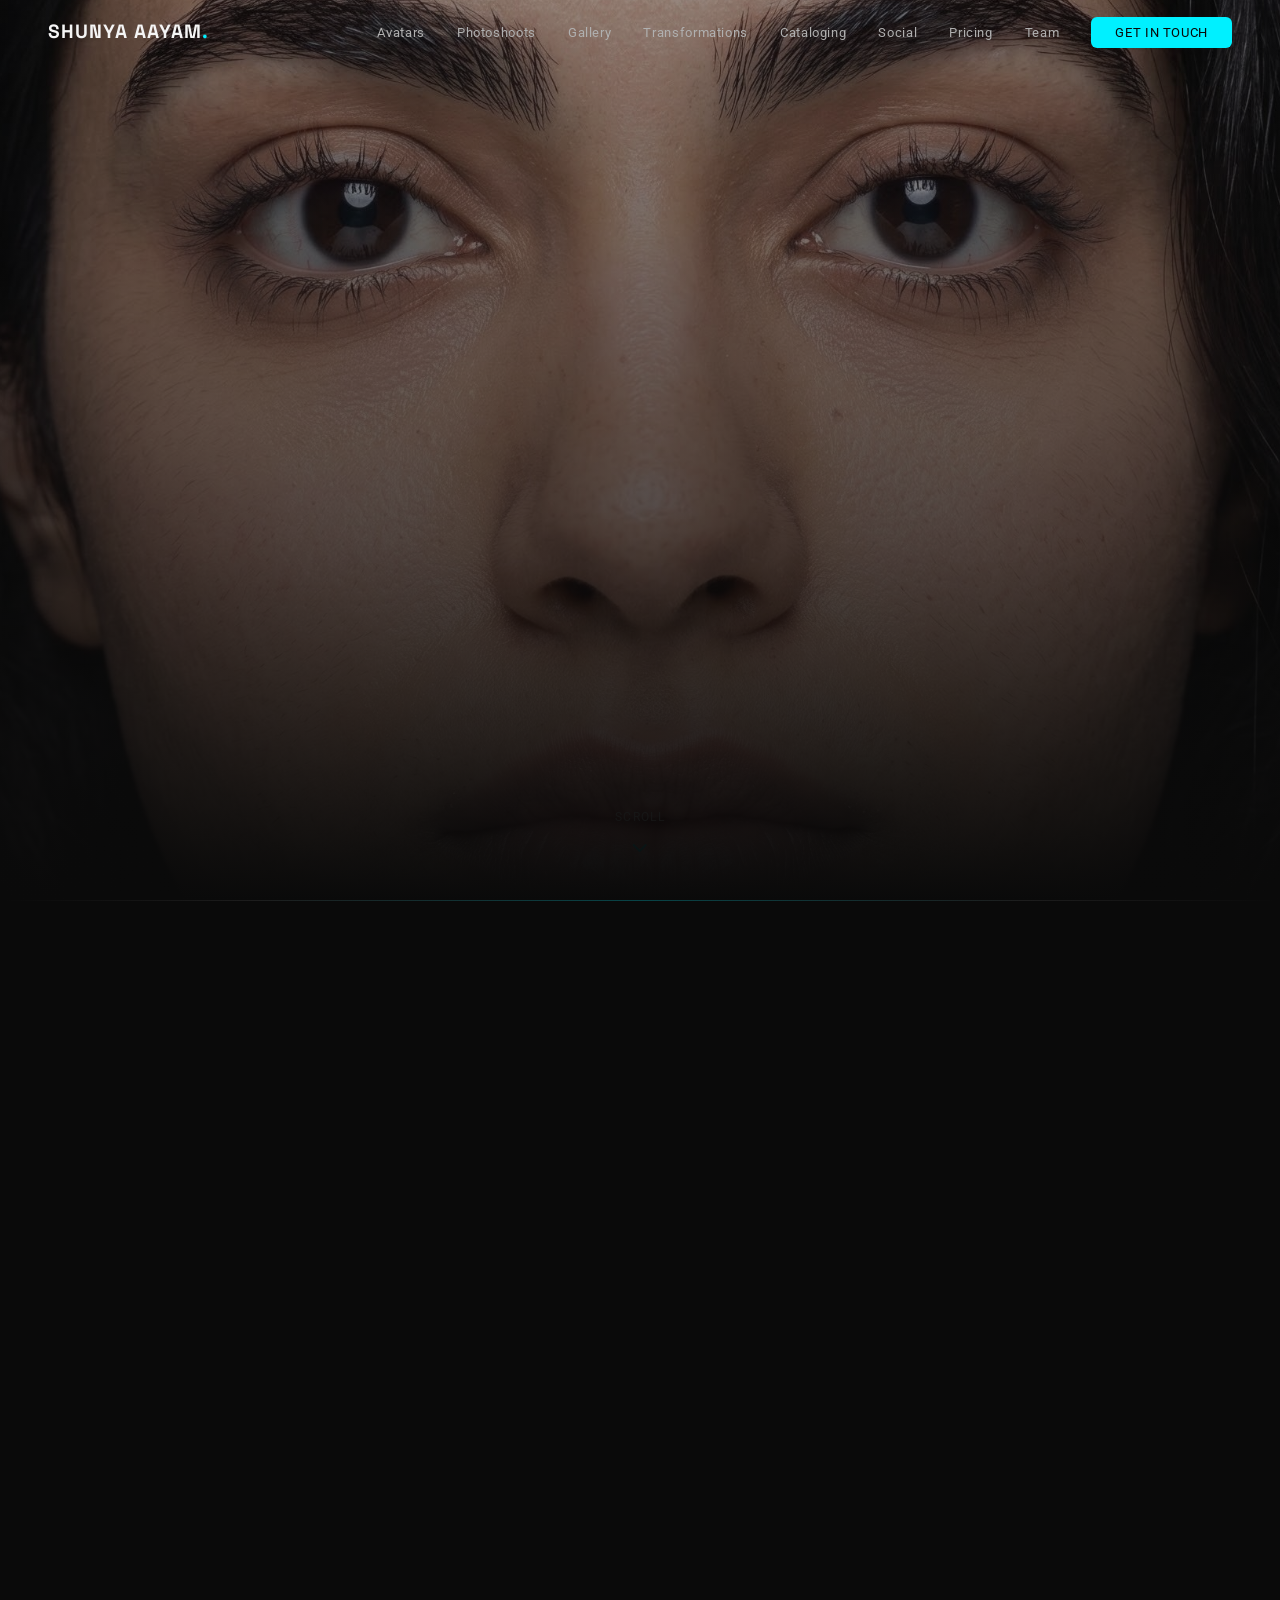
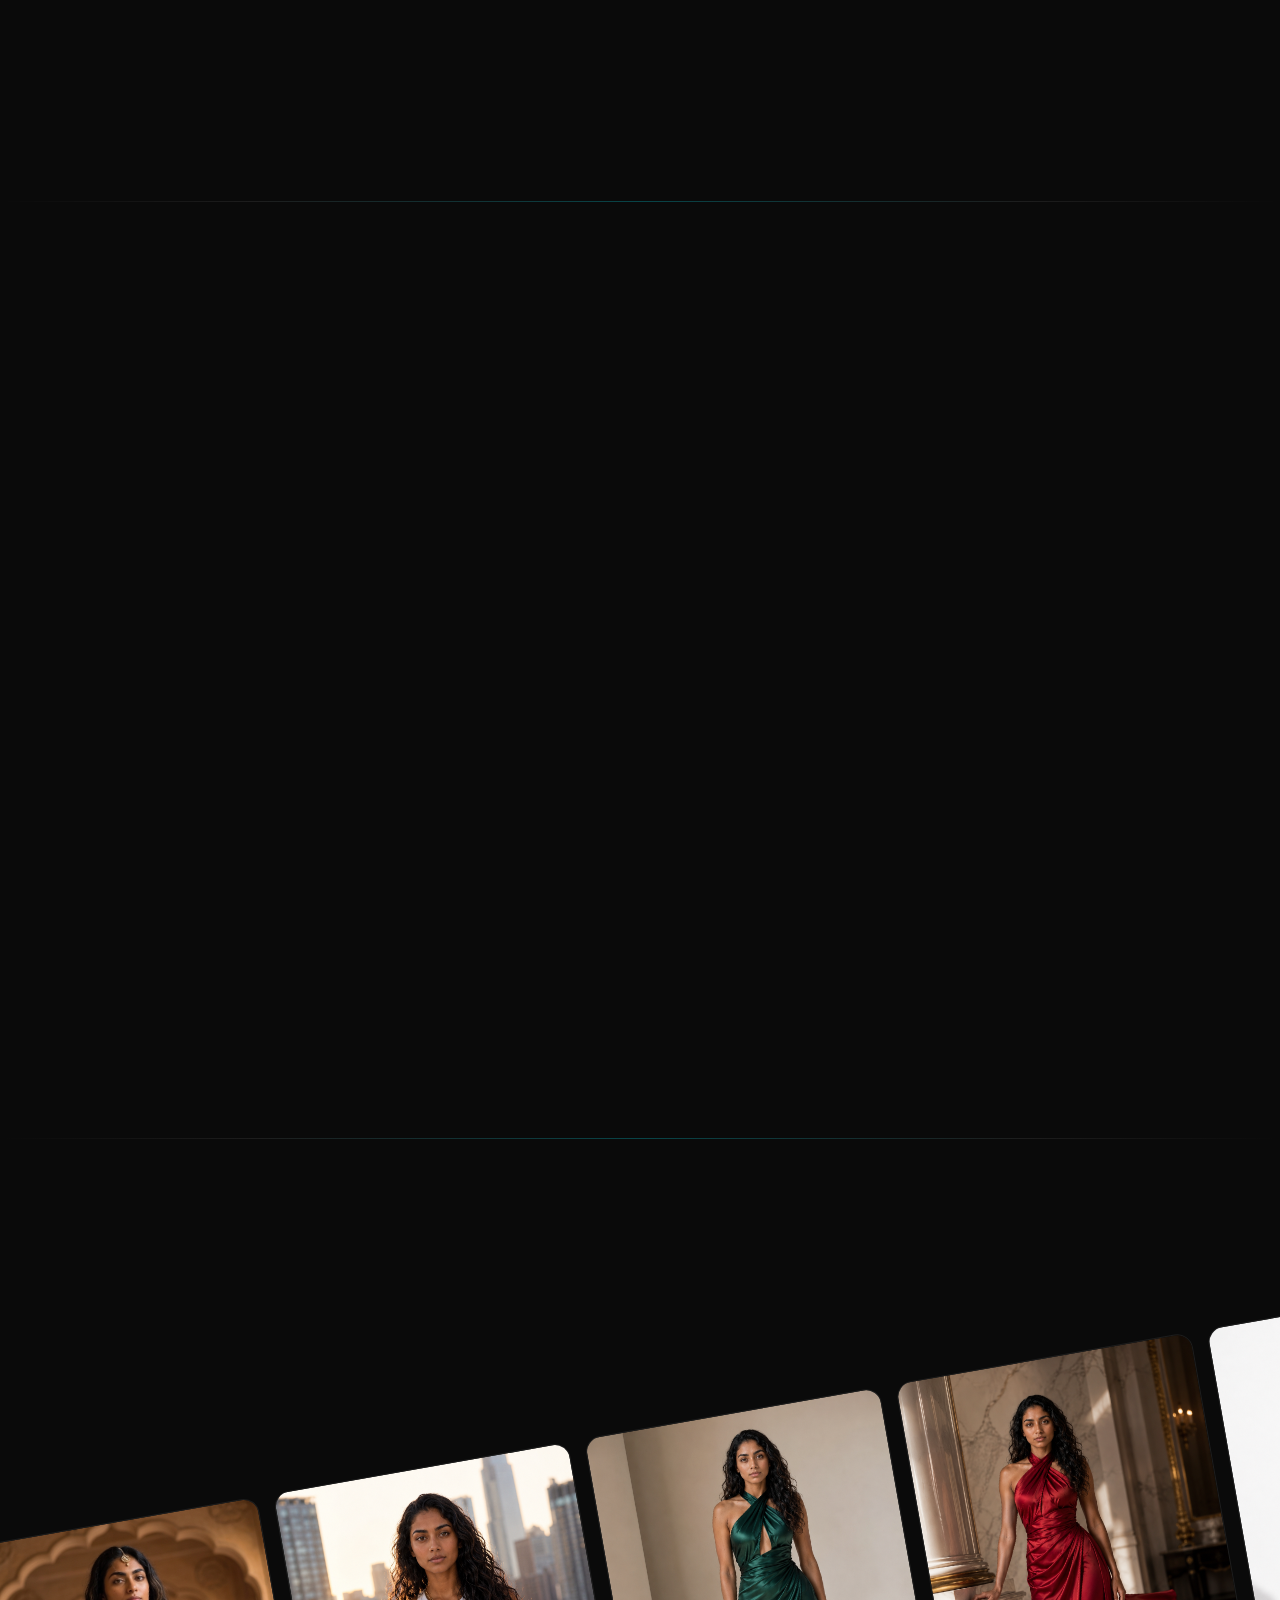
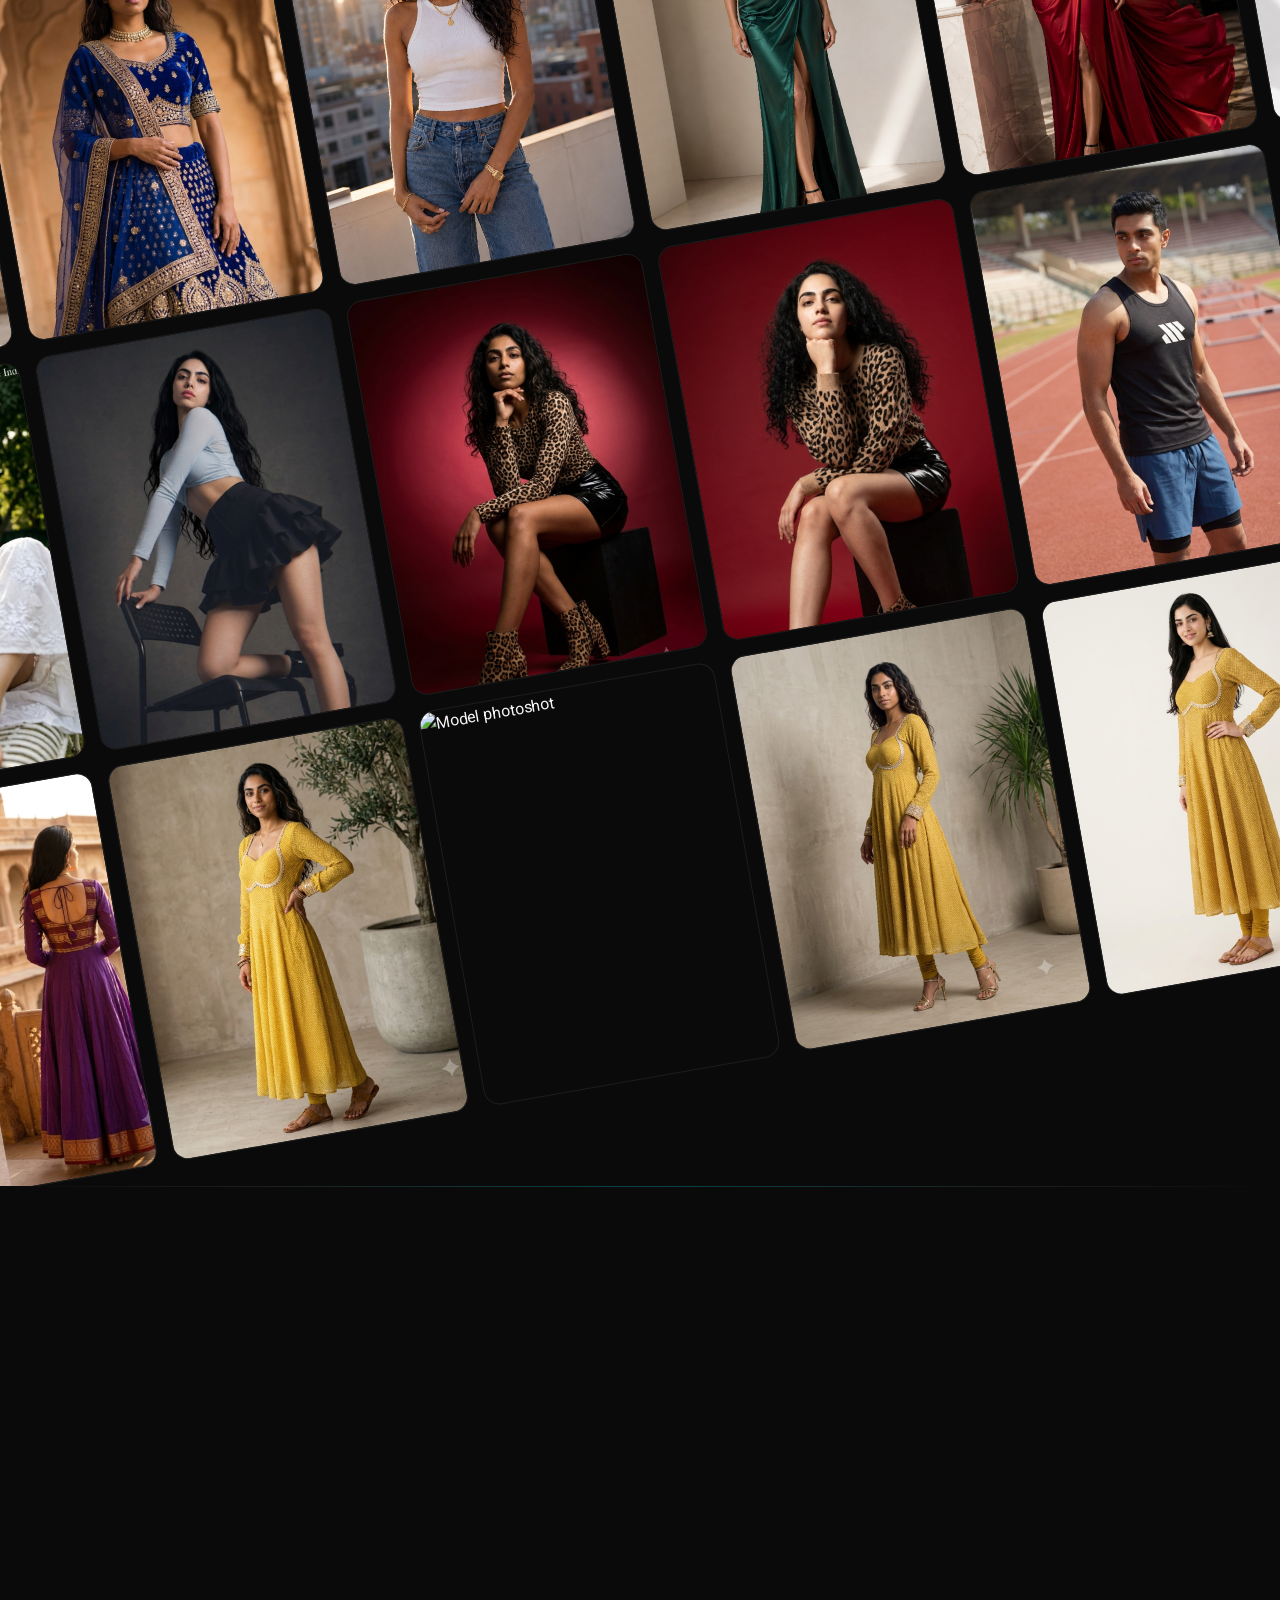
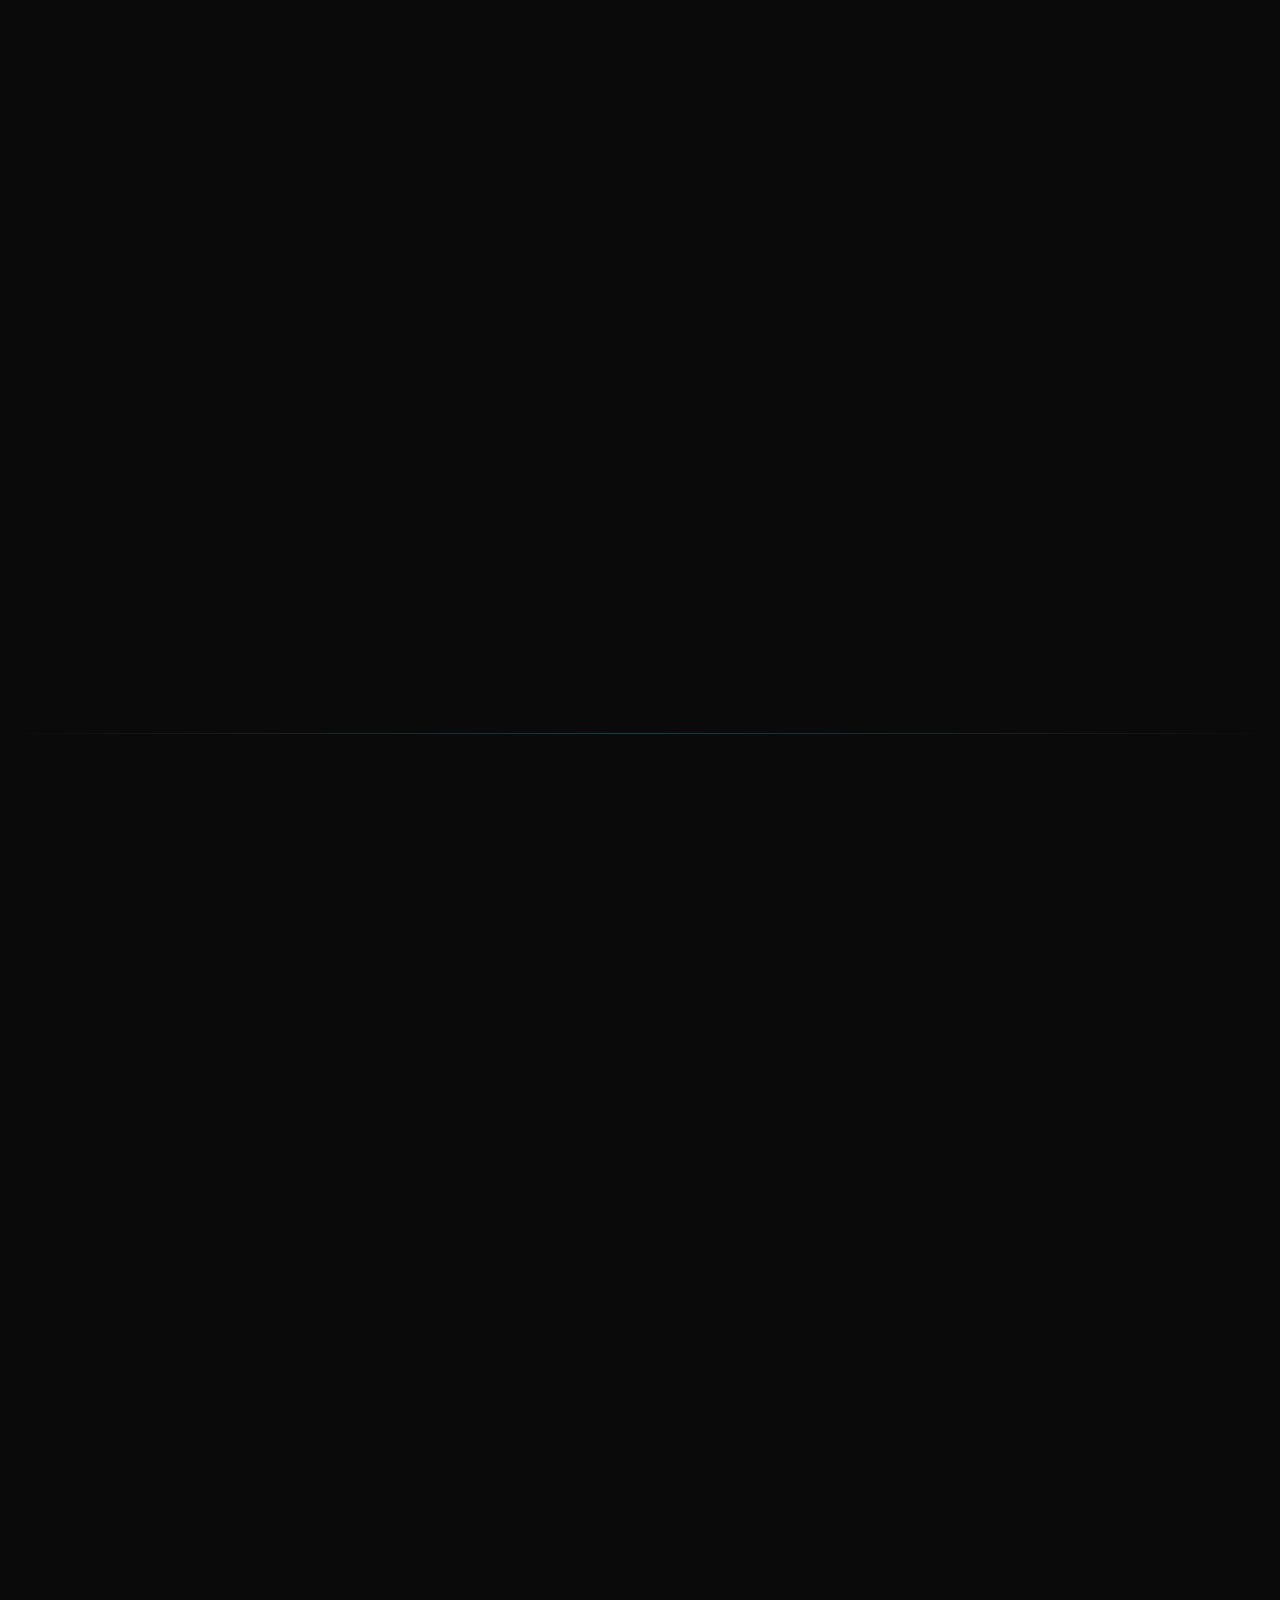
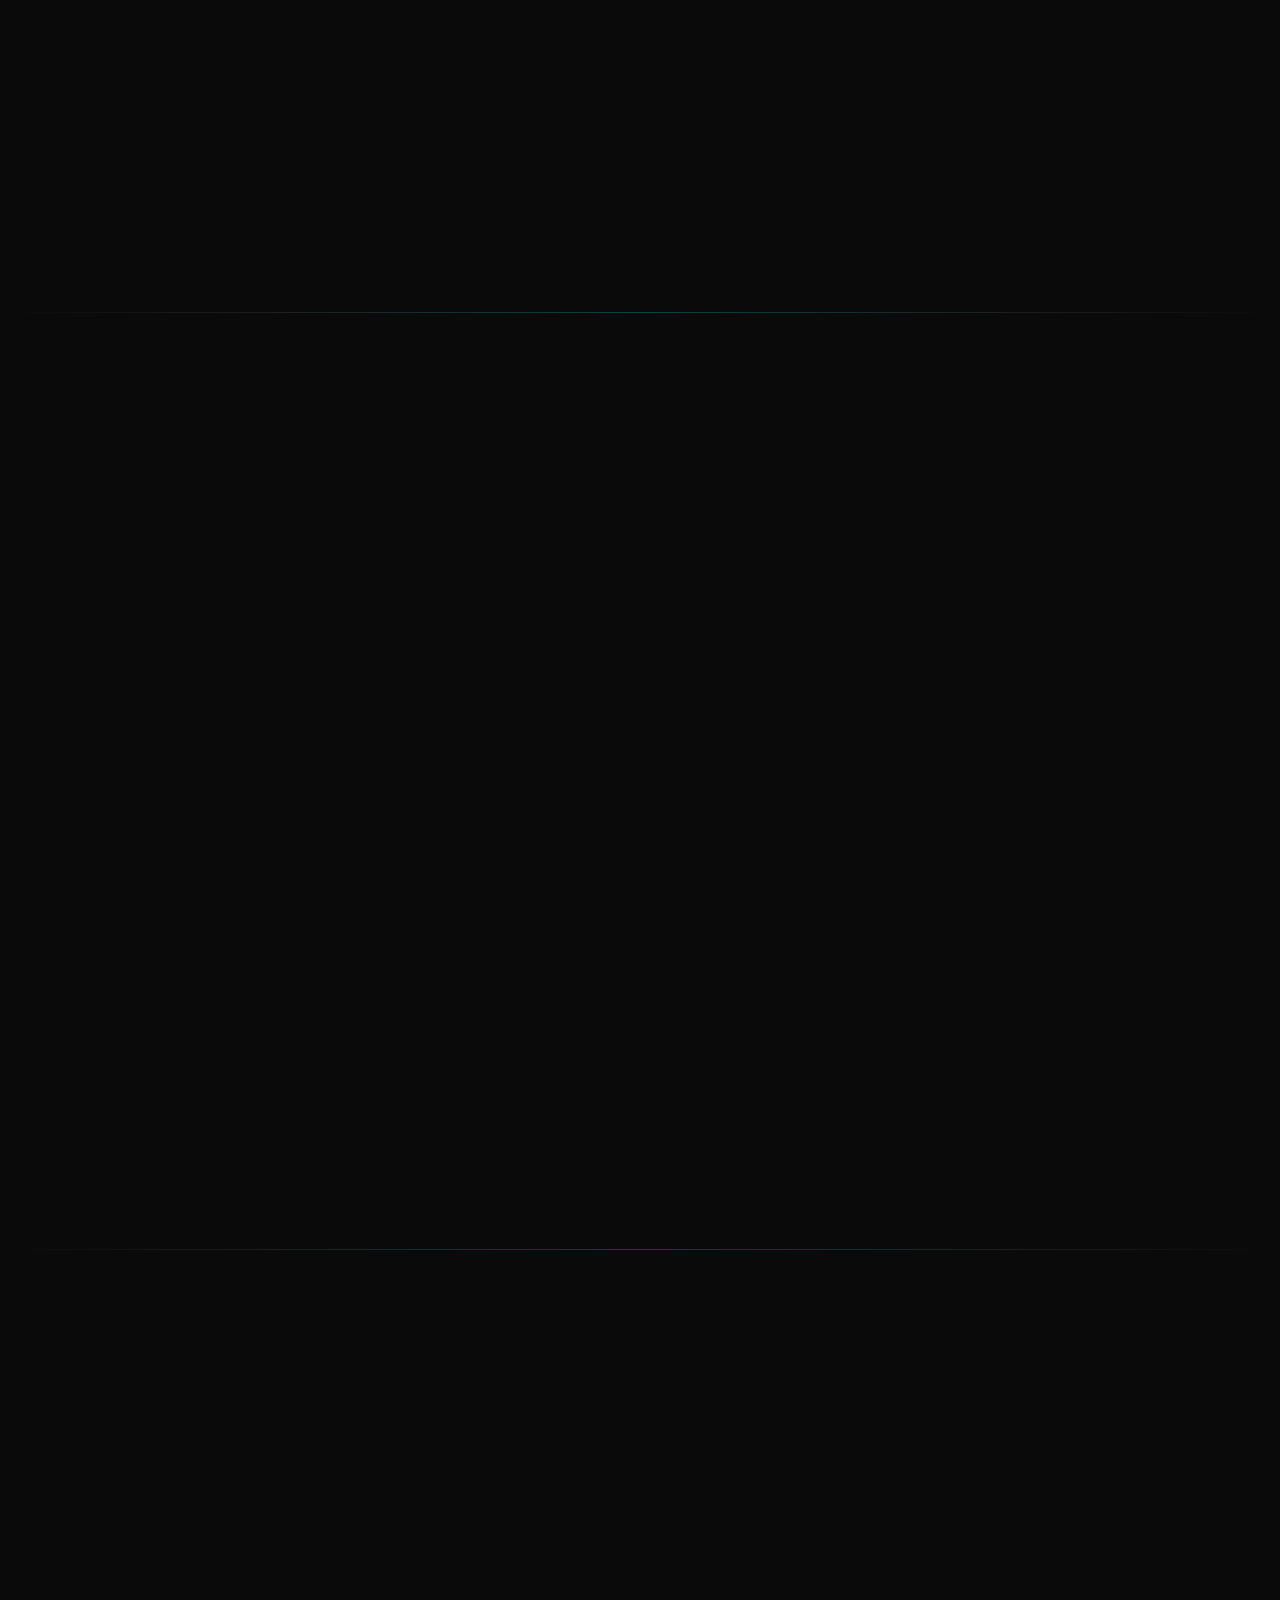
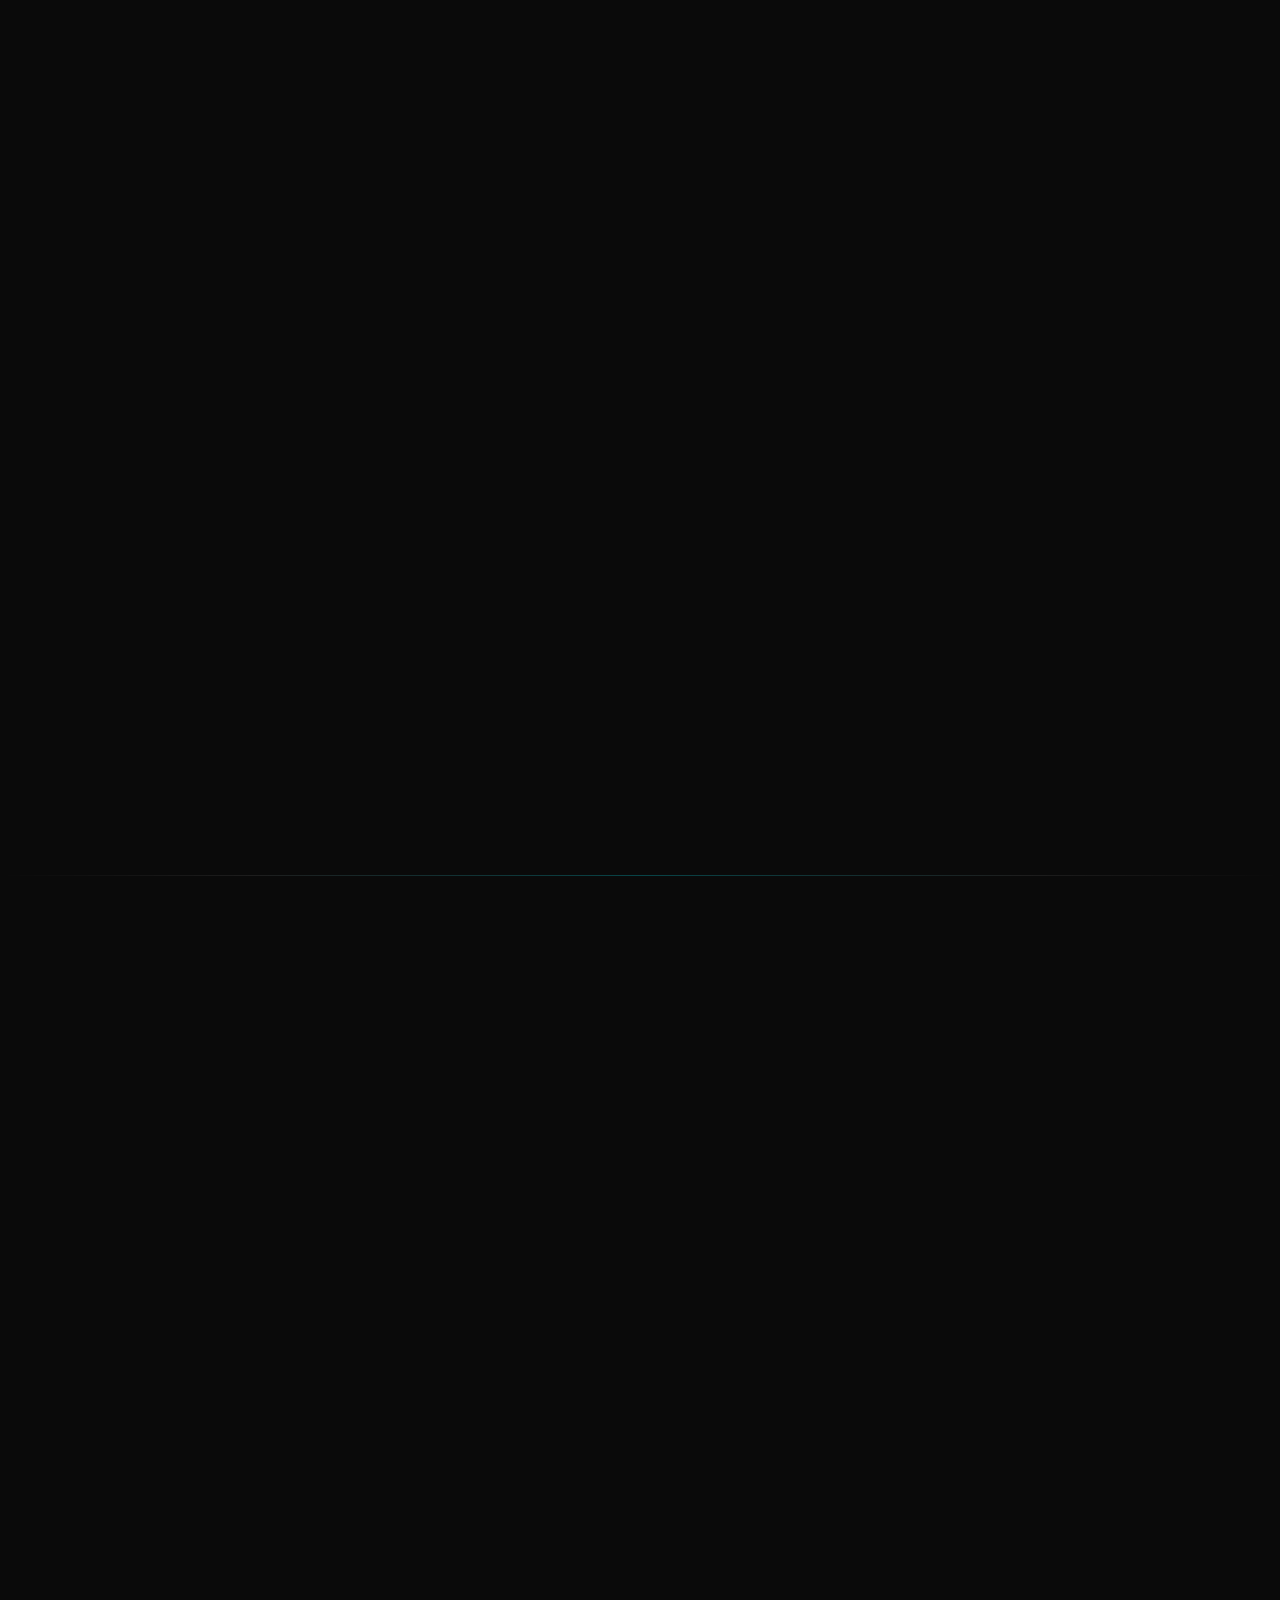
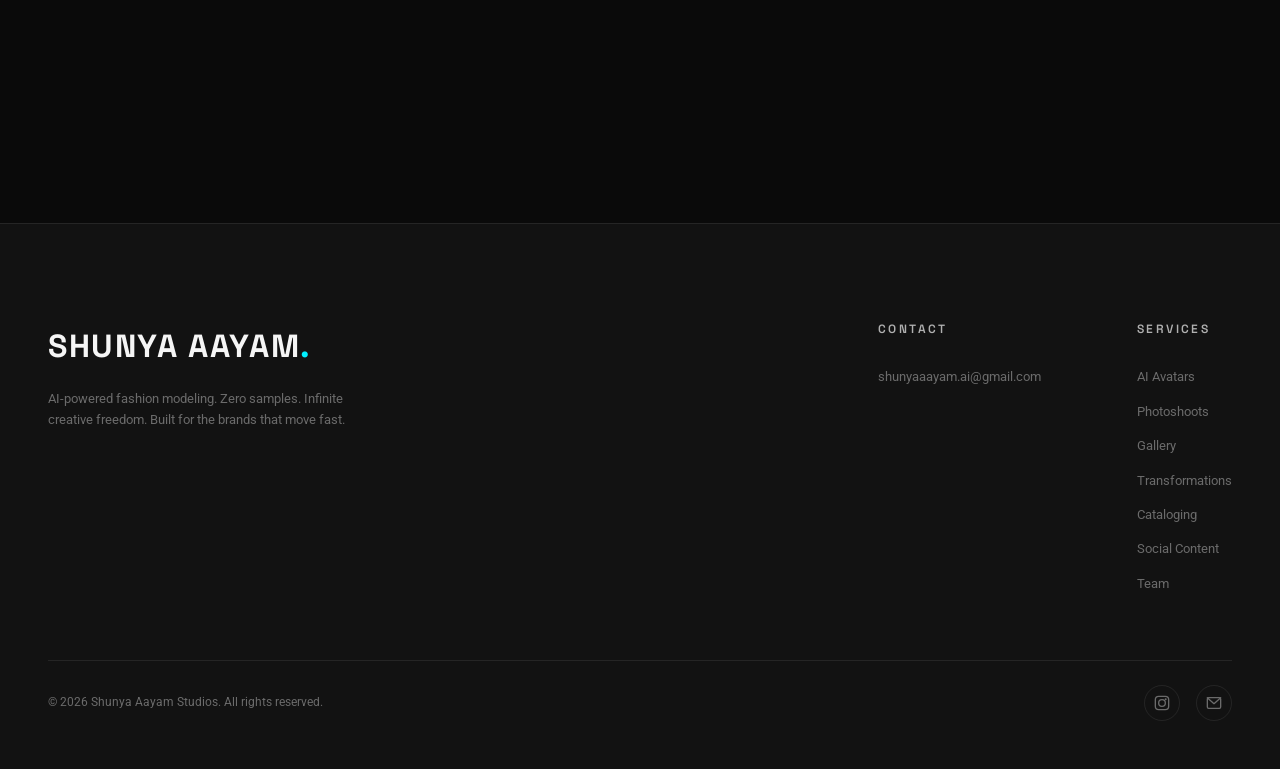
==== index.html @ 2c5df03d "Add pricing section with 4 tiers" ====
<!doctype html>
<html lang="en">
  <head>
    <meta charset="UTF-8" />
    <meta name="viewport" content="width=device-width, initial-scale=1.0" />
    <title>Shunya Aayam Studios — AI Fashion Modeling Agency</title>
    <meta
      name="description"
      content="Shunya Aayam Studios is an AI-powered fashion modeling agency creating hyper-realistic digital avatars, on-demand photoshoots, and scroll-stopping social content — zero samples, infinite fits."
    />

    <!-- ── SEO & Metadata (Favicon, Open Graph, Twitter) ── -->
    <link rel="icon" type="image/png" href="assets/media/logo.png" />
    <meta
      property="og:title"
      content="Shunya Aayam Studios — AI Fashion Modeling Agency"
    />
    <meta
      property="og:description"
      content="Shunya Aayam Studios is an AI-powered fashion modeling agency creating hyper-realistic digital avatars, on-demand photoshoots, and scroll-stopping social content — zero samples, infinite fits."
    />
    <meta property="og:image" content="assets/media/og_image.jpg" />
    <meta property="og:type" content="website" />
    <meta property="og:site_name" content="Shunya Aayam Studios" />
    <meta name="twitter:card" content="summary_large_image" />
    <meta name="twitter:title" content="Shunya Aayam Studios" />
    <meta
      name="twitter:description"
      content="Zero samples, infinite fits. AI-powered fashion modeling agency."
    />
    <meta name="twitter:image" content="assets/media/og_image.jpg" />

    <!-- ── Design System CSS (order matters) ──────────── -->
    <link rel="stylesheet" href="css/design-tokens.css" />
    <link rel="stylesheet" href="css/fonts.css" />
    <link rel="stylesheet" href="css/components.css" />
    <link rel="stylesheet" href="css/layout.css" />

    <!-- ── Tailwind CDN (utility helpers only) ─────── -->
    <script src="https://cdn.tailwindcss.com"></script>
    <script>
      tailwind.config = { corePlugins: { preflight: false } };
    </script>

    <!-- ── GSAP + ScrollTrigger ────────────────────── -->
    <script
      src="https://cdnjs.cloudflare.com/ajax/libs/gsap/3.12.5/gsap.min.js"
      defer
    ></script>
    <script
      src="https://cdnjs.cloudflare.com/ajax/libs/gsap/3.12.5/ScrollTrigger.min.js"
      defer
    ></script>
  </head>

  <body>
    <!-- ================================================================
       NAVBAR
       ================================================================ -->
    <nav class="navbar" id="navbar">
      <a href="#" class="navbar__logo"
        >Shunya Aayam<span class="accent-dot">.</span></a
      >

      <ul class="navbar__links" id="navLinks">
        <li><a href="#avatars">Avatars</a></li>
        <li><a href="#photoshoots">Photoshoots</a></li>
        <li><a href="#gallery">Gallery</a></li>
        <li><a href="#transformations">Transformations</a></li>
        <li><a href="#cataloging">Cataloging</a></li>
        <li><a href="#social">Social</a></li>
        <li><a href="#pricing">Pricing</a></li>
        <li><a href="#team">Team</a></li>
        <li>
          <a href="mailto:shunyaaayam.ai@gmail.com" class="navbar__cta"
            >Get In Touch</a
          >
        </li>
      </ul>

      <button class="navbar__hamburger" id="hamburger" aria-label="Toggle menu">
        <span></span><span></span><span></span>
      </button>
    </nav>

    <!-- ================================================================
       HERO SECTION
       ================================================================ -->
    <section class="hero" id="hero">
      <video
        class="hero__video"
        autoplay
        muted
        loop
        playsinline
        preload="metadata"
        poster="assets/media/og_image.jpg"
      >
        <source src="assets/media/Hero_video.mp4" type="video/mp4" />
      </video>
      <div class="hero__overlay"></div>

      <div class="hero__content">
        <h1 class="hero__title reveal" id="heroTitle">
          Shunya Aayam<br />Studios
        </h1>
        <h2 class="hero__subtitle reveal" id="heroSubtitle">
          Zero Samples<span class="accent-line">.</span> Infinite Fits<span
            class="accent-line"
            >.</span
          >
        </h2>
      </div>

      <div class="scroll-indicator" id="scrollIndicator">
        <span>Scroll</span>
        <svg
          xmlns="http://www.w3.org/2000/svg"
          viewBox="0 0 24 24"
          fill="none"
          stroke="currentColor"
          stroke-width="2"
          stroke-linecap="round"
          stroke-linejoin="round"
        >
          <polyline points="6 9 12 15 18 9" />
        </svg>
      </div>
    </section>

    <!-- ================================================================
       SERVICE 1 — CUSTOM AVATARS
       ================================================================ -->
    <hr class="section-divider" />
    <section class="section" id="avatars">
      <div class="two-col">
        <!-- Left: Character Sheet Image -->
        <div class="two-col__media">
          <div class="img-frame reveal">
            <img
              src="assets/media/PERSONA5.webp"
              alt="AI Character Reference Sheet showing a multi-angle production template of a female model in black activewear with close-ups of facial features and textures"
              loading="lazy"
            />
          </div>
        </div>

        <!-- Right: Copy -->
        <div class="two-col__text">
          <span class="section-label reveal">Service 01</span>
          <h2 class="section-heading reveal">
            Engineered<br /><span class="accent">Identities</span>
          </h2>
          <p class="section-body reveal">
            We craft bespoke AI personas from scratch — complete with front,
            side, and three-quarter reference sheets. Every detail, from skin
            texture to hair strand, is engineered to maintain flawless
            consistency across hundreds of shoots.
          </p>
          <ul class="feature-list reveal">
            <li>Multi-angle character reference sheets</li>
            <li>Photorealistic skin, hair &amp; feature detail</li>
            <li>Consistent identity across unlimited outputs</li>
            <li>Custom body types, ethnicities &amp; aesthetics</li>
          </ul>
        </div>
      </div>
    </section>

    <!-- ================================================================
       SERVICE 2 — PHOTOSHOOTS
       ================================================================ -->
    <hr class="section-divider" />
    <section class="section" id="photoshoots">
      <div class="two-col two-col--reversed">
        <!-- Left: Copy -->
        <div class="two-col__text">
          <span class="section-label reveal">Service 02</span>
          <h2 class="section-heading reveal">
            Limitless Wardrobe,<br /><span class="accent">Zero Logistics</span>
          </h2>
          <p class="section-body reveal">
            From couture gowns to streetwear drops — generate any apparel on
            your AI avatar in any setting, pose, or lighting. No samples needed.
            No studios booked. Just results, on demand.
          </p>
          <ul class="feature-list reveal">
            <li>Any garment, any fabric, any color — instantly</li>
            <li>Editorial, lookbook &amp; e-commerce ready outputs</li>
            <li>Dynamic backgrounds — studio, street, luxury interiors</li>
            <li>Unlimited variations at a fraction of the cost</li>
          </ul>
        </div>

        <!-- Right: Masonry Gallery -->
        <div class="two-col__media">
          <div class="masonry-grid">
            <div class="img-frame reveal">
              <img
                src="assets/media/fashion_blue.png"
                alt="AI model wearing an ornate deep blue velvet lehenga with gold embroidery posing under stone archways"
                loading="lazy"
              />
            </div>
            <div class="img-frame reveal">
              <img
                src="assets/media/fashion_suit.png"
                alt="AI model in a tailored black double-breasted suit standing in a power pose against a white background"
                loading="lazy"
              />
            </div>
            <div class="img-frame reveal">
              <img
                src="assets/media/fashion_white.png"
                alt="AI model wearing a metallic silver and white saree standing indoors by a decorative stone lattice window"
                loading="lazy"
              />
            </div>
            <div class="img-frame reveal">
              <img
                src="assets/media/fashion_casual.png"
                alt="AI model in a casual white tank top and blue jeans standing on a rooftop at golden hour with a city skyline"
                loading="lazy"
              />
            </div>
          </div>
        </div>
      </div>
    </section>

    <!-- ================================================================
       INFINITE GALLERY
       ================================================================ -->
    <hr class="section-divider" />
    <section class="section infinite-gallery-section" id="gallery">
      <span
        class="section-label reveal"
        style="margin-left: 5vw; width: fit-content"
        >Infinite Fits</span
      >
      <h2 class="section-heading reveal" style="margin-left: 5vw">
        Every Style, <span class="accent">Zero Limits</span>
      </h2>
      <div class="infinite-gallery-wrapper">
        <div class="gallery-row gallery-row-1">
          <div class="gallery-track">
            <img
              src="assets/media/model_shots/photos1.webp"
              alt="Model photoshot"
              loading="lazy"
            />
            <img
              src="assets/media/model_shots/photos2.png"
              alt="Model photoshot"
              loading="lazy"
            />
            <img
              src="assets/media/model_shots/photos3.png"
              alt="Model photoshot"
              loading="lazy"
            />
            <img
              src="assets/media/model_shots/photos4.png"
              alt="Model photoshot"
              loading="lazy"
            />
            <img
              src="assets/media/model_shots/photos5.png"
              alt="Model photoshot"
              loading="lazy"
            />
            <img
              src="assets/media/model_shots/photos6.png"
              alt="Model photoshot"
              loading="lazy"
            />
            <img
              src="assets/media/model_shots/photos7.png"
              alt="Model photoshot"
              loading="lazy"
            />
            <img
              src="assets/media/model_shots/photos8.png"
              alt="Model photoshot"
              loading="lazy"
            />
            <img
              src="assets/media/model_shots/photos9.png"
              alt="Model photoshot"
              loading="lazy"
            />
            <img
              src="assets/media/model_shots/photos10.png"
              alt="Model photoshot"
              loading="lazy"
            />
            <img
              src="assets/media/model_shots/photos11.png"
              alt="Model photoshot"
              loading="lazy"
            />
            <img
              src="assets/media/model_shots/photos1.webp"
              alt="Model photoshot"
              loading="lazy"
            />
            <img
              src="assets/media/model_shots/photos2.png"
              alt="Model photoshot"
              loading="lazy"
            />
            <img
              src="assets/media/model_shots/photos3.png"
              alt="Model photoshot"
              loading="lazy"
            />
            <img
              src="assets/media/model_shots/photos4.png"
              alt="Model photoshot"
              loading="lazy"
            />
            <img
              src="assets/media/model_shots/photos5.png"
              alt="Model photoshot"
              loading="lazy"
            />
            <img
              src="assets/media/model_shots/photos6.png"
              alt="Model photoshot"
              loading="lazy"
            />
            <img
              src="assets/media/model_shots/photos7.png"
              alt="Model photoshot"
              loading="lazy"
            />
            <img
              src="assets/media/model_shots/photos8.png"
              alt="Model photoshot"
              loading="lazy"
            />
            <img
              src="assets/media/model_shots/photos9.png"
              alt="Model photoshot"
              loading="lazy"
            />
            <img
              src="assets/media/model_shots/photos10.png"
              alt="Model photoshot"
              loading="lazy"
            />
            <img
              src="assets/media/model_shots/photos11.png"
              alt="Model photoshot"
              loading="lazy"
            />
          </div>
        </div>
        <div class="gallery-row gallery-row-2">
          <div class="gallery-track reverse">
            <img
              src="assets/media/model_shots/photos12.png"
              alt="Model photoshot"
              loading="lazy"
            />
            <img
              src="assets/media/model_shots/photos13.png"
              alt="Model photoshot"
              loading="lazy"
            />
            <img
              src="assets/media/model_shots/photos14.png"
              alt="Model photoshot"
              loading="lazy"
            />
            <img
              src="assets/media/model_shots/photos15.png"
              alt="Model photoshot"
              loading="lazy"
            />
            <img
              src="assets/media/model_shots/photos16.png"
              alt="Model photoshot"
              loading="lazy"
            />
            <img
              src="assets/media/model_shots/photos17.png"
              alt="Model photoshot"
              loading="lazy"
            />
            <img
              src="assets/media/model_shots/photos18.png"
              alt="Model photoshot"
              loading="lazy"
            />
            <img
              src="assets/media/model_shots/photos19.png"
              alt="Model photoshot"
              loading="lazy"
            />
            <img
              src="assets/media/model_shots/photos20.png"
              alt="Model photoshot"
              loading="lazy"
            />
            <img
              src="assets/media/model_shots/photos21.png"
              alt="Model photoshot"
              loading="lazy"
            />
            <img
              src="assets/media/model_shots/photos22.png"
              alt="Model photoshot"
              loading="lazy"
            />
            <img
              src="assets/media/model_shots/photos12.png"
              alt="Model photoshot"
              loading="lazy"
            />
            <img
              src="assets/media/model_shots/photos13.png"
              alt="Model photoshot"
              loading="lazy"
            />
            <img
              src="assets/media/model_shots/photos14.png"
              alt="Model photoshot"
              loading="lazy"
            />
            <img
              src="assets/media/model_shots/photos15.png"
              alt="Model photoshot"
              loading="lazy"
            />
            <img
              src="assets/media/model_shots/photos16.png"
              alt="Model photoshot"
              loading="lazy"
            />
            <img
              src="assets/media/model_shots/photos17.png"
              alt="Model photoshot"
              loading="lazy"
            />
            <img
              src="assets/media/model_shots/photos18.png"
              alt="Model photoshot"
              loading="lazy"
            />
            <img
              src="assets/media/model_shots/photos19.png"
              alt="Model photoshot"
              loading="lazy"
            />
            <img
              src="assets/media/model_shots/photos20.png"
              alt="Model photoshot"
              loading="lazy"
            />
            <img
              src="assets/media/model_shots/photos21.png"
              alt="Model photoshot"
              loading="lazy"
            />
            <img
              src="assets/media/model_shots/photos22.png"
              alt="Model photoshot"
              loading="lazy"
            />
          </div>
        </div>
        <div class="gallery-row gallery-row-3">
          <div class="gallery-track">
            <img
              src="assets/media/model_shots/photos23.png"
              alt="Model photoshot"
              loading="lazy"
            />
            <img
              src="assets/media/model_shots/photos24.png"
              alt="Model photoshot"
              loading="lazy"
            />
            <img
              src="assets/media/model_shots/photos25.png"
              alt="Model photoshot"
              loading="lazy"
            />
            <img
              src="assets/media/model_shots/photos26.png"
              alt="Model photoshot"
              loading="lazy"
            />
            <img
              src="assets/media/model_shots/photos27.png"
              alt="Model photoshot"
              loading="lazy"
            />
            <img
              src="assets/media/model_shots/photos28.png"
              alt="Model photoshot"
              loading="lazy"
            />
            <img
              src="assets/media/model_shots/photos29.png"
              alt="Model photoshot"
              loading="lazy"
            />
            <img
              src="assets/media/model_shots/photos30.png"
              alt="Model photoshot"
              loading="lazy"
            />
            <img
              src="assets/media/model_shots/photos31.webp"
              alt="Model photoshot"
              loading="lazy"
            />
            <img
              src="assets/media/model_shots/photos32.webp"
              alt="Model photoshot"
              loading="lazy"
            />
            <img
              src="assets/media/model_shots/photos33.webp"
              alt="Model photoshot"
              loading="lazy"
            />
            <img
              src="assets/media/model_shots/photos34.webp"
              alt="Model photoshot"
              loading="lazy"
            />
            <img
              src="assets/media/model_shots/photos23.png"
              alt="Model photoshot"
              loading="lazy"
            />
            <img
              src="assets/media/model_shots/photos24.png"
              alt="Model photoshot"
              loading="lazy"
            />
            <img
              src="assets/media/model_shots/photos25.png"
              alt="Model photoshot"
              loading="lazy"
            />
            <img
              src="assets/media/model_shots/photos26.png"
              alt="Model photoshot"
              loading="lazy"
            />
            <img
              src="assets/media/model_shots/photos27.png"
              alt="Model photoshot"
              loading="lazy"
            />
            <img
              src="assets/media/model_shots/photos28.png"
              alt="Model photoshot"
              loading="lazy"
            />
            <img
              src="assets/media/model_shots/photos29.png"
              alt="Model photoshot"
              loading="lazy"
            />
            <img
              src="assets/media/model_shots/photos30.png"
              alt="Model photoshot"
              loading="lazy"
            />
            <img
              src="assets/media/model_shots/photos31.webp"
              alt="Model photoshot"
              loading="lazy"
            />
            <img
              src="assets/media/model_shots/photos32.webp"
              alt="Model photoshot"
              loading="lazy"
            />
            <img
              src="assets/media/model_shots/photos33.webp"
              alt="Model photoshot"
              loading="lazy"
            />
            <img
              src="assets/media/model_shots/photos34.webp"
              alt="Model photoshot"
              loading="lazy"
            />
          </div>
        </div>
        <div class="infinite-gallery-container"></div>
      </div>
    </section>

    <!-- ================================================================
       THE AI TRANSFORMATION — CAROUSEL
       ================================================================ -->
    <hr class="section-divider" />
    <section class="section section--centered" id="transformations">
      <span class="section-label reveal">The AI Transformation</span>
      <h2 class="section-heading reveal" style="text-align: center">
        From Reference to <span class="accent">Reality</span>
      </h2>
      <p
        class="section-body reveal"
        style="
          text-align: center;
          margin-bottom: var(--space-3xl);
          max-width: 640px;
        "
      >
        See how a simple flat-lay image is transformed into a hyper-realistic,
        professional photoshoot on our AI models.
      </p>

      <div class="carousel-section reveal">
        <button
          class="carousel-control prev"
          id="carouselPrev"
          aria-label="Previous Slide"
        >
          <svg
            xmlns="http://www.w3.org/2000/svg"
            viewBox="0 0 24 24"
            fill="none"
            stroke="currentColor"
            stroke-width="2"
            stroke-linecap="round"
            stroke-linejoin="round"
          >
            <polyline points="15 18 9 12 15 6"></polyline>
          </svg>
        </button>
        <button
          class="carousel-control next"
          id="carouselNext"
          aria-label="Next Slide"
        >
          <svg
            xmlns="http://www.w3.org/2000/svg"
            viewBox="0 0 24 24"
            fill="none"
            stroke="currentColor"
            stroke-width="2"
            stroke-linecap="round"
            stroke-linejoin="round"
          >
            <polyline points="9 18 15 12 9 6"></polyline>
          </svg>
        </button>

        <div class="carousel-container" id="transformationCarousel">
          <!-- Slide 0: Floral Dress -->
          <div class="carousel-slide">
            <div class="carousel-slide-inner">
              <div class="carousel-image-box" data-label="Reference Image">
                <img
                  src="assets/media/reference.webp"
                  alt="White embroidered dress flat lay on a bed"
                  loading="lazy"
                />
              </div>
              <div class="carousel-image-box" data-label="AI Photoshoot">
                <img
                  src="assets/media/dress_model.webp"
                  alt="AI model wearing the white embroidered dress on a beautiful beach"
                  loading="lazy"
                />
              </div>
            </div>
          </div>

          <!-- Slide 1: White Dress -->
          <div class="carousel-slide">
            <div class="carousel-slide-inner">
              <div class="carousel-image-box" data-label="Reference Image">
                <img
                  src="assets/media/reference_white_dress.webp"
                  alt="White embroidered dress flat lay on a bed"
                  loading="lazy"
                />
              </div>
              <div class="carousel-image-box" data-label="AI Photoshoot">
                <img
                  src="assets/media/model_white_dress.webp"
                  alt="AI model wearing the white embroidered dress on a beautiful beach"
                  loading="lazy"
                />
              </div>
            </div>
          </div>

          <!-- Slide 2: Blue Jumpsuit -->
          <div class="carousel-slide">
            <div class="carousel-slide-inner">
              <div class="carousel-image-box" data-label="Reference Image">
                <img
                  src="assets/media/reference_blue_jumpsuit.webp"
                  alt="Blue tie-dye jumpsuit flat lay on a bed"
                  loading="lazy"
                />
              </div>
              <div class="carousel-image-box" data-label="AI Photoshoot">
                <img
                  src="assets/media/model_blue_jumpsuit.webp"
                  alt="AI model wearing the blue tie-dye jumpsuit on a beach at sunset"
                  loading="lazy"
                />
              </div>
            </div>
          </div>

          <!-- Slide 3: Striped Dress -->
          <div class="carousel-slide">
            <div class="carousel-slide-inner">
              <div class="carousel-image-box" data-label="Reference Image">
                <img
                  src="assets/media/reference_striped_dress.webp"
                  alt="Striped dress reference"
                  loading="lazy"
                />
              </div>
              <div class="carousel-image-box" data-label="AI Photoshoot">
                <img
                  src="assets/media/model_striped_dress.webp"
                  alt="AI model wearing a striped dress on a beach"
                  loading="lazy"
                />
              </div>
            </div>
          </div>

          <!-- Slide 4: Green Gown -->
          <div class="carousel-slide">
            <div class="carousel-slide-inner">
              <div class="carousel-image-box" data-label="Reference Image">
                <img
                  src="assets/media/reference_green_gown.webp"
                  alt="Green gown reference"
                  loading="lazy"
                />
              </div>
              <div class="carousel-image-box" data-label="AI Photoshoot">
                <img
                  src="assets/media/model_green_gown.webp"
                  alt="AI model wearing a green gown"
                  loading="lazy"
                />
              </div>
            </div>
          </div>
        </div>

        <div class="carousel-nav" id="carouselNav">
          <button
            class="carousel-dot active"
            aria-label="Go to slide 1"
          ></button>
          <button class="carousel-dot" aria-label="Go to slide 2"></button>
          <button class="carousel-dot" aria-label="Go to slide 3"></button>
          <button class="carousel-dot" aria-label="Go to slide 4"></button>
          <button class="carousel-dot" aria-label="Go to slide 5"></button>
        </div>
      </div>
    </section>

    <!-- ================================================================
       SERVICE 3 — CATALOGING ECONOMICS
       ================================================================ -->
    <hr class="section-divider" />
    <section class="section section--centered" id="cataloging">
      <span class="section-label reveal">Service 03</span>
      <h2 class="section-heading reveal" style="text-align: center">
        E-Commerce Cataloging,<br /><span class="accent">Redefined.</span>
      </h2>
      <p
        class="section-body reveal"
        style="
          text-align: center;
          margin-bottom: var(--space-3xl);
          max-width: 640px;
        "
      >
        Traditional photoshoots are expensive, slow, and rigid. We replace the
        entire pipeline with AI — faster turnarounds, limitless creativity, and
        costs that make your CFO smile.
      </p>

      <!-- Comparison Component -->
      <div class="comparison-grid reveal">
        <!-- Traditional Column -->
        <div class="comparison-col traditional">
          <span class="tag">Traditional Photoshoot</span>
          <h3>The Old Way</h3>
          <div class="comparison-item">
            <span class="icon">✕</span>
            <span
              >₹15,000 – ₹50,000+ per SKU for studio, models &amp; post</span
            >
          </div>
          <div class="comparison-item">
            <span class="icon">✕</span>
            <span>2 – 4 weeks turnaround from shoot to final delivery</span>
          </div>
          <div class="comparison-item">
            <span class="icon">✕</span>
            <span
              >Rigid — re-shoots cost time &amp; money for every revision</span
            >
          </div>
          <div class="comparison-item">
            <span class="icon">✕</span>
            <span>Limited by sample availability &amp; logistics</span>
          </div>
          <div class="comparison-item">
            <span class="icon">✕</span>
            <span>Scaling means linearly increasing costs</span>
          </div>
        </div>

        <!-- AI Column -->
        <div class="comparison-col ai">
          <span class="tag">AI Modeling — Shunya Aayam</span>
          <h3>The New Standard</h3>
          <div class="comparison-item">
            <span class="icon">✓</span>
            <span
              >Up to
              <strong style="color: var(--color-accent)">90% lower cost</strong>
              per SKU — no studio, no logistics</span
            >
          </div>
          <div class="comparison-item">
            <span class="icon">✓</span>
            <span
              ><strong style="color: var(--color-accent)">24 – 48 hour</strong>
              turnaround — shoot-to-catalog in a day</span
            >
          </div>
          <div class="comparison-item">
            <span class="icon">✓</span>
            <span
              >Infinite revisions — change pose, lighting, or outfit
              instantly</span
            >
          </div>
          <div class="comparison-item">
            <span class="icon">✓</span>
            <span
              >No physical samples required — generate from flat-lays or tech
              packs</span
            >
          </div>
          <div class="comparison-item">
            <span class="icon">✓</span>
            <span
              >True scale —
              <strong style="color: var(--color-accent)"
                >1000+ SKUs/month</strong
              >
              with consistent quality</span
            >
          </div>
        </div>
      </div>
    </section>

    <!-- ================================================================
       SERVICE 4 — SOCIAL MEDIA
       ================================================================ -->
    <hr class="section-divider" />
    <section class="section" id="social">
      <div class="two-col">
        <!-- Left: Phone Mockup -->
        <div class="two-col__media">
          <div
            class="img-frame reveal"
            style="background: #0a0a0a; border-color: rgba(0, 240, 255, 0.15)"
          >
            <img
              src="assets/media/instagram_mockup.png"
              alt="Instagram post mockup showing a sweaty female model in black activewear resting on a gym bench"
              loading="lazy"
            />
          </div>
        </div>

        <!-- Right: Copy -->
        <div class="two-col__text">
          <span class="section-label reveal">Service 04</span>
          <h2 class="section-heading reveal">
            Stop the<br /><span class="accent">Scroll</span>
          </h2>
          <p class="section-body reveal">
            Your feed is your storefront. We produce thumb-stopping social media
            content — from carousel lookbooks to Reel-ready videos — featuring
            your AI avatar in trend-perfect settings. Algorithmically designed
            to convert attention into revenue.
          </p>
          <ul class="feature-list reveal">
            <li>Instagram, Pinterest &amp; TikTok optimized formats</li>
            <li>Trend-aligned styling — updated weekly</li>
            <li>A/B-test multiple looks without re-shooting</li>
            <li>Branded template packs for in-house teams</li>
          </ul>
        </div>
      </div>
    </section>

    <!-- ================================================================
       PRICING
       ================================================================ -->
    <hr class="section-divider" />
    <section class="section section--centered" id="pricing">
      <span class="section-label reveal">Simple Pricing</span>
      <h2 class="section-heading reveal" style="text-align: center">
        Scale with <span class="accent">Confidence</span>
      </h2>
      <p
        class="section-body reveal"
        style="
          text-align: center;
          margin-bottom: var(--space-3xl);
          max-width: 640px;
        "
      >
        Choose the plan that fits your production volume. No hidden logistics
        fees, no studio rentals.
      </p>

      <div class="pricing-grid reveal">
        <!-- Tier 1 -->
        <div class="glass-card pricing-card">
          <h3 class="pricing-card__title">Basic</h3>
          <p class="pricing-card__desc">For a single, stunning result.</p>
          <div class="pricing-card__price">₹299</div>
          <ul class="pricing-card__features">
            <li><strong>₹299</strong> per image</li>
            <li>1 Image generated</li>
            <li>Basic model (Single Male or Female)</li>
            <li>3 iterations per image</li>
          </ul>
          <button class="btn-primary" style="margin-top: auto">
            Get Started
          </button>
        </div>

        <!-- Tier 2 -->
        <div class="glass-card pricing-card">
          <h3 class="pricing-card__title">Starter</h3>
          <p class="pricing-card__desc">Ideal for small collections.</p>
          <div class="pricing-card__price">₹999</div>
          <ul class="pricing-card__features">
            <li><strong>₹250</strong> per image</li>
            <li>4 Images generated</li>
            <li>Basic model (Single Male or Female)</li>
            <li>3 iterations per image</li>
            <li>Save ₹197 on base price</li>
          </ul>
          <button class="btn-primary" style="margin-top: auto">
            Choose Starter
          </button>
        </div>

        <!-- Tier 3 -->
        <div class="glass-card pricing-card featured">
          <h3 class="pricing-card__title">Pro</h3>
          <p class="pricing-card__desc">For growing e-commerce brands.</p>
          <div class="pricing-card__price">₹2,399</div>
          <ul class="pricing-card__features">
            <li><strong>₹240</strong> per image</li>
            <li>10 Images generated</li>
            <li>20% volume discount included</li>
            <li>Choice from 3 premium models</li>
            <li>Iterations until customer satisfaction</li>
          </ul>
          <button class="btn-primary" style="margin-top: auto">
            Choose Pro
          </button>
        </div>

        <!-- Tier 4 -->
        <div class="glass-card pricing-card">
          <h3 class="pricing-card__title">Scale</h3>
          <p class="pricing-card__desc">For enterprise volume.</p>
          <div class="pricing-card__price">₹10,499</div>
          <ul class="pricing-card__features">
            <li><strong>₹210</strong> per image</li>
            <li>50 Images generated</li>
            <li>30% volume discount included</li>
            <li>Choice from 3 premium models</li>
            <li>Exclusive model selection at 50% cost</li>
            <li>Iterations until customer satisfaction</li>
          </ul>
          <button class="btn-primary" style="margin-top: auto">
            Contact Sales
          </button>
        </div>
      </div>

      <!-- Add-ons -->
      <div class="pricing-addons reveal">
        <div class="pricing-addon">
          <h4>Exclusive Model Creation</h4>
          <p>₹1,499</p>
        </div>
        <div class="pricing-addon">
          <h4>Mannequin Shots</h4>
          <p>₹149 <span>/ image</span></p>
        </div>
      </div>
    </section>

    <!-- ================================================================
       MEET THE TEAM
       ================================================================ -->
    <hr class="section-divider" />
    <section class="section section--centered" id="team">
      <span class="section-label reveal">The Vision</span>
      <h2 class="section-heading reveal" style="text-align: center">
        Meet the <span class="accent">Team</span>
      </h2>
      <p
        class="section-body reveal"
        style="
          text-align: center;
          margin-bottom: var(--space-3xl);
          max-width: 640px;
        "
      >
        Built by engineers, artists, and visionaries redefining the intersection
        of technology and fashion.
      </p>

      <div class="team-grid reveal">
        <div class="glass-card team-card">
          <div class="team-card__image">
            <img
              src="assets/media/sameer_saini.png"
              alt="Sameer Saini - Founder"
              loading="lazy"
            />
          </div>
          <div class="team-card__info">
            <h3 class="team-card__name">Sameer Saini</h3>
            <p class="team-card__role">Founder & CEO</p>
            <div class="team-card__socials">
              <a
                href="https://www.linkedin.com/in/sameer-aka-soyokaze/"
                target="_blank"
                rel="noopener noreferrer"
                aria-label="LinkedIn"
              >
                <svg
                  xmlns="http://www.w3.org/2000/svg"
                  viewBox="0 0 24 24"
                  fill="none"
                  stroke="currentColor"
                  stroke-width="2"
                  stroke-linecap="round"
                  stroke-linejoin="round"
                >
                  <path
                    d="M16 8a6 6 0 0 1 6 6v7h-4v-7a2 2 0 0 0-2-2 2 2 0 0 0-2 2v7h-4v-7a6 6 0 0 1 6-6z"
                  />
                  <rect x="2" y="9" width="4" height="12" />
                  <circle cx="4" cy="4" r="2" />
                </svg>
              </a>
              <a
                href="https://github.com/soyo-kaze"
                target="_blank"
                rel="noopener noreferrer"
                aria-label="GitHub"
              >
                <svg
                  xmlns="http://www.w3.org/2000/svg"
                  viewBox="0 0 24 24"
                  fill="none"
                  stroke="currentColor"
                  stroke-width="2"
                  stroke-linecap="round"
                  stroke-linejoin="round"
                >
                  <path
                    d="M9 19c-5 1.5-5-2.5-7-3m14 6v-3.87a3.37 3.37 0 0 0-.94-2.61c3.14-.35 6.44-1.54 6.44-7A5.44 5.44 0 0 0 20 4.77 5.07 5.07 0 0 0 19.91 1S18.73.65 16 2.48a13.38 13.38 0 0 0-7 0C6.27.65 5.09 1 5.09 1A5.07 5.07 0 0 0 5 4.77a5.44 5.44 0 0 0-1.5 3.78c0 5.42 3.3 6.61 6.44 7A3.37 3.37 0 0 0 9 18.13V22"
                  />
                </svg>
              </a>
              <a
                href="https://www.instagram.com/soyocodes"
                target="_blank"
                rel="noopener noreferrer"
                aria-label="Instagram"
              >
                <svg
                  xmlns="http://www.w3.org/2000/svg"
                  viewBox="0 0 24 24"
                  fill="none"
                  stroke="currentColor"
                  stroke-width="2"
                  stroke-linecap="round"
                  stroke-linejoin="round"
                >
                  <rect x="2" y="2" width="20" height="20" rx="5" ry="5" />
                  <circle cx="12" cy="12" r="5" />
                  <circle
                    cx="17.5"
                    cy="6.5"
                    r="1.5"
                    fill="currentColor"
                    stroke="none"
                  />
                </svg>
              </a>
            </div>
          </div>
        </div>
        <div class="glass-card team-card">
          <div class="team-card__image">
            <img
              src="assets/media/krishna_dp.jpg"
              alt="Krishna Chobdar - CMO"
              loading="lazy"
            />
          </div>
          <div class="team-card__info">
            <h3 class="team-card__name">Krishna Chobdar</h3>
            <p class="team-card__role">
              cmo<br />
              <span style="opacity: 0.6; font-size: 0.85em"
                >Chief Marketing Officer</span
              >
            </p>
            <div class="team-card__socials">
              <a
                href="https://www.instagram.com/ft.krish_01"
                target="_blank"
                rel="noopener noreferrer"
                aria-label="Instagram"
              >
                <svg
                  xmlns="http://www.w3.org/2000/svg"
                  viewBox="0 0 24 24"
                  fill="none"
                  stroke="currentColor"
                  stroke-width="2"
                  stroke-linecap="round"
                  stroke-linejoin="round"
                >
                  <rect x="2" y="2" width="20" height="20" rx="5" ry="5" />
                  <circle cx="12" cy="12" r="5" />
                  <circle
                    cx="17.5"
                    cy="6.5"
                    r="1.5"
                    fill="currentColor"
                    stroke="none"
                  />
                </svg>
              </a>
            </div>
          </div>
        </div>
      </div>
    </section>

    <!-- ================================================================
       FOOTER
       ================================================================ -->
    <footer class="footer" id="footer">
      <div class="footer__inner">
        <!-- Brand -->
        <div class="footer__brand">
          <span class="footer__logo"
            >Shunya Aayam<span style="color: var(--color-accent)">.</span></span
          >
          <p class="footer__tagline">
            AI-powered fashion modeling. Zero samples. Infinite creative
            freedom. Built for the brands that move fast.
          </p>
        </div>

        <!-- Contact -->
        <div class="footer__col">
          <h4>Contact</h4>
          <ul>
            <li>
              <a href="mailto:shunyaaayam.ai@gmail.com"
                >shunyaaayam.ai@gmail.com</a
              >
            </li>
          </ul>
        </div>

        <!-- Services -->
        <div class="footer__col">
          <h4>Services</h4>
          <ul>
            <li><a href="#avatars">AI Avatars</a></li>
            <li><a href="#photoshoots">Photoshoots</a></li>
            <li><a href="#gallery">Gallery</a></li>
            <li><a href="#transformations">Transformations</a></li>
            <li><a href="#cataloging">Cataloging</a></li>
            <li><a href="#social">Social Content</a></li>
            <li><a href="#team">Team</a></li>
          </ul>
        </div>
      </div>

      <div class="footer__bottom">
        <span class="footer__copyright"
          >© 2026 Shunya Aayam Studios. All rights reserved.</span
        >
        <div class="footer__socials">
          <!-- Instagram -->
          <a
            href="https://www.instagram.com/shunya.aayam.ai"
            target="_blank"
            rel="noopener noreferrer"
            aria-label="Follow us on Instagram"
          >
            <svg
              xmlns="http://www.w3.org/2000/svg"
              viewBox="0 0 24 24"
              fill="none"
              stroke="currentColor"
              stroke-width="2"
              stroke-linecap="round"
              stroke-linejoin="round"
            >
              <rect x="2" y="2" width="20" height="20" rx="5" ry="5" />
              <circle cx="12" cy="12" r="5" />
              <circle
                cx="17.5"
                cy="6.5"
                r="1.5"
                fill="currentColor"
                stroke="none"
              />
            </svg>
          </a>
          <!-- Email -->
          <a href="mailto:shunyaaayam.ai@gmail.com" aria-label="Email us">
            <svg
              xmlns="http://www.w3.org/2000/svg"
              viewBox="0 0 24 24"
              fill="none"
              stroke="currentColor"
              stroke-width="2"
              stroke-linecap="round"
              stroke-linejoin="round"
            >
              <rect x="2" y="4" width="20" height="16" rx="2" />
              <polyline points="22,4 12,13 2,4" />
            </svg>
          </a>
        </div>
      </div>
    </footer>

    <!-- ================================================================
       JAVASCRIPT
       ================================================================ -->
    <script>
      document.addEventListener("DOMContentLoaded", () => {
        /* ── Navbar scroll state ────────────────────── */
        const navbar = document.getElementById("navbar");
        const handleNavScroll = () => {
          navbar.classList.toggle("scrolled", window.scrollY > 60);
        };
        window.addEventListener("scroll", handleNavScroll, { passive: true });

        /* ── Mobile hamburger ──────────────────────── */
        const hamburger = document.getElementById("hamburger");
        const navLinks = document.getElementById("navLinks");

        hamburger.addEventListener("click", () => {
          hamburger.classList.toggle("active");
          navLinks.classList.toggle("open");
          document.body.style.overflow = navLinks.classList.contains("open")
            ? "hidden"
            : "";
        });

        // Close menu when a link is clicked
        navLinks.querySelectorAll("a").forEach((link) => {
          link.addEventListener("click", () => {
            hamburger.classList.remove("active");
            navLinks.classList.remove("open");
            document.body.style.overflow = "";
          });
        });

        /* ── GSAP ScrollTrigger Reveals ────────────── */
        gsap.registerPlugin(ScrollTrigger);

        // Hero entrance (no scroll trigger — immediate)
        gsap.fromTo(
          "#heroTitle",
          { opacity: 0, y: 60 },
          { opacity: 1, y: 0, duration: 1.2, ease: "power3.out", delay: 0.3 },
        );
        gsap.fromTo(
          "#heroSubtitle",
          { opacity: 0, y: 40 },
          { opacity: 1, y: 0, duration: 1, ease: "power3.out", delay: 0.7 },
        );
        gsap.fromTo(
          "#scrollIndicator",
          { opacity: 0 },
          { opacity: 1, duration: 0.8, delay: 1.3 },
        );

        // All .reveal elements — staggered fade-in + slide-up on scroll
        const reveals = gsap.utils.toArray(
          ".reveal:not(#heroTitle):not(#heroSubtitle)",
        );

        reveals.forEach((el) => {
          gsap.fromTo(
            el,
            { opacity: 0, y: 40 },
            {
              opacity: 1,
              y: 0,
              duration: 0.9,
              ease: "power2.out",
              scrollTrigger: {
                trigger: el,
                start: "top 88%",
                end: "top 60%",
                toggleActions: "play none none none",
              },
            },
          );
        });

        // Parallax subtle float on hero video
        gsap.to(".hero__video", {
          yPercent: 15,
          ease: "none",
          scrollTrigger: {
            trigger: ".hero",
            start: "top top",
            end: "bottom top",
            scrub: true,
          },
        });

        /* ── Carousel Logic ──────────────────────── */
        const carouselContainer = document.getElementById(
          "transformationCarousel",
        );
        const carouselDots = document.querySelectorAll(".carousel-dot");

        if (carouselContainer && carouselDots.length > 0) {
          const totalSlides = carouselDots.length;
          let currentSlideIndex = 0;

          const updateButtons = () => {
            const prevBtn = document.getElementById("carouselPrev");
            const nextBtn = document.getElementById("carouselNext");
            if (prevBtn && nextBtn) {
              prevBtn.style.opacity = currentSlideIndex === 0 ? "0.3" : "1";
              prevBtn.style.cursor =
                currentSlideIndex === 0 ? "default" : "pointer";
              nextBtn.style.opacity =
                currentSlideIndex === totalSlides - 1 ? "0.3" : "1";
              nextBtn.style.cursor =
                currentSlideIndex === totalSlides - 1 ? "default" : "pointer";
            }
          };

          const goToSlide = (index) => {
            if (index < 0 || index >= totalSlides) return;
            const slideWidth = carouselContainer.clientWidth;
            carouselContainer.scrollTo({
              left: index * slideWidth,
              behavior: "smooth",
            });
            currentSlideIndex = index;
            updateButtons();
          };

          carouselDots.forEach((dot, index) => {
            dot.addEventListener("click", () => {
              goToSlide(index);
              resetAutoplay();
            });
          });

          carouselContainer.addEventListener("scroll", () => {
            const slideWidth = carouselContainer.clientWidth;
            const scrollLeft = carouselContainer.scrollLeft;
            currentSlideIndex = Math.round(scrollLeft / slideWidth);

            carouselDots.forEach((dot, i) => {
              dot.classList.toggle("active", i === currentSlideIndex);
            });
            updateButtons();
          });

          // Autoplay every 5000 ms
          let autoplayInterval;
          const startAutoplay = () => {
            autoplayInterval = setInterval(() => {
              if (currentSlideIndex < totalSlides - 1) {
                goToSlide(currentSlideIndex + 1);
              } else {
                clearInterval(autoplayInterval);
              }
            }, 5000);
          };

          const resetAutoplay = () => {
            clearInterval(autoplayInterval);
            if (currentSlideIndex < totalSlides - 1) {
              startAutoplay();
            }
          };

          const prevBtn = document.getElementById("carouselPrev");
          const nextBtn = document.getElementById("carouselNext");

          if (prevBtn && nextBtn) {
            prevBtn.addEventListener("click", () => {
              if (currentSlideIndex > 0) {
                goToSlide(currentSlideIndex - 1);
                resetAutoplay();
              }
            });

            nextBtn.addEventListener("click", () => {
              if (currentSlideIndex < totalSlides - 1) {
                goToSlide(currentSlideIndex + 1);
                resetAutoplay();
              }
            });
          }

          // Pause on hover for better user experience
          carouselContainer.addEventListener("mouseenter", () =>
            clearInterval(autoplayInterval),
          );
          carouselContainer.addEventListener("mouseleave", () => {
            if (currentSlideIndex < totalSlides - 1) startAutoplay();
          });

          updateButtons();
          startAutoplay();
        }
      });
    </script>
  </body>
</html>
---- css/design-tokens.css ----
/* ============================================================
   DESIGN TOKENS — Shunya Aayam Studios
   Single source of truth for the entire design system.
   Edit these values to reconfigure the site globally.
   ============================================================ */

:root {
  /* ── Color Palette ───────────────────────────────── */
  --color-bg-primary:      #0a0a0a;
  --color-bg-secondary:    #121212;
  --color-bg-surface:      #1a1a1a;
  --color-bg-elevated:     #222222;
  --color-bg-overlay:      rgba(10, 10, 10, 0.85);

  --color-text-primary:    #f5f5f5;
  --color-text-secondary:  #b0b0b0;
  --color-text-muted:      #6b6b6b;
  --color-text-inverse:    #0a0a0a;

  --color-accent:          #00f0ff;
  --color-accent-dim:      rgba(0, 240, 255, 0.15);
  --color-accent-glow:     rgba(0, 240, 255, 0.35);

  --color-border:          rgba(255, 255, 255, 0.08);
  --color-border-accent:   rgba(0, 240, 255, 0.25);
  --color-border-hover:    rgba(255, 255, 255, 0.18);

  --color-success:         #22c55e;
  --color-danger:          #ef4444;

  /* ── Typography Scale (clamp for fluid sizing) ──── */
  --font-heading:          'Space Grotesk', system-ui, sans-serif;
  --font-body:             'Roboto', system-ui, sans-serif;

  --text-hero:             clamp(3rem,   8vw,  7.5rem);
  --text-hero-sub:         clamp(1.1rem, 2.5vw, 1.75rem);
  --text-display:          clamp(2rem,   5vw,  4rem);
  --text-h2:               clamp(1.75rem,4vw,  3rem);
  --text-h3:               clamp(1.25rem,3vw,  2rem);
  --text-body:             clamp(0.95rem,1.2vw, 1.125rem);
  --text-body-lg:          clamp(1rem,   1.4vw, 1.25rem);
  --text-small:            clamp(0.8rem, 1vw,  0.875rem);
  --text-xs:               0.75rem;

  --leading-tight:         1.15;
  --leading-snug:          1.35;
  --leading-normal:        1.65;
  --leading-relaxed:       1.8;

  --tracking-tight:        -0.03em;
  --tracking-normal:        0;
  --tracking-wide:          0.05em;
  --tracking-wider:         0.12em;
  --tracking-widest:        0.2em;

  --weight-light:          300;
  --weight-regular:        400;
  --weight-medium:         500;
  --weight-semibold:       600;
  --weight-bold:           700;

  /* ── Spacing Scale ──────────────────────────────── */
  --space-xs:              0.25rem;
  --space-sm:              0.5rem;
  --space-md:              1rem;
  --space-lg:              1.5rem;
  --space-xl:              2rem;
  --space-2xl:             3rem;
  --space-3xl:             4rem;
  --space-4xl:             6rem;
  --space-5xl:             8rem;
  --space-section:         clamp(5rem, 12vh, 9rem);

  /* ── Layout ─────────────────────────────────────── */
  --max-width:             1280px;
  --max-width-narrow:      960px;
  --gutter:                clamp(1.25rem, 4vw, 3rem);
  --border-radius-sm:      0.375rem;
  --border-radius-md:      0.625rem;
  --border-radius-lg:      1rem;
  --border-radius-xl:      1.5rem;

  /* ── Transitions & Easings ─────────────────────── */
  --ease-out:              cubic-bezier(0.16, 1, 0.3, 1);
  --ease-in-out:           cubic-bezier(0.65, 0, 0.35, 1);
  --ease-spring:           cubic-bezier(0.34, 1.56, 0.64, 1);
  --duration-fast:         150ms;
  --duration-normal:       300ms;
  --duration-slow:         500ms;

  /* ── Shadows & Effects ─────────────────────────── */
  --shadow-sm:             0 1px 2px rgba(0, 0, 0, 0.4);
  --shadow-md:             0 4px 12px rgba(0, 0, 0, 0.5);
  --shadow-lg:             0 8px 30px rgba(0, 0, 0, 0.6);
  --shadow-glow:           0 0 20px var(--color-accent-glow),
                           0 0 60px rgba(0, 240, 255, 0.1);
  --glass-bg:              rgba(18, 18, 18, 0.6);
  --glass-blur:            16px;
}
---- css/fonts.css ----
/* ============================================================
   FONTS — Local @font-face declarations
   Loads Space Grotesk (headings) and Roboto (body) from
   /assets/fonts/.
   ============================================================ */

/* ── Space Grotesk (Variable) ─────────────────── */
@font-face {
  font-family: 'Space Grotesk';
  src: url('../assets/fonts/Space_Grotesk/SpaceGrotesk-VariableFont_wght.ttf') format('truetype');
  font-weight: 300 700;
  font-style: normal;
  font-display: swap;
}

/* ── Roboto (Variable) ────────────────────────── */
@font-face {
  font-family: 'Roboto';
  src: url('../assets/fonts/Roboto/Roboto-VariableFont_wdth,wght.ttf') format('truetype');
  font-weight: 100 900;
  font-style: normal;
  font-display: swap;
}

@font-face {
  font-family: 'Roboto';
  src: url('../assets/fonts/Roboto/Roboto-Italic-VariableFont_wdth,wght.ttf') format('truetype');
  font-weight: 100 900;
  font-style: italic;
  font-display: swap;
}
---- css/components.css ----
/* ============================================================
   COMPONENTS — Re-usable UI patterns
   Uses only design tokens from design-tokens.css
   ============================================================ */

/* ── Section label (overline chip above headings) ── */
.section-label {
  display: inline-flex;
  align-items: center;
  gap: var(--space-sm);
  font-family: var(--font-body);
  font-size: var(--text-xs);
  font-weight: var(--weight-medium);
  letter-spacing: var(--tracking-widest);
  text-transform: uppercase;
  color: var(--color-accent);
  padding: var(--space-xs) var(--space-md);
  border: 1px solid var(--color-border-accent);
  border-radius: 100px;
  background: var(--color-accent-dim);
  margin-bottom: var(--space-lg);
}

.section-label::before {
  content: '';
  width: 6px;
  height: 6px;
  border-radius: 50%;
  background: var(--color-accent);
  box-shadow: 0 0 8px var(--color-accent);
}

/* ── Section heading ──────────────────────── */
.section-heading {
  font-family: var(--font-heading);
  font-size: var(--text-display);
  font-weight: var(--weight-bold);
  line-height: var(--leading-tight);
  letter-spacing: var(--tracking-tight);
  color: var(--color-text-primary);
  margin-bottom: var(--space-lg);
}

.section-heading .accent {
  color: var(--color-accent);
}

/* ── Body paragraph ───────────────────────── */
.section-body {
  font-family: var(--font-body);
  font-size: var(--text-body-lg);
  font-weight: var(--weight-light);
  line-height: var(--leading-relaxed);
  color: var(--color-text-secondary);
  max-width: 540px;
}

/* ── Feature list (bullet items) ──────────── */
.feature-list {
  list-style: none;
  padding: 0;
  margin: var(--space-xl) 0 0 0;
  display: flex;
  flex-direction: column;
  gap: var(--space-md);
}

.feature-list li {
  display: flex;
  align-items: flex-start;
  gap: var(--space-sm);
  font-family: var(--font-body);
  font-size: var(--text-body);
  color: var(--color-text-secondary);
  line-height: var(--leading-normal);
}

.feature-list li::before {
  content: '◆';
  color: var(--color-accent);
  font-size: 0.6em;
  margin-top: 0.55em;
  flex-shrink: 0;
}

/* ── Glass Card ───────────────────────────── */
.glass-card {
  background: var(--glass-bg);
  backdrop-filter: blur(var(--glass-blur));
  -webkit-backdrop-filter: blur(var(--glass-blur));
  border: 1px solid var(--color-border);
  border-radius: var(--border-radius-lg);
  padding: var(--space-2xl);
  transition: border-color var(--duration-normal) var(--ease-out),
    box-shadow var(--duration-normal) var(--ease-out);
}

.glass-card:hover {
  border-color: var(--color-border-hover);
  box-shadow: var(--shadow-md);
}

/* ── CTA Button ───────────────────────────── */
.btn-primary {
  display: inline-flex;
  align-items: center;
  justify-content: center;
  gap: var(--space-sm);
  font-family: var(--font-heading);
  font-size: var(--text-small);
  font-weight: var(--weight-semibold);
  letter-spacing: var(--tracking-wide);
  text-transform: uppercase;
  color: var(--color-text-inverse);
  background: var(--color-accent);
  border: none;
  border-radius: var(--border-radius-sm);
  padding: var(--space-md) var(--space-lg);
  cursor: pointer;
  white-space: nowrap;
  transition: transform var(--duration-fast) var(--ease-spring),
    box-shadow var(--duration-normal) var(--ease-out);
}

.btn-primary:hover {
  transform: translateY(-2px);
  box-shadow: var(--shadow-glow);
}

/* ── Divider ──────────────────────────────── */
.section-divider {
  width: 100%;
  height: 1px;
  background: linear-gradient(90deg,
      transparent,
      var(--color-border) 20%,
      var(--color-border-accent) 50%,
      var(--color-border) 80%,
      transparent);
  border: none;
  margin: 0;
}

/* ── Image wrapper (with glow frame) ─────── */
.img-frame {
  position: relative;
  overflow: hidden;
  border-radius: var(--border-radius-lg);
  border: 1px solid var(--color-border);
  transition: border-color var(--duration-normal) var(--ease-out);
  max-height: 80vh;
}

.img-frame:hover {
  border-color: var(--color-border-accent);
}

.img-frame img {
  width: 100%;
  height: 100%;
  object-fit: cover;
  object-position: top;
  display: block;
}

/* ── Comparison Table (Service 3) ─────────── */
.comparison-grid {
  display: grid;
  grid-template-columns: 1fr 1fr;
  gap: 2px;
  border-radius: var(--border-radius-lg);
  overflow: hidden;
  border: 1px solid var(--color-border);
  max-width: 900px;
  margin: 0 auto;
}

.comparison-col {
  padding: var(--space-2xl);
  display: flex;
  flex-direction: column;
  gap: var(--space-lg);
}

.comparison-col.traditional {
  background: var(--color-bg-secondary);
}

.comparison-col.ai {
  background: linear-gradient(135deg,
      rgba(0, 240, 255, 0.06),
      rgba(0, 240, 255, 0.02));
  border-left: 2px solid var(--color-accent);
}

.comparison-col h3 {
  font-family: var(--font-heading);
  font-size: var(--text-h3);
  font-weight: var(--weight-bold);
  color: var(--color-text-primary);
  letter-spacing: var(--tracking-tight);
}

.comparison-col.ai h3 {
  color: var(--color-accent);
}

.comparison-col .tag {
  display: inline-block;
  font-family: var(--font-body);
  font-size: var(--text-xs);
  font-weight: var(--weight-medium);
  letter-spacing: var(--tracking-wider);
  text-transform: uppercase;
  padding: var(--space-xs) var(--space-sm);
  border-radius: var(--border-radius-sm);
  width: fit-content;
}

.comparison-col.traditional .tag {
  color: var(--color-text-muted);
  background: rgba(255, 255, 255, 0.05);
}

.comparison-col.ai .tag {
  color: var(--color-accent);
  background: var(--color-accent-dim);
}

.comparison-item {
  display: flex;
  align-items: flex-start;
  gap: var(--space-sm);
  font-family: var(--font-body);
  font-size: var(--text-body);
  color: var(--color-text-secondary);
  line-height: var(--leading-normal);
}

.comparison-item .icon {
  flex-shrink: 0;
  margin-top: 0.15em;
  font-size: 1.1em;
}

.comparison-col.traditional .icon {
  color: var(--color-danger);
}

.comparison-col.ai .icon {
  color: var(--color-success);
}

/* ── Masonry Gallery ──────────────────────── */
.masonry-grid {
  display: grid;
  grid-template-columns: repeat(2, 1fr);
  grid-template-rows: repeat(3, 1fr);
  gap: var(--space-md);
  height: 80vh;
}

.masonry-grid .img-frame:nth-child(1) {
  grid-area: 1 / 1 / 3 / 2;
}

.masonry-grid .img-frame:nth-child(2) {
  grid-area: 1 / 2 / 2 / 3;
}

.masonry-grid .img-frame:nth-child(3) {
  grid-area: 2 / 2 / 4 / 3;
}

.masonry-grid .img-frame:nth-child(4) {
  grid-area: 3 / 1 / 4 / 2;
}

/* ── Scroll indicator ─────────────────────── */
.scroll-indicator {
  position: absolute;
  bottom: 2.5rem;
  left: 50%;
  transform: translateX(-50%);
  display: flex;
  flex-direction: column;
  align-items: center;
  gap: var(--space-sm);
  color: var(--color-text-secondary);
  font-family: var(--font-body);
  font-size: var(--text-xs);
  letter-spacing: var(--tracking-wider);
  text-transform: uppercase;
  animation: bounceDown 2s var(--ease-in-out) infinite;
}

.scroll-indicator svg {
  width: 24px;
  height: 24px;
  stroke: var(--color-accent);
}

@keyframes bounceDown {

  0%,
  100% {
    transform: translateX(-50%) translateY(0);
  }

  50% {
    transform: translateX(-50%) translateY(10px);
  }
}

/* ── GSAP reveal helpers ──────────────────── */
.reveal {
  opacity: 0;
  transform: translateY(40px);
}

/* ── Team Card ───────────────────────────── */
.team-grid {
  display: flex;
  justify-content: center;
  gap: var(--space-xl);
  flex-wrap: wrap;
  width: 100%;
}

.team-card {
  display: flex;
  flex-direction: column;
  align-items: center;
  text-align: center;
  gap: var(--space-lg);
  max-width: 320px;
}

.team-card__image {
  width: 200px;
  height: 200px;
  border-radius: 50%;
  overflow: hidden;
  margin: 0 auto;
  border: 1px solid var(--color-border);
  transition: border-color var(--duration-normal) var(--ease-out);
}

.team-card:hover .team-card__image {
  border-color: var(--color-border-accent);
}

.team-card__image img {
  width: 100%;
  height: 100%;
  object-fit: cover;
  display: block;
}

.team-card__info {
  display: flex;
  flex-direction: column;
  align-items: center;
  flex: 1;
  width: 100%;
}

.team-card__name {
  font-family: var(--font-heading);
  font-size: var(--text-h4);
  font-weight: var(--weight-bold);
  color: var(--color-text-primary);
  margin-bottom: var(--space-xs);
}

.team-card__role {
  font-family: var(--font-body);
  font-size: var(--text-small);
  color: var(--color-accent);
  letter-spacing: var(--tracking-wider);
  text-transform: uppercase;
}

.team-card__socials {
  display: flex;
  justify-content: center;
  gap: var(--space-md);
  margin-top: auto;
  padding-top: var(--space-md);
}

.team-card__socials a {
  display: flex;
  align-items: center;
  justify-content: center;
  width: 40px;
  height: 40px;
  border-radius: 50%;
  background: rgba(255, 255, 255, 0.05);
  color: var(--color-text-secondary);
  transition: color var(--duration-fast) var(--ease-out),
              background var(--duration-fast) var(--ease-out),
              transform var(--duration-fast) var(--ease-out);
}

.team-card__socials a:hover {
  color: var(--color-accent);
  background: rgba(0, 240, 255, 0.1);
  transform: translateY(-2px);
}

.team-card__socials svg {
  width: 18px;
  height: 18px;
}

/* ── Responsive overrides ─────────────────── */
@media (max-width: 768px) {
  .comparison-grid {
    grid-template-columns: 1fr;
  }

  .comparison-col.ai {
    border-left: none;
    border-top: 2px solid var(--color-accent);
  }

  .masonry-grid {
    grid-template-columns: repeat(2, 1fr);
    grid-template-rows: repeat(3, 1fr);
    height: 60vh;
  }
}
/* ── Transformation Carousel ───────────────── */
.carousel-section {
  position: relative;
  width: 100%;
  max-width: 1200px;
  margin: 0 auto;
  overflow: hidden;
  padding-bottom: var(--space-xl);
}

.carousel-control {
  position: absolute;
  top: 50%;
  transform: translateY(-50%);
  width: 48px;
  height: 48px;
  border-radius: 50%;
  background: var(--glass-bg);
  backdrop-filter: blur(var(--glass-blur));
  -webkit-backdrop-filter: blur(var(--glass-blur));
  border: 1px solid var(--color-border);
  color: var(--color-text-primary);
  display: flex;
  align-items: center;
  justify-content: center;
  cursor: pointer;
  z-index: 10;
  transition: background var(--duration-fast) var(--ease-out), color var(--duration-fast) var(--ease-out), transform var(--duration-fast) var(--ease-out), border-color var(--duration-fast) var(--ease-out);
}

.carousel-control:hover {
  background: var(--color-accent);
  color: var(--color-text-inverse);
  border-color: var(--color-accent);
}

.carousel-control svg {
  width: 24px;
  height: 24px;
}

.carousel-control.prev {
  left: var(--space-md);
}

.carousel-control.next {
  right: var(--space-md);
}

@media (max-width: 768px) {
  .carousel-control {
    display: none; /* Hide buttons on mobile, rely on swipe/dots */
  }
}

.carousel-container {
  display: flex;
  overflow-x: auto;
  scroll-snap-type: x mandatory;
  scroll-behavior: smooth;
  gap: var(--space-xl);
  padding: var(--space-md) 0;
  -webkit-overflow-scrolling: touch;
  scrollbar-width: none; /* Firefox */
}

.carousel-container::-webkit-scrollbar {
  display: none; /* Chrome, Safari */
}

.carousel-slide {
  flex: 0 0 100%;
  scroll-snap-align: center;
  display: flex;
  flex-direction: column;
  gap: var(--space-lg);
}

.carousel-slide-inner {
  display: flex;
  gap: var(--space-md);
  width: 100%;
}

.carousel-image-box {
  flex: 1;
  position: relative;
  border-radius: var(--border-radius-lg);
  overflow: hidden;
  border: 1px solid var(--color-border);
  background: var(--color-bg-secondary);
}

.carousel-image-box::after {
  content: attr(data-label);
  position: absolute;
  top: var(--space-sm);
  left: var(--space-sm);
  background: rgba(0, 0, 0, 0.6);
  color: #fff;
  padding: var(--space-xs) var(--space-md);
  border-radius: var(--border-radius-sm);
  font-family: var(--font-body);
  font-size: var(--text-xs);
  letter-spacing: var(--tracking-wider);
  text-transform: uppercase;
  backdrop-filter: blur(4px);
  -webkit-backdrop-filter: blur(4px);
  border: 1px solid rgba(255, 255, 255, 0.1);
}

.carousel-image-box img {
  width: 100%;
  height: 60vh;
  object-fit: contain;
  object-position: center;
  display: block;
}

.carousel-nav {
  display: flex;
  justify-content: center;
  gap: var(--space-md);
  margin-top: var(--space-xl);
}

.carousel-dot {
  width: 12px;
  height: 12px;
  border-radius: 50%;
  background: var(--color-border);
  border: none;
  cursor: pointer;
  transition: background var(--duration-fast) var(--ease-out), transform var(--duration-fast) var(--ease-out);
}

.carousel-dot.active {
  background: var(--color-accent);
  transform: scale(1.2);
}

.carousel-dot:hover {
  background: var(--color-border-accent);
}

@media (max-width: 768px) {
  .carousel-slide-inner {
    flex-direction: column;
  }
  .carousel-image-box img {
    height: 40vh;
  }
}

/* ── Infinite Scrolling Gallery ───────────────── */
.infinite-gallery-section {
  position: relative;
  width: 100%;
  overflow: hidden;
  padding: var(--space-3xl) 0;
  display: flex;
  flex-direction: column;
  background: var(--color-bg-primary);
}

.infinite-gallery-wrapper {
  position: relative;
  width: 150vw;
  left: -25vw;
  transform: rotate(-10deg);
  display: flex;
  flex-direction: column;
  gap: 16px;
  margin-top: var(--space-xl);
}

.gallery-row {
  display: flex;
  width: max-content;
}

.gallery-track {
  display: flex;
  gap: 16px;
  padding: 0 16px;
  animation: scroll-left 40s linear infinite;
}

.gallery-track.reverse {
  animation: scroll-right 40s linear infinite;
}

.gallery-track:hover {
  animation-play-state: paused;
}

.gallery-track img {
  width: 300px;
  height: 400px;
  object-fit: cover;
  object-position: top;
  border-radius: var(--border-radius-lg);
  border: 1px solid var(--color-border);
  transition: transform var(--duration-fast) var(--ease-out), border-color var(--duration-fast) var(--ease-out);
}

.gallery-track img:hover {
  transform: scale(1.05);
  border-color: var(--color-accent);
  z-index: 10;
}

@keyframes scroll-left {
  0% { transform: translateX(0); }
  100% { transform: translateX(calc(-50% - 8px)); }
}

@keyframes scroll-right {
  0% { transform: translateX(calc(-50% - 8px)); }
  100% { transform: translateX(0); }
}

@media (max-width: 768px) {
  .infinite-gallery-wrapper {
    transform: rotate(-8deg);
  }
  .gallery-track img {
    width: 200px;
    height: 280px;
  }
}

/* ── Pricing Grid ─────────────────────────── */
.pricing-grid {
  display: grid;
  grid-template-columns: repeat(4, minmax(0, 1fr));
  gap: var(--space-lg);
  max-width: 1400px;
  width: 95%;
  margin: 0 auto;
  align-items: stretch;
}

.pricing-card {
  display: flex;
  flex-direction: column;
  padding: var(--space-xl);
  text-align: left;
  position: relative;
}

/* Make one tier "popular" or highlighted */
.pricing-card.featured {
  border-color: var(--color-accent);
  background: linear-gradient(135deg, rgba(0, 240, 255, 0.05), transparent);
  transform: scale(1.02);
  z-index: 1;
}

.pricing-card.featured::before {
  content: 'Most Popular';
  position: absolute;
  top: -12px;
  left: 50%;
  transform: translateX(-50%);
  background: var(--color-accent);
  color: var(--color-text-inverse);
  font-family: var(--font-body);
  font-size: var(--text-xs);
  font-weight: var(--weight-bold);
  text-transform: uppercase;
  letter-spacing: var(--tracking-wider);
  padding: 4px 12px;
  border-radius: 100px;
  white-space: nowrap;
  text-align: center;
}

.pricing-card__title {
  font-family: var(--font-heading);
  font-size: var(--text-h4);
  font-weight: var(--weight-semibold);
  color: var(--color-text-primary);
  margin-bottom: var(--space-xs);
}

.pricing-card__desc {
  font-family: var(--font-body);
  font-size: var(--text-small);
  color: var(--color-text-muted);
  margin-bottom: var(--space-lg);
}

.pricing-card__price {
  font-family: var(--font-heading);
  font-size: var(--text-h2);
  font-weight: var(--weight-bold);
  color: var(--color-text-primary);
  margin-bottom: var(--space-sm);
  display: flex;
  align-items: baseline;
}

.pricing-card__price span {
  font-family: var(--font-body);
  font-size: var(--text-small);
  font-weight: var(--weight-normal);
  color: var(--color-text-muted);
  margin-left: var(--space-xs);
}

.pricing-card__features {
  list-style: none;
  padding: 0;
  margin: var(--space-xl) 0;
  flex-grow: 1;
  display: flex;
  flex-direction: column;
  gap: var(--space-md);
}

.pricing-card__features li {
  display: flex;
  align-items: flex-start;
  gap: var(--space-sm);
  font-family: var(--font-body);
  font-size: var(--text-small);
  color: var(--color-text-secondary);
  line-height: var(--leading-tight);
}

.pricing-card__features li::before {
  content: '✓';
  color: var(--color-accent);
  font-weight: var(--weight-bold);
}

.pricing-addons {
  max-width: 800px;
  margin: var(--space-3xl) auto 0;
  background: rgba(255, 255, 255, 0.02);
  border: 1px solid var(--color-border);
  border-radius: var(--border-radius-lg);
  padding: var(--space-xl);
  display: flex;
  justify-content: space-around;
  flex-wrap: wrap;
  gap: var(--space-lg);
}

.pricing-addon {
  text-align: center;
}

.pricing-addon h4 {
  font-family: var(--font-heading);
  font-size: var(--text-body-lg);
  color: var(--color-text-primary);
  margin-bottom: var(--space-xs);
}

.pricing-addon p {
  color: var(--color-accent);
  font-weight: var(--weight-bold);
  font-family: var(--font-heading);
  font-size: var(--text-h4);
}

@media (max-width: 1024px) {
  .pricing-grid {
    grid-template-columns: repeat(2, 1fr);
  }
  .pricing-card.featured {
    transform: none;
  }
}

@media (max-width: 640px) {
  .pricing-grid {
    grid-template-columns: 1fr;
  }
}
---- css/layout.css ----
/* ============================================================
   LAYOUT — Page-level styles, section shells, nav, footer
   ============================================================ */

/* ── Reset & Global ──────────────────────────────── */
*,
*::before,
*::after {
  margin: 0;
  padding: 0;
  box-sizing: border-box;
}

html {
  scroll-behavior: smooth;
  -webkit-font-smoothing: antialiased;
  -moz-osx-font-smoothing: grayscale;
}

body {
  font-family: var(--font-body);
  font-weight: var(--weight-regular);
  color: var(--color-text-primary);
  background: var(--color-bg-primary);
  overflow-x: hidden;
  line-height: var(--leading-normal);
}

a {
  color: inherit;
  text-decoration: none;
}

img {
  max-width: 100%;
  display: block;
}

/* ── Navbar ──────────────────────────────────────── */
.navbar {
  position: fixed;
  top: 0;
  left: 0;
  right: 0;
  z-index: 1000;
  display: flex;
  align-items: center;
  justify-content: space-between;
  padding: var(--space-md) var(--gutter);
  background: transparent;
  transition: background var(--duration-normal) var(--ease-out),
    backdrop-filter var(--duration-normal) var(--ease-out);
}

.navbar.scrolled {
  background: rgba(10, 10, 10, 0.8);
  backdrop-filter: blur(12px);
  -webkit-backdrop-filter: blur(12px);
  border-bottom: 1px solid var(--color-border);
}

.navbar__logo {
  font-family: var(--font-heading);
  font-size: clamp(1rem, 1.5vw, 1.25rem);
  font-weight: var(--weight-bold);
  letter-spacing: var(--tracking-wide);
  color: var(--color-text-primary);
  text-transform: uppercase;
}

.navbar__logo .accent-dot {
  color: var(--color-accent);
}

.navbar__links {
  display: flex;
  align-items: center;
  gap: var(--space-xl);
  list-style: none;
}

.navbar__links a {
  font-family: var(--font-body);
  font-size: var(--text-small);
  font-weight: var(--weight-regular);
  letter-spacing: var(--tracking-wide);
  color: var(--color-text-secondary);
  transition: color var(--duration-fast) var(--ease-out);
}

.navbar__links a:hover {
  color: var(--color-accent);
}

.navbar__cta {
  font-family: var(--font-heading);
  font-size: var(--text-xs);
  font-weight: var(--weight-semibold);
  letter-spacing: var(--tracking-wider);
  text-transform: uppercase;
  color: var(--color-text-inverse) !important;
  background: var(--color-accent);
  padding: var(--space-sm) var(--space-lg);
  border-radius: var(--border-radius-sm);
  transition: box-shadow var(--duration-normal) var(--ease-out),
    transform var(--duration-fast) var(--ease-spring);
}

.navbar__cta:hover {
  box-shadow: var(--shadow-glow);
  transform: translateY(-1px);
  color: var(--color-text-inverse) !important;
}

/* Mobile hamburger */
.navbar__hamburger {
  display: none;
  flex-direction: column;
  gap: 5px;
  cursor: pointer;
  background: none;
  border: none;
  padding: var(--space-sm);
}

.navbar__hamburger span {
  width: 24px;
  height: 2px;
  background: var(--color-text-primary);
  border-radius: 1px;
  transition: transform var(--duration-normal) var(--ease-out),
    opacity var(--duration-fast) var(--ease-out);
}

.navbar__hamburger.active span:nth-child(1) {
  transform: rotate(45deg) translate(5px, 5px);
}

.navbar__hamburger.active span:nth-child(2) {
  opacity: 0;
}

.navbar__hamburger.active span:nth-child(3) {
  transform: rotate(-45deg) translate(5px, -5px);
}

/* ── Hero Section ────────────────────────────────── */
.hero {
  position: relative;
  width: 100%;
  height: 100vh;
  min-height: 600px;
  display: flex;
  align-items: center;
  justify-content: center;
  text-align: center;
  overflow: hidden;
}

.hero__video {
  position: absolute;
  top: -10%;
  left: 0;
  width: 100%;
  height: 120%;
  object-fit: cover;
  z-index: 0;
}

.hero__overlay {
  position: absolute;
  inset: 0;
  width: 100%;
  height: 100%;
  background: linear-gradient(180deg,
      rgba(10, 10, 10, 0.4) 0%,
      rgba(10, 10, 10, 0.7) 60%,
      var(--color-bg-primary) 100%);
  z-index: 1;
  position: absolute;
}

.hero__content {
  position: relative;
  z-index: 2;
  max-width: 900px;
  padding: 0 var(--gutter);
}

.hero__title {
  font-family: var(--font-heading);
  font-size: var(--text-hero);
  font-weight: var(--weight-bold);
  line-height: 1;
  letter-spacing: var(--tracking-tight);
  color: var(--color-text-primary);
  margin-bottom: var(--space-lg);
  text-transform: uppercase;
}

.hero__subtitle {
  font-family: var(--font-body);
  font-size: var(--text-hero-sub);
  font-weight: var(--weight-light);
  line-height: var(--leading-snug);
  letter-spacing: var(--tracking-wider);
  color: var(--color-text-secondary);
  text-transform: uppercase;
}

.hero__subtitle .accent-line {
  color: var(--color-accent);
  font-weight: var(--weight-medium);
}

/* ── Generic section shell ───────────────────────── */
.section {
  position: relative;
  padding: var(--space-section) var(--gutter);
  max-width: var(--max-width);
  margin: 0 auto;
  min-height: 100vh;
  display: flex;
  flex-direction: column;
  justify-content: center;
}

.section--full {
  max-width: 100%;
  padding-left: var(--gutter);
  padding-right: var(--gutter);
}

.section--centered {
  text-align: center;
  display: flex;
  flex-direction: column;
  align-items: center;
}

/* ── Two-column layouts ──────────────────────────── */
.two-col {
  display: grid;
  grid-template-columns: 1fr 1fr;
  gap: var(--space-4xl);
  align-items: center;
}

.two-col--reversed {
  direction: ltr;
  /* keep for safety */
}

.two-col__text {
  display: flex;
  flex-direction: column;
  align-items: flex-start;
}

.two-col__media {
  width: 100%;
}

/* ── Footer ──────────────────────────────────────── */
.footer {
  position: relative;
  background: var(--color-bg-secondary);
  border-top: 1px solid var(--color-border);
  padding: var(--space-4xl) var(--gutter) var(--space-2xl);
}

.footer__inner {
  max-width: var(--max-width);
  margin: 0 auto;
  display: grid;
  grid-template-columns: 1fr auto auto;
  gap: var(--space-4xl);
  align-items: start;
}

.footer__brand {
  display: flex;
  flex-direction: column;
  gap: var(--space-md);
}

.footer__logo {
  font-family: var(--font-heading);
  font-size: var(--text-h3);
  font-weight: var(--weight-bold);
  letter-spacing: var(--tracking-wide);
  color: var(--color-text-primary);
  text-transform: uppercase;
}

.footer__tagline {
  font-family: var(--font-body);
  font-size: var(--text-small);
  color: var(--color-text-muted);
  line-height: var(--leading-normal);
  max-width: 320px;
}

.footer__col h4 {
  font-family: var(--font-heading);
  font-size: var(--text-xs);
  font-weight: var(--weight-semibold);
  letter-spacing: var(--tracking-widest);
  text-transform: uppercase;
  color: var(--color-text-secondary);
  margin-bottom: var(--space-lg);
}

.footer__col ul {
  list-style: none;
  display: flex;
  flex-direction: column;
  gap: var(--space-sm);
}

.footer__col ul li a {
  font-family: var(--font-body);
  font-size: var(--text-small);
  color: var(--color-text-muted);
  transition: color var(--duration-fast) var(--ease-out);
}

.footer__col ul li a:hover {
  color: var(--color-accent);
}

.footer__bottom {
  max-width: var(--max-width);
  margin: var(--space-3xl) auto 0;
  padding-top: var(--space-lg);
  border-top: 1px solid var(--color-border);
  display: flex;
  align-items: center;
  justify-content: space-between;
}

.footer__copyright {
  font-family: var(--font-body);
  font-size: var(--text-xs);
  color: var(--color-text-muted);
}

.footer__socials {
  display: flex;
  gap: var(--space-md);
}

.footer__socials a {
  display: flex;
  align-items: center;
  justify-content: center;
  width: 36px;
  height: 36px;
  border: 1px solid var(--color-border);
  border-radius: 50%;
  color: var(--color-text-muted);
  transition: border-color var(--duration-fast) var(--ease-out),
    color var(--duration-fast) var(--ease-out);
}

.footer__socials a:hover {
  border-color: var(--color-accent);
  color: var(--color-accent);
}

.footer__socials a svg {
  width: 16px;
  height: 16px;
}

/* ============================================================
   RESPONSIVE
   ============================================================ */
@media (max-width: 1024px) {
  .two-col {
    gap: var(--space-2xl);
  }

  .footer__inner {
    grid-template-columns: 1fr 1fr;
    gap: var(--space-2xl);
  }
}

@media (max-width: 768px) {

  /* Nav */
  .navbar__links {
    display: none;
    position: absolute;
    top: 0;
    left: 0;
    width: 100vw;
    height: 100vh;
    background: rgba(10, 10, 10, 0.97);
    backdrop-filter: blur(20px);
    flex-direction: column;
    justify-content: center;
    align-items: center;
    gap: var(--space-2xl);
    z-index: 999;
  }

  .navbar__links.open {
    display: flex;
  }

  .navbar__links a {
    font-size: var(--text-h3);
  }

  .navbar__hamburger {
    display: flex;
    z-index: 1001;
  }

  /* Two col → single col */
  .two-col {
    grid-template-columns: 1fr;
    gap: var(--space-2xl);
  }

  .two-col--reversed .two-col__media {
    order: -1;
  }

  /* Footer */
  .footer__inner {
    grid-template-columns: 1fr;
    gap: var(--space-xl);
  }

  .footer__bottom {
    flex-direction: column;
    gap: var(--space-md);
    text-align: center;
  }
}
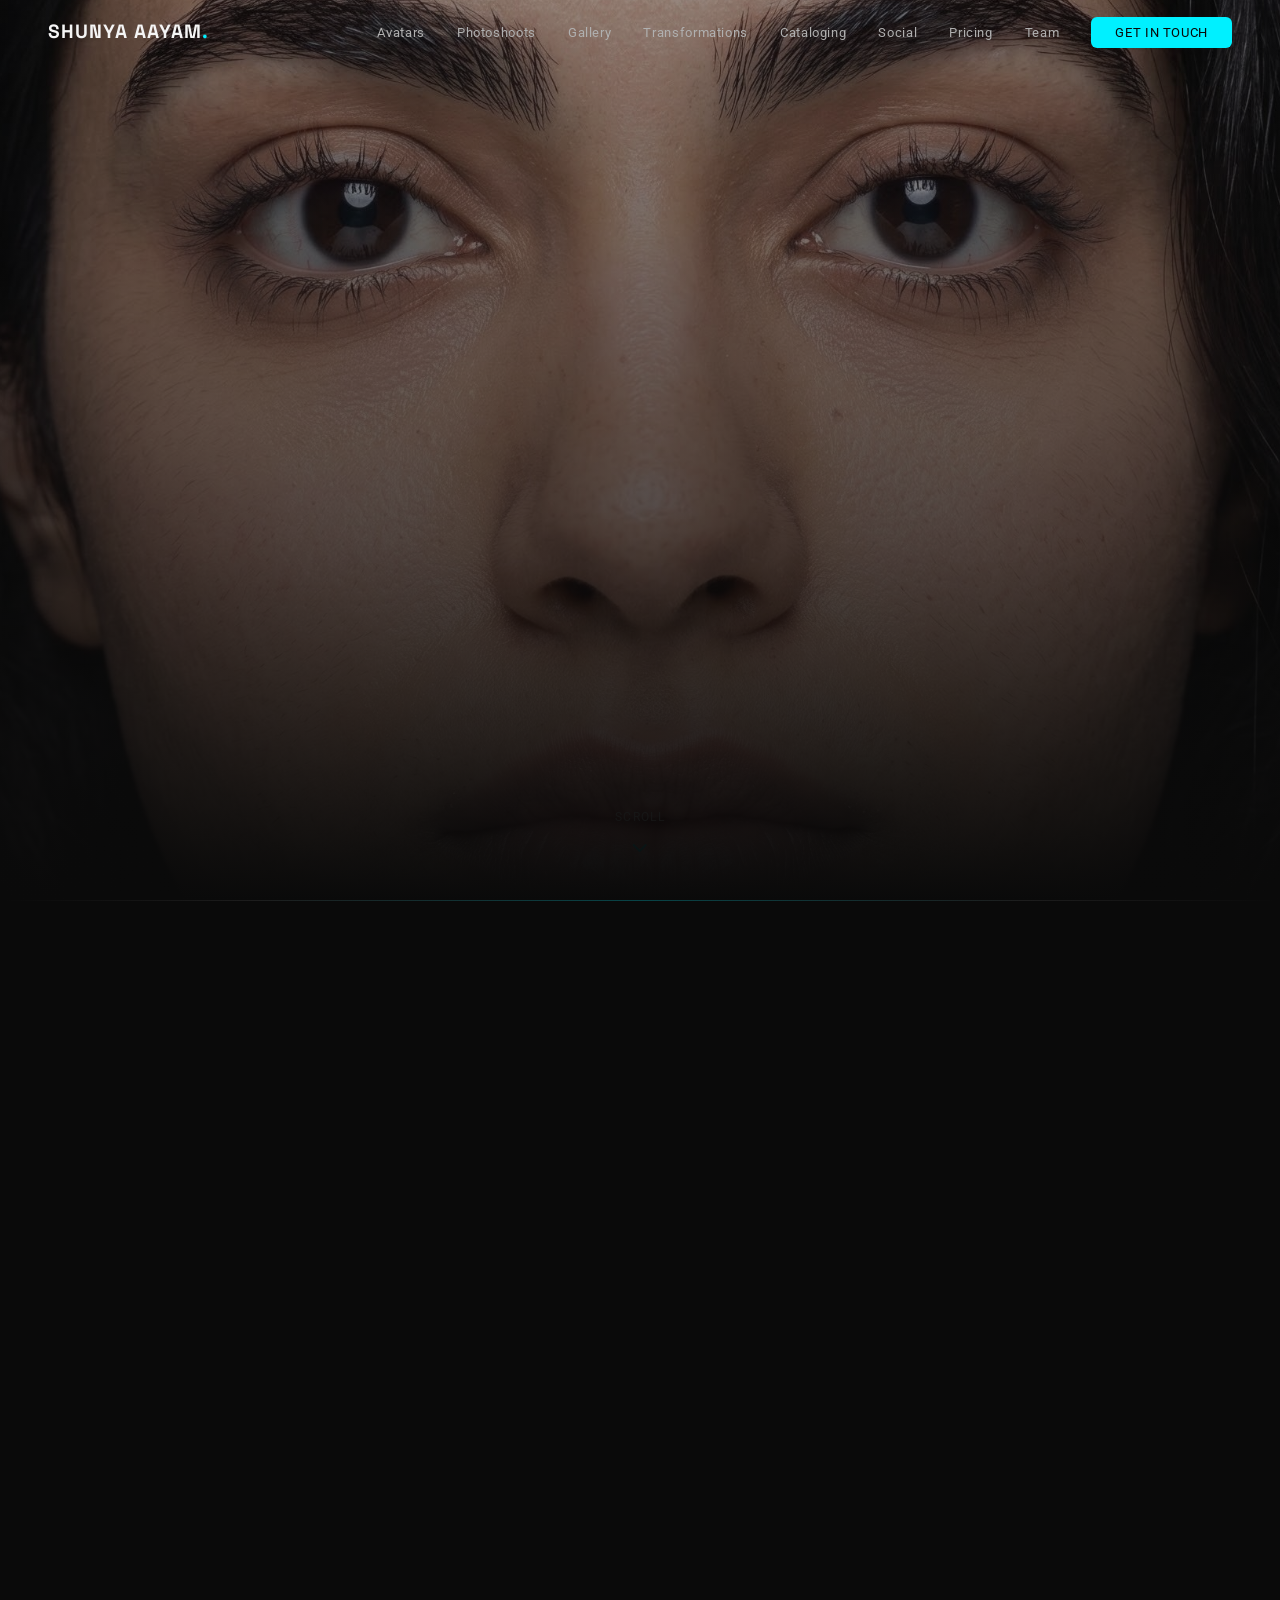
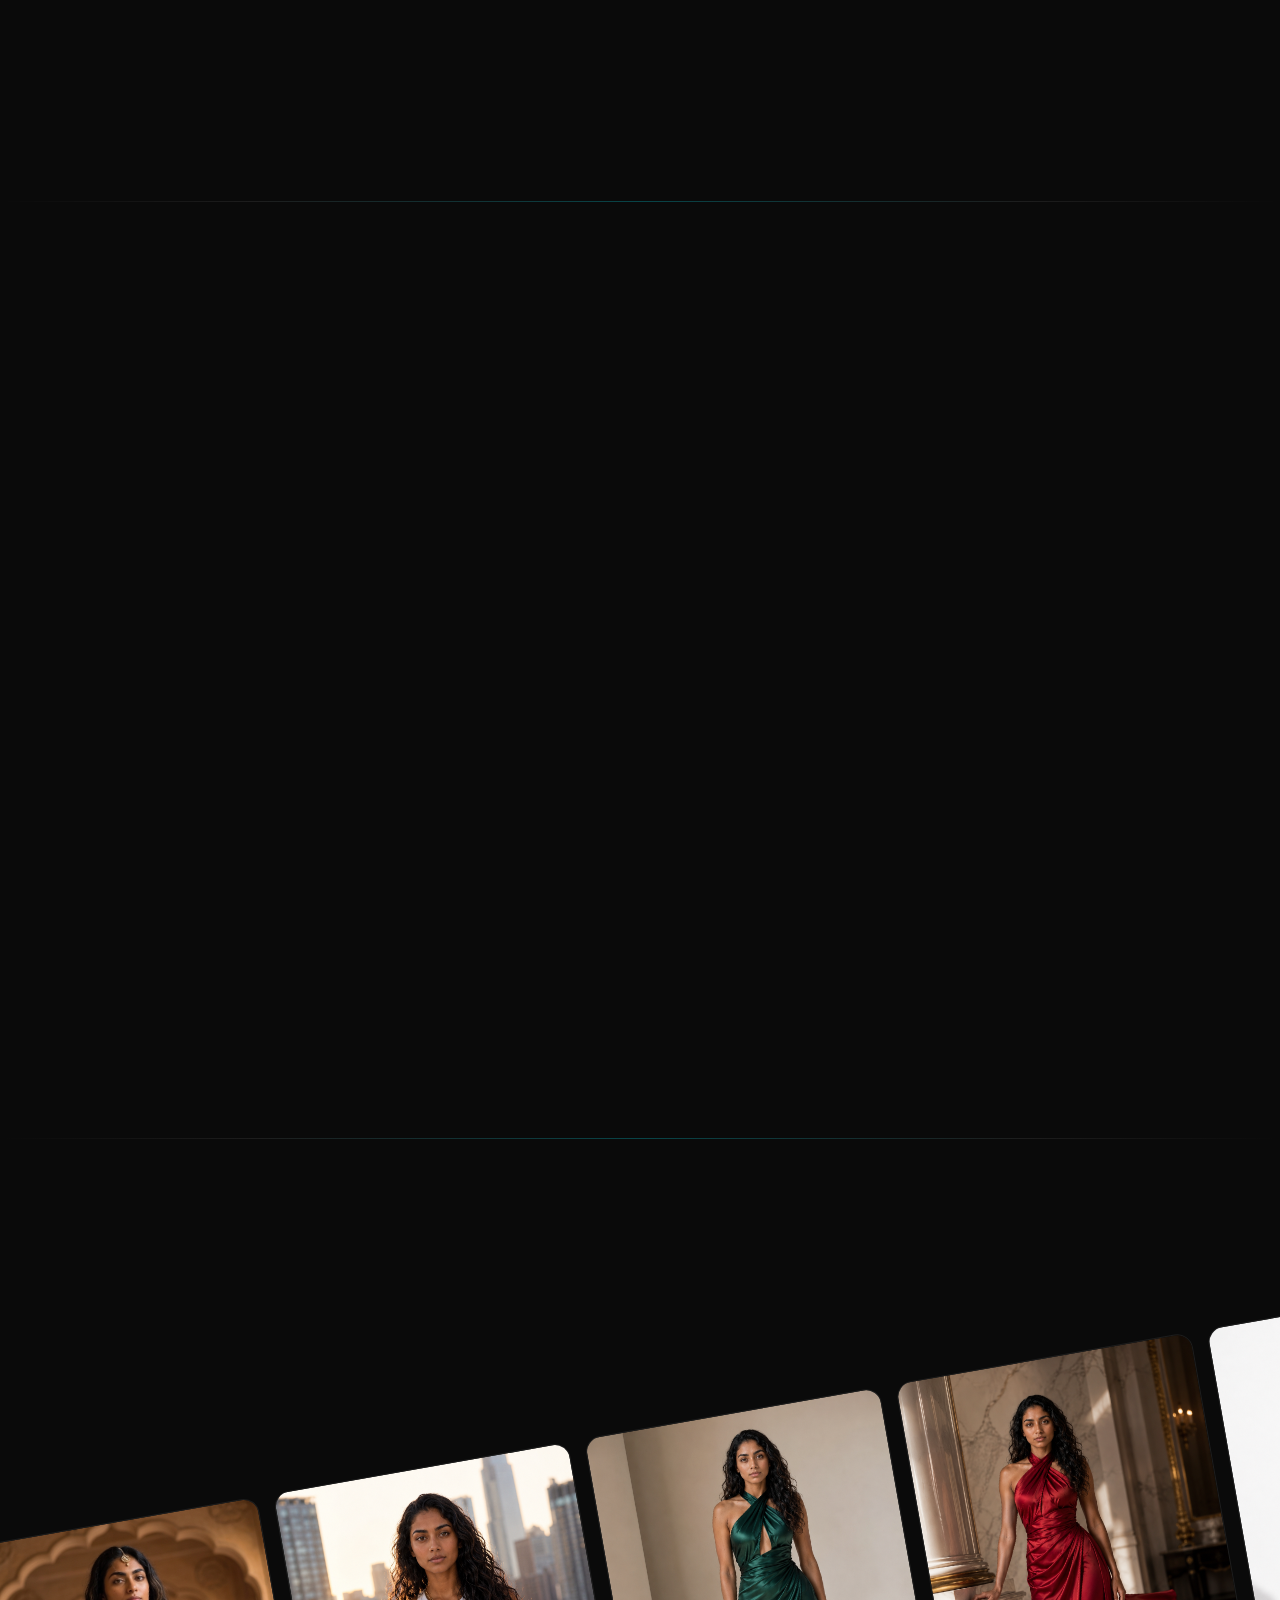
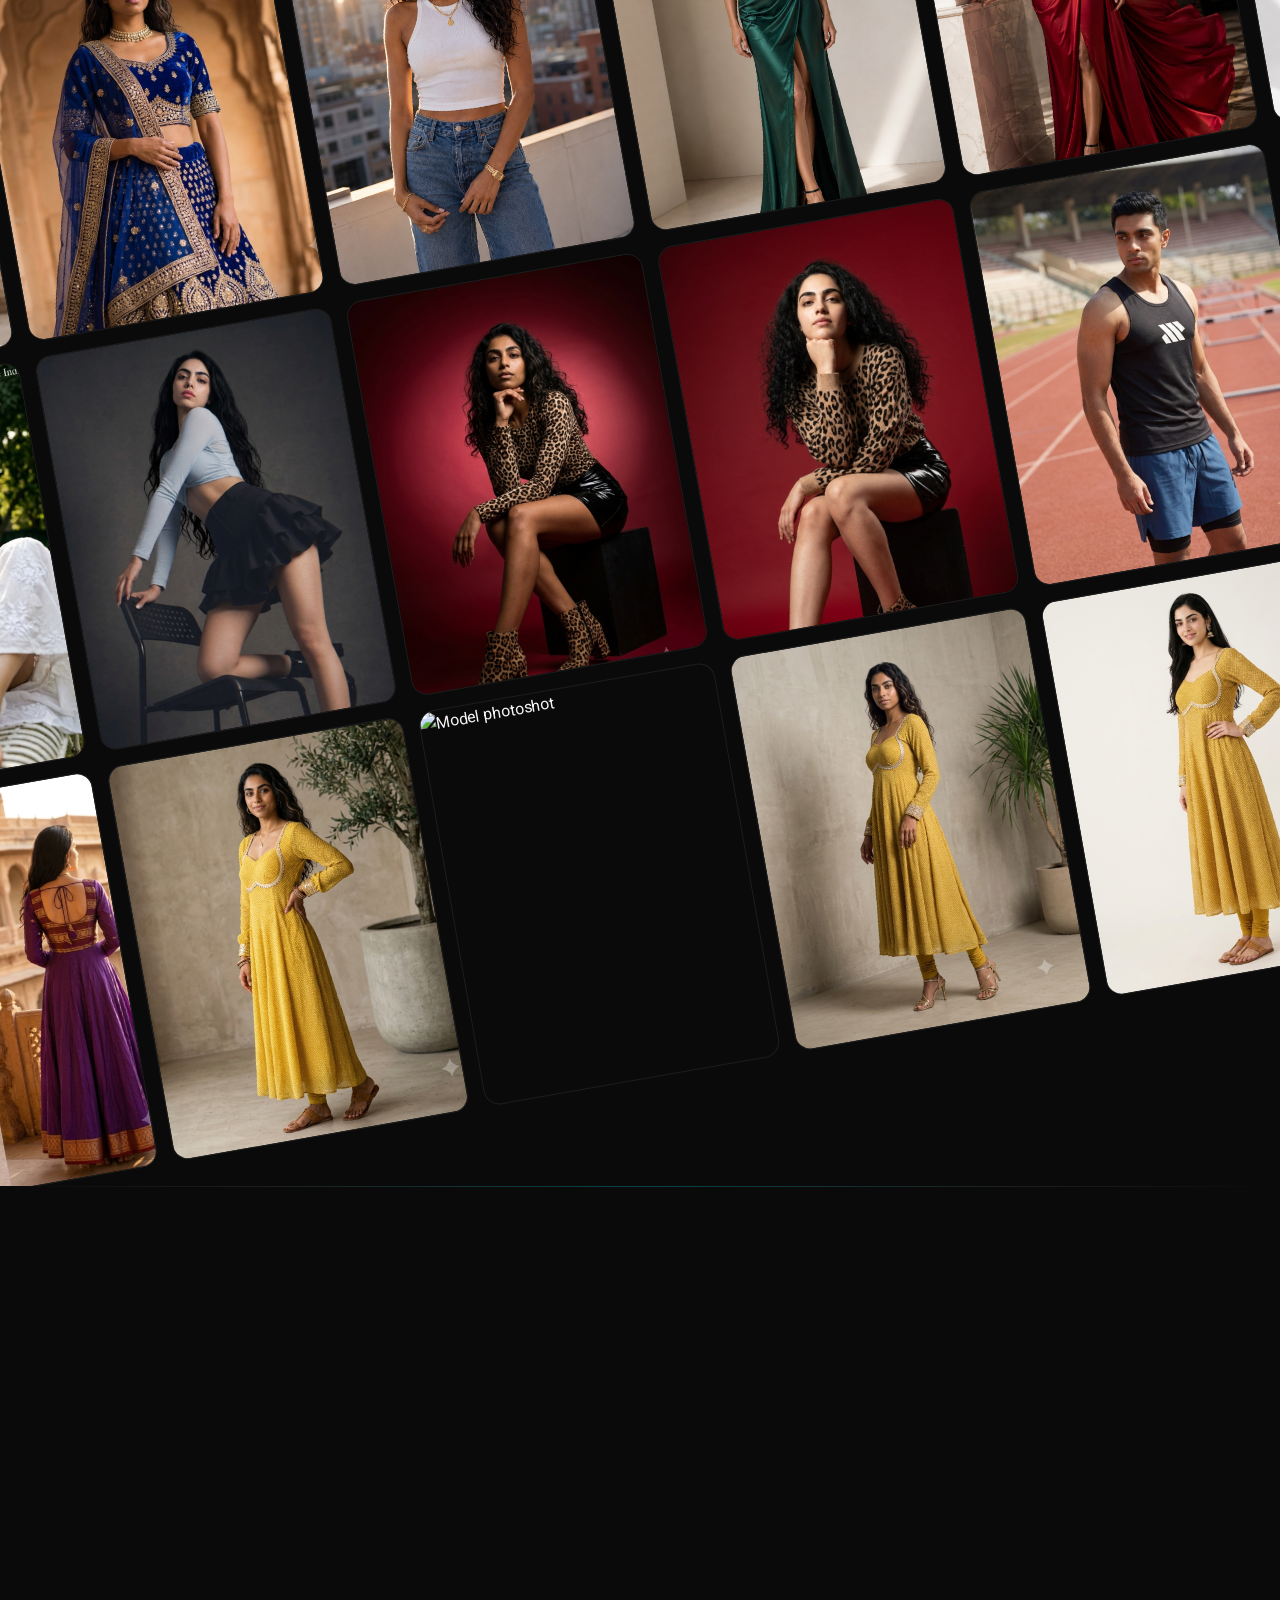
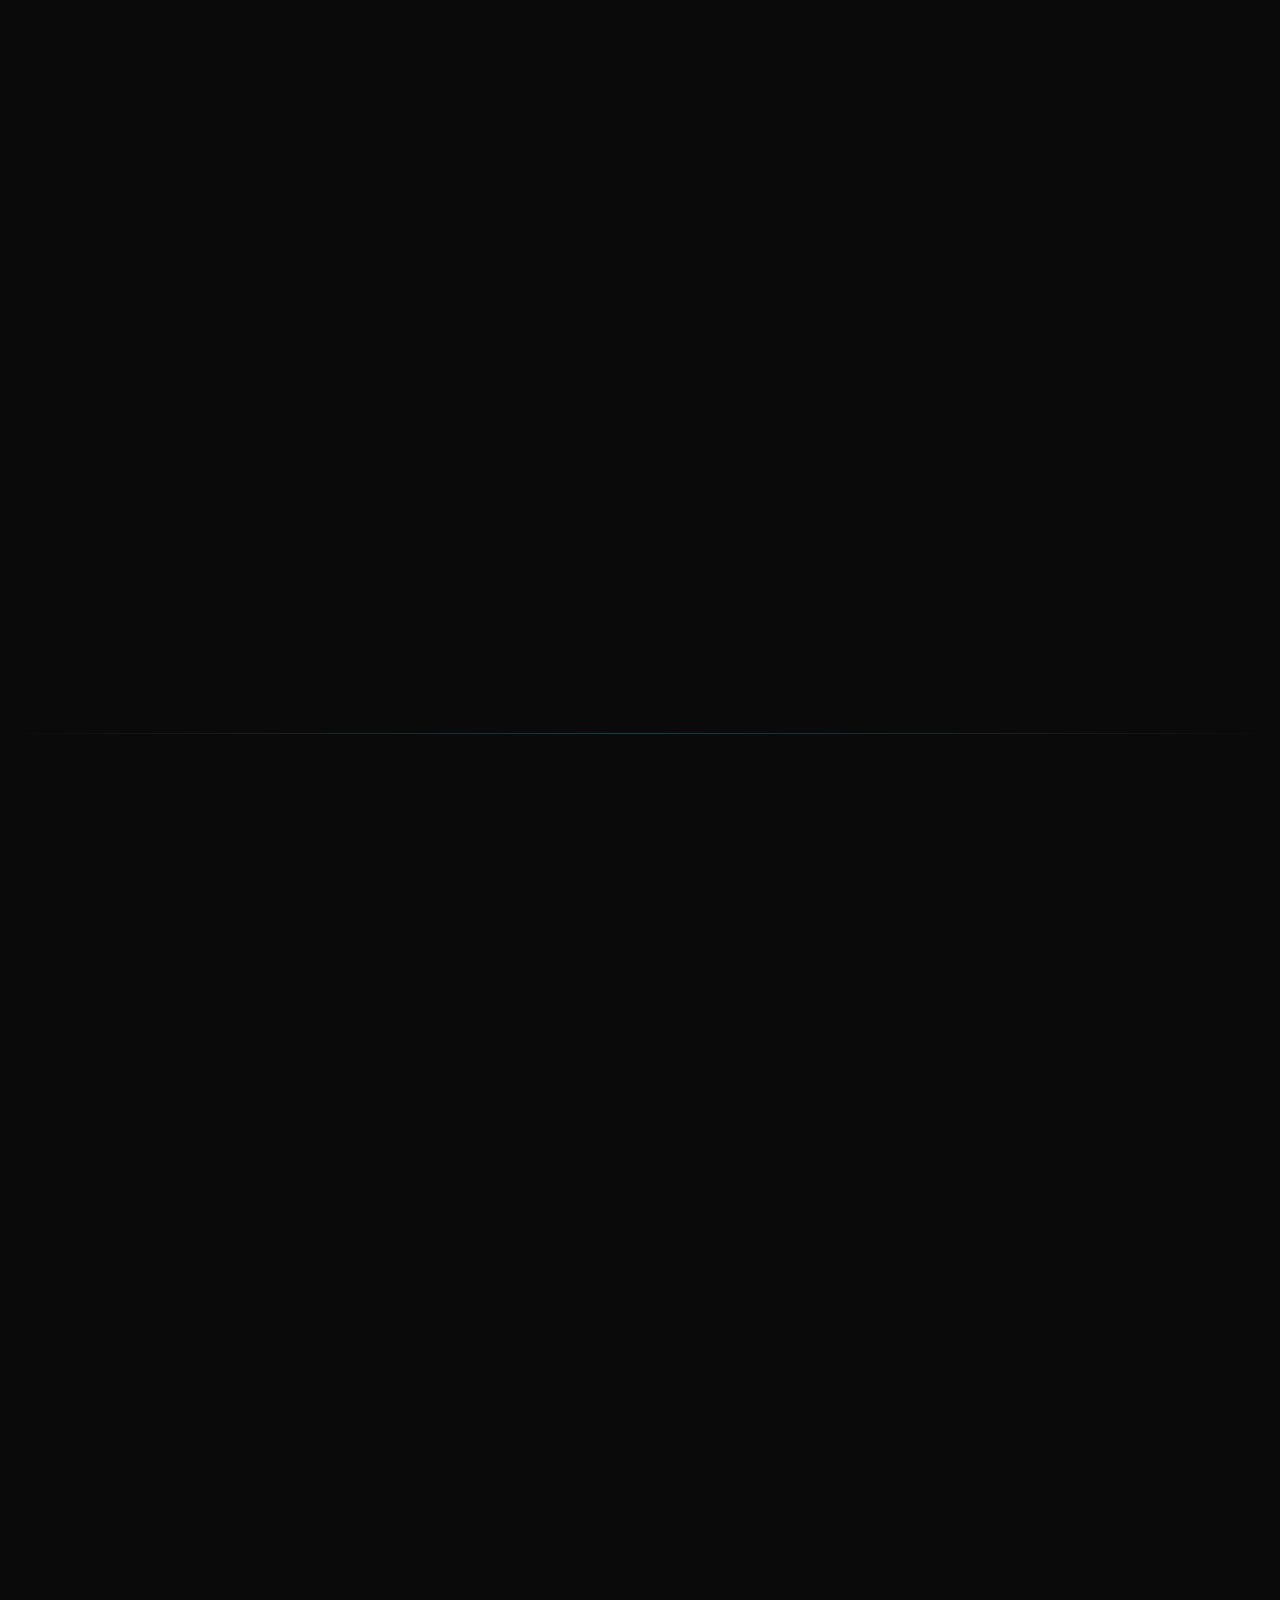
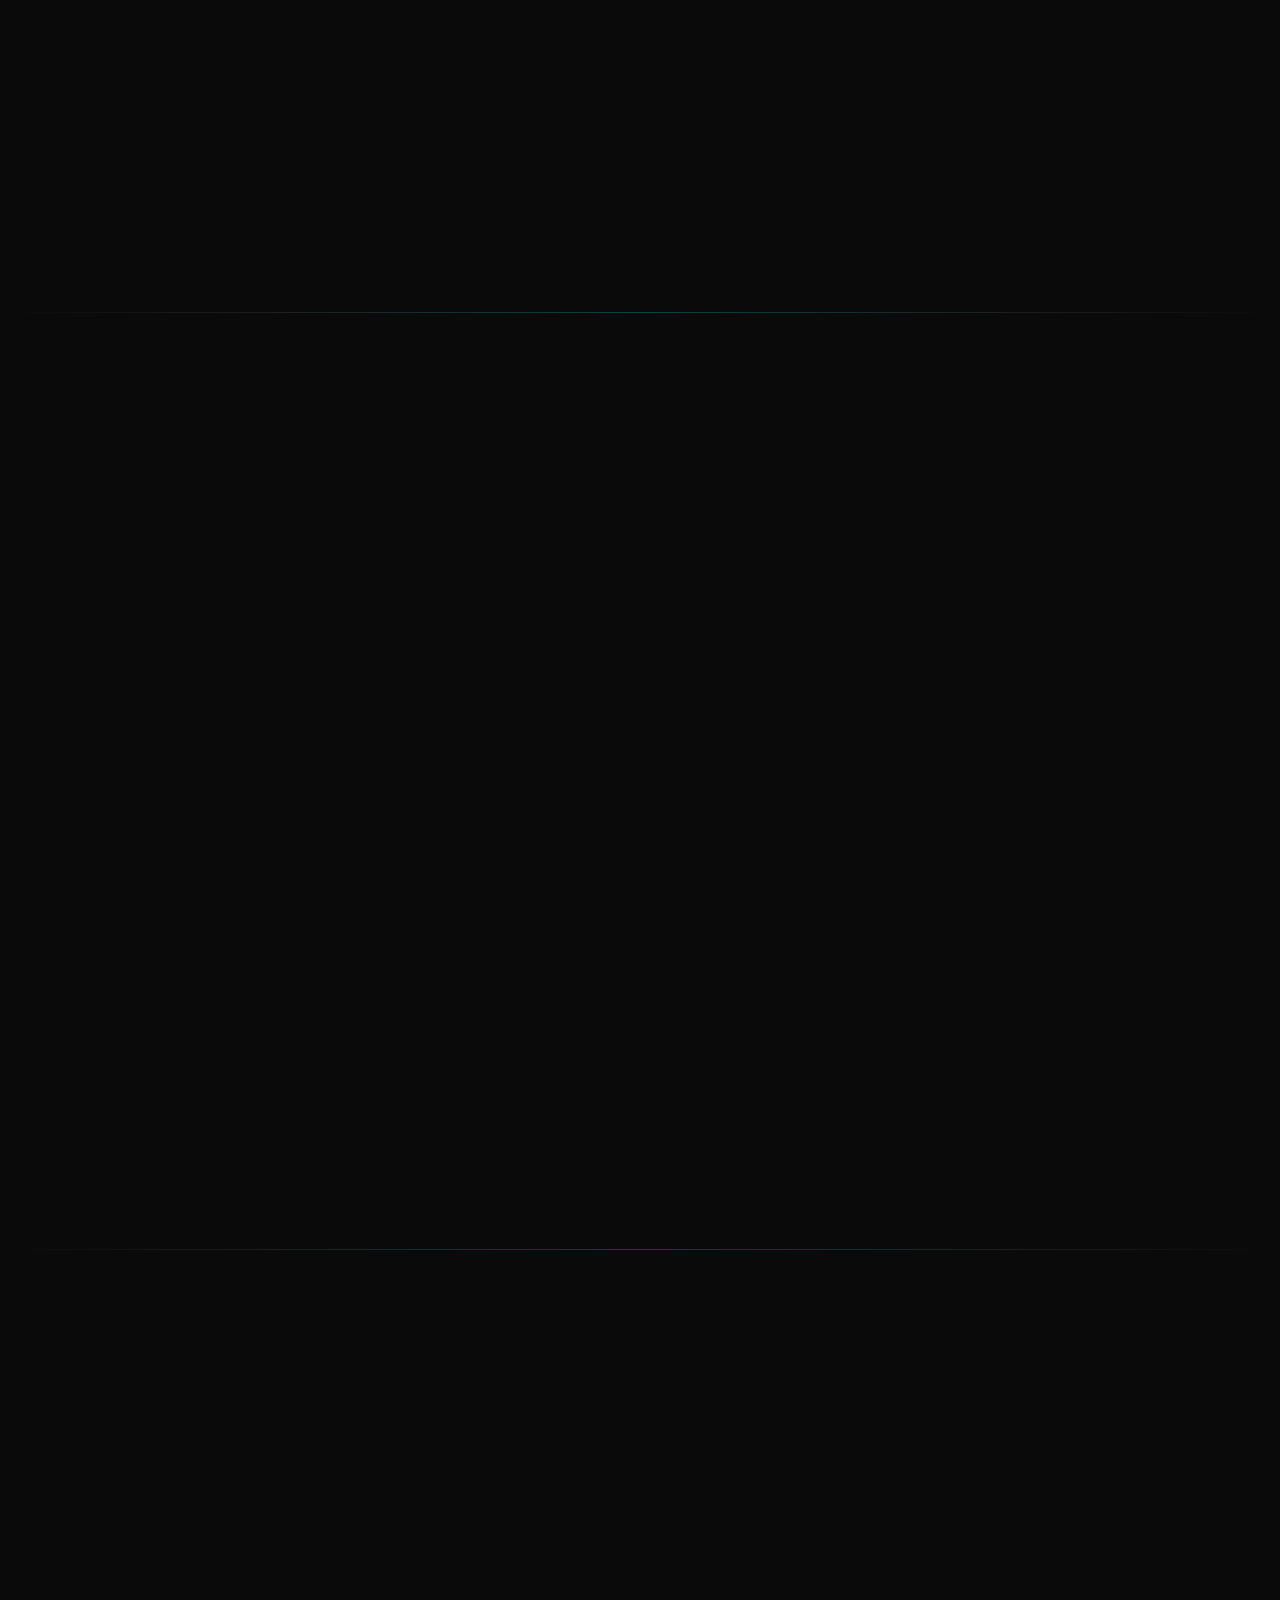
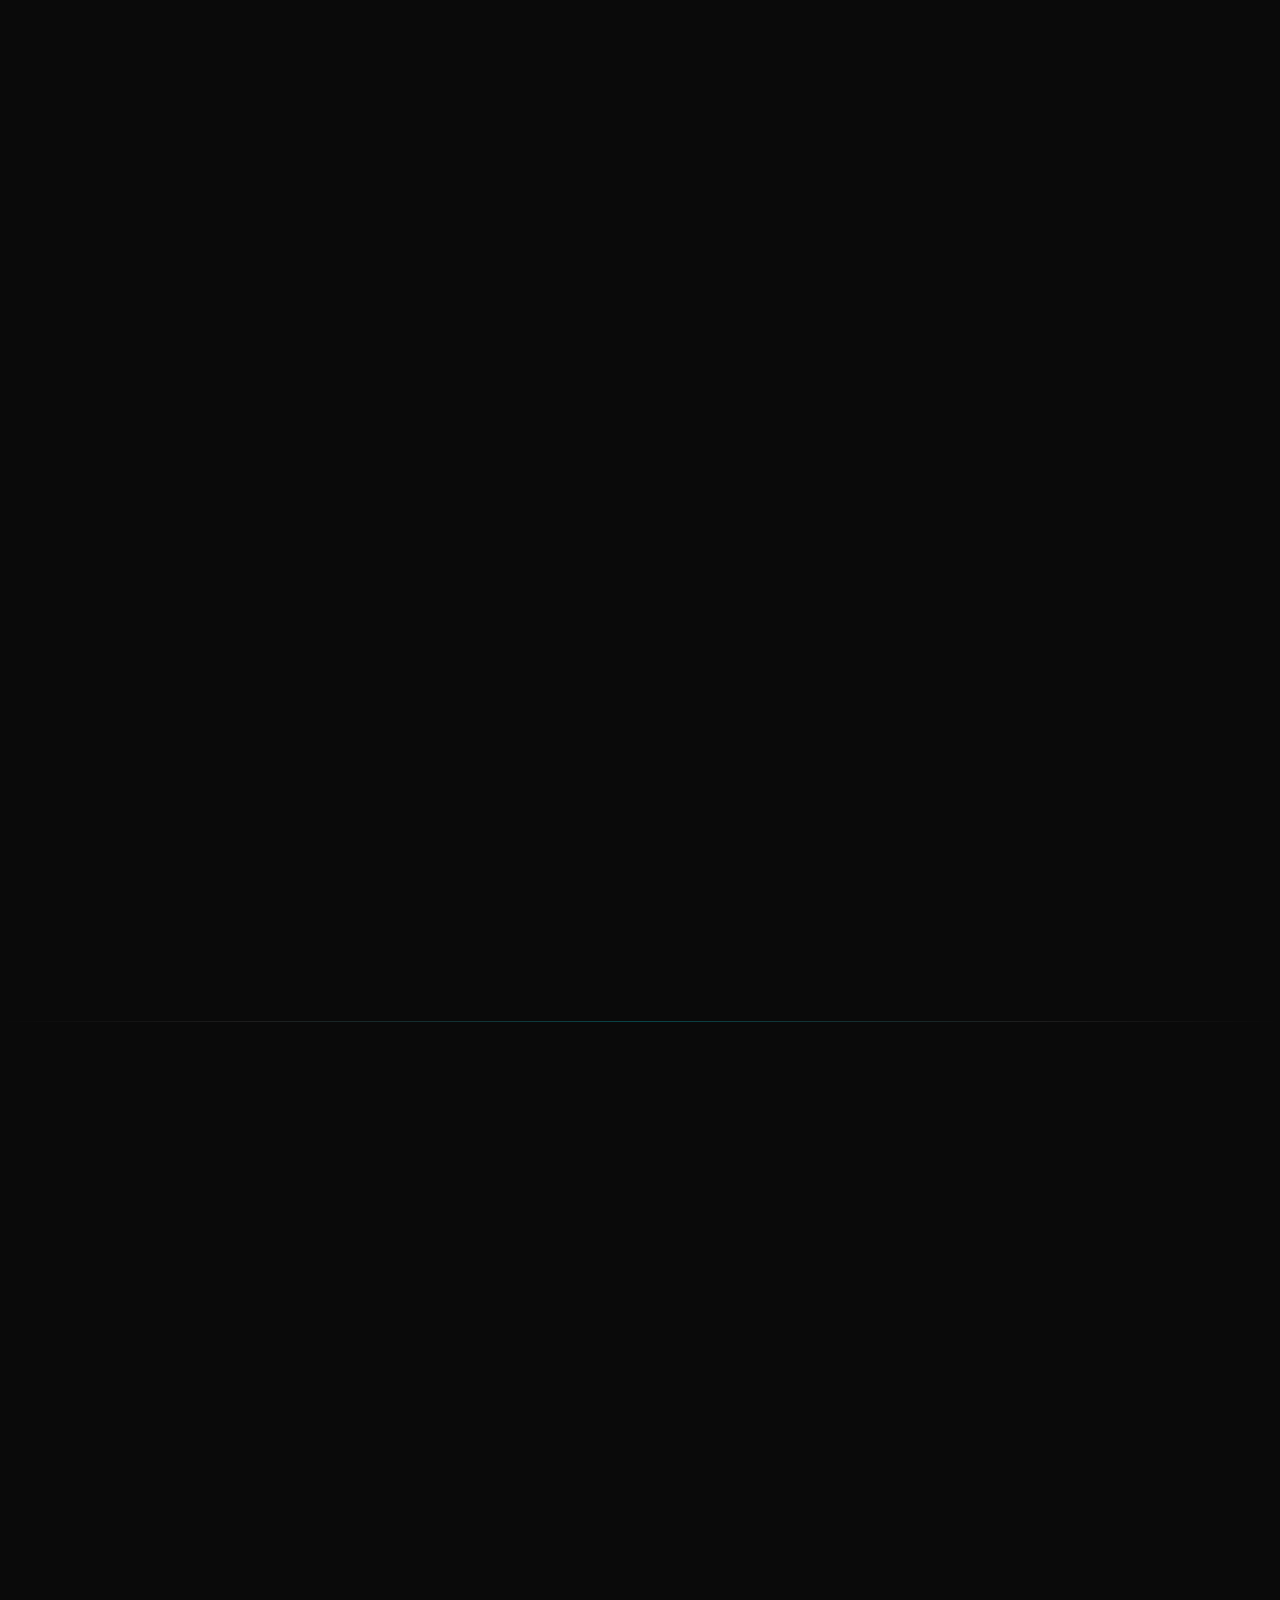
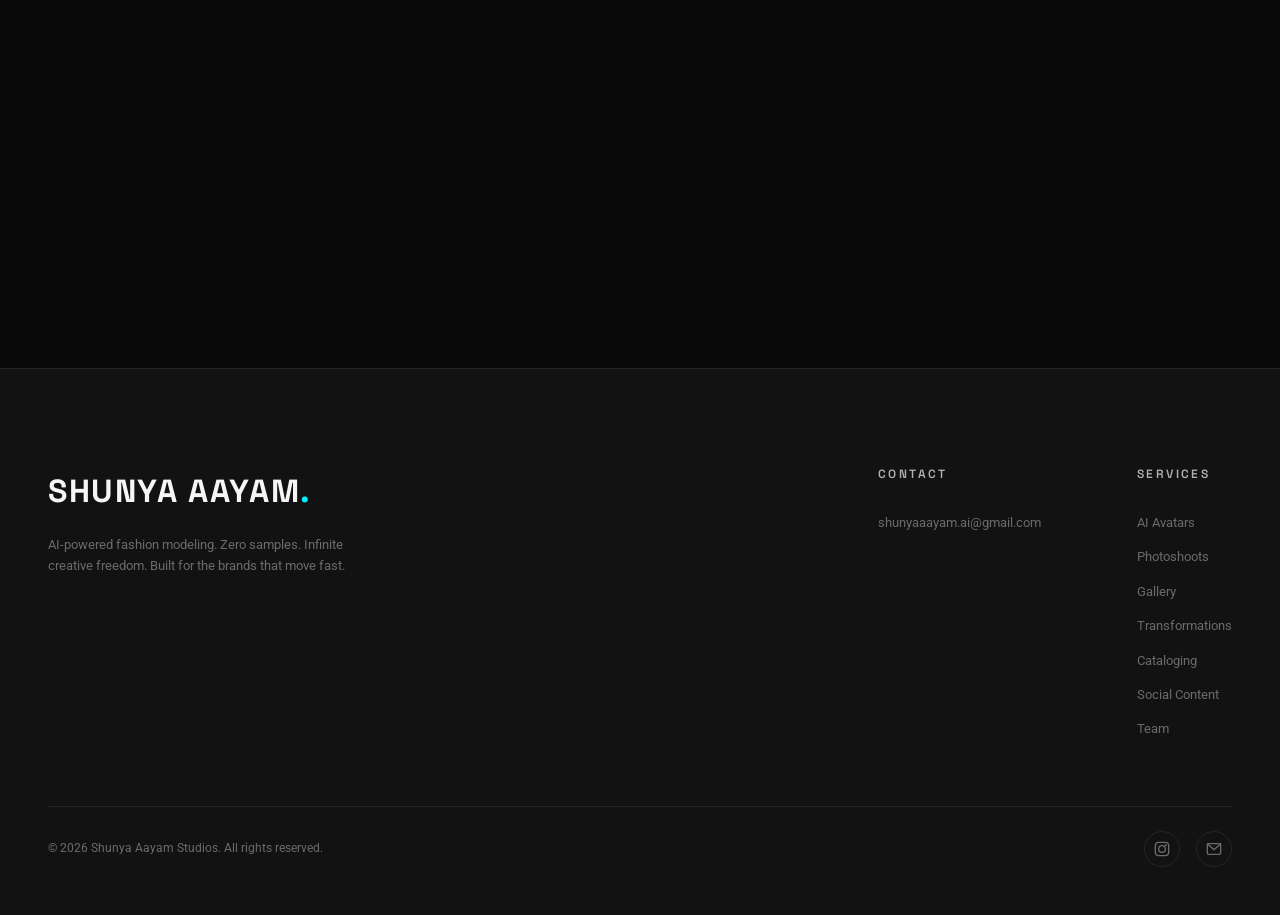
==== commit 7e39779a: "Add free campaign alert" ====
--- a/index.html
+++ b/index.html
@@ -926,13 +926,21 @@
         class="section-body reveal"
         style="
           text-align: center;
-          margin-bottom: var(--space-3xl);
+          margin-bottom: var(--space-xl);
           max-width: 640px;
         "
       >
         Choose the plan that fits your production volume. No hidden logistics
         fees, no studio rentals.
       </p>
+
+      <div class="launch-alert reveal" style="max-width: 800px; margin: 0 auto var(--space-3xl); background: rgba(0, 240, 255, 0.05); border: 1px solid var(--color-accent); border-radius: var(--border-radius-md); padding: var(--space-md) var(--space-xl); display: flex; align-items: flex-start; gap: var(--space-md); text-align: left;">
+        <span style="font-size: 1.5rem; margin-top: 2px;">🚀</span>
+        <div>
+          <h4 style="color: var(--color-accent); font-family: var(--font-heading); font-size: var(--text-body-lg); margin-bottom: 4px; font-weight: var(--weight-bold);">Launch Special: Free Pilot Campaign</h4>
+          <p style="color: var(--color-text-secondary); font-family: var(--font-body); font-size: var(--text-small); line-height: var(--leading-relaxed);">As part of our pilot launch, we are offering a <strong>completely free apparel model shot generation</strong> so you can test our capabilities firsthand. <a href="mailto:shunyaaayam.ai@gmail.com" style="color: var(--color-text-primary); font-weight: var(--weight-bold); text-decoration: underline; text-underline-offset: 2px;">Contact us</a> to claim your pilot generation.</p>
+        </div>
+      </div>
 
       <div class="pricing-grid reveal">
         <!-- Tier 1 -->
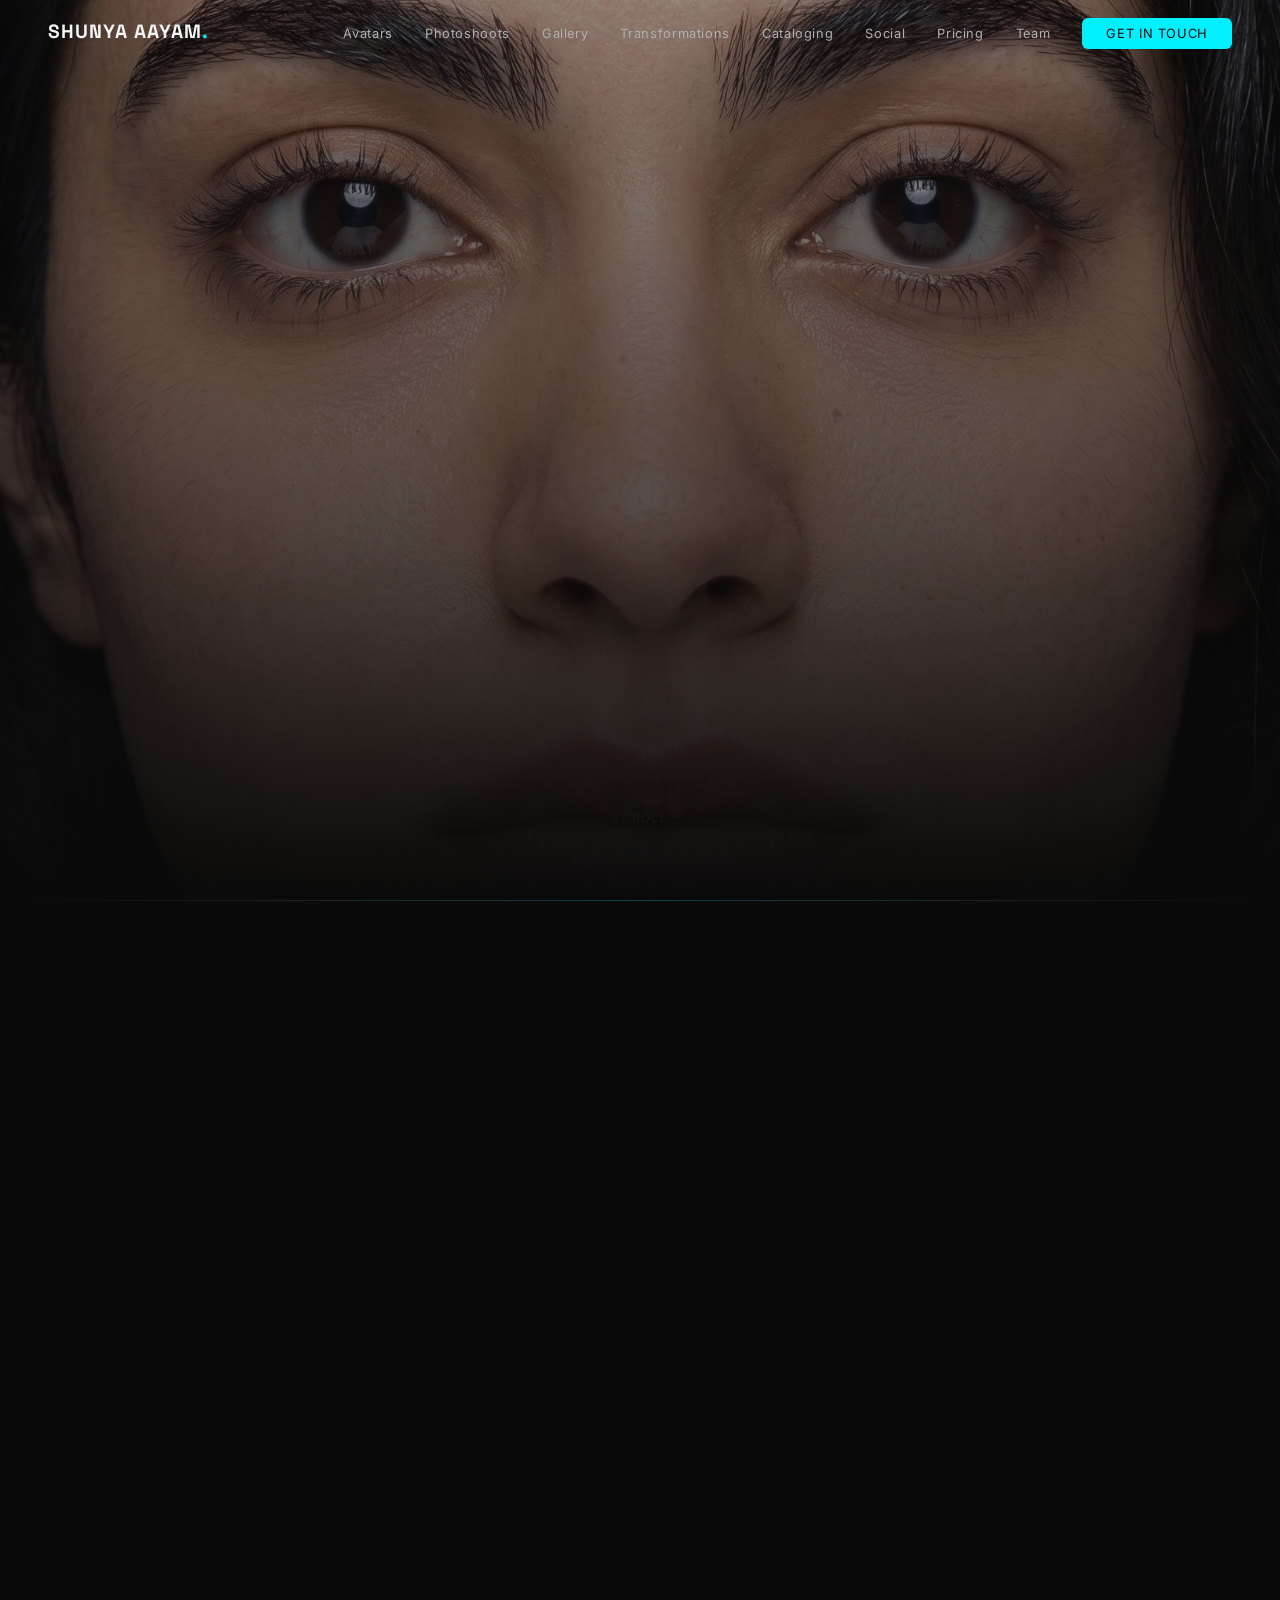
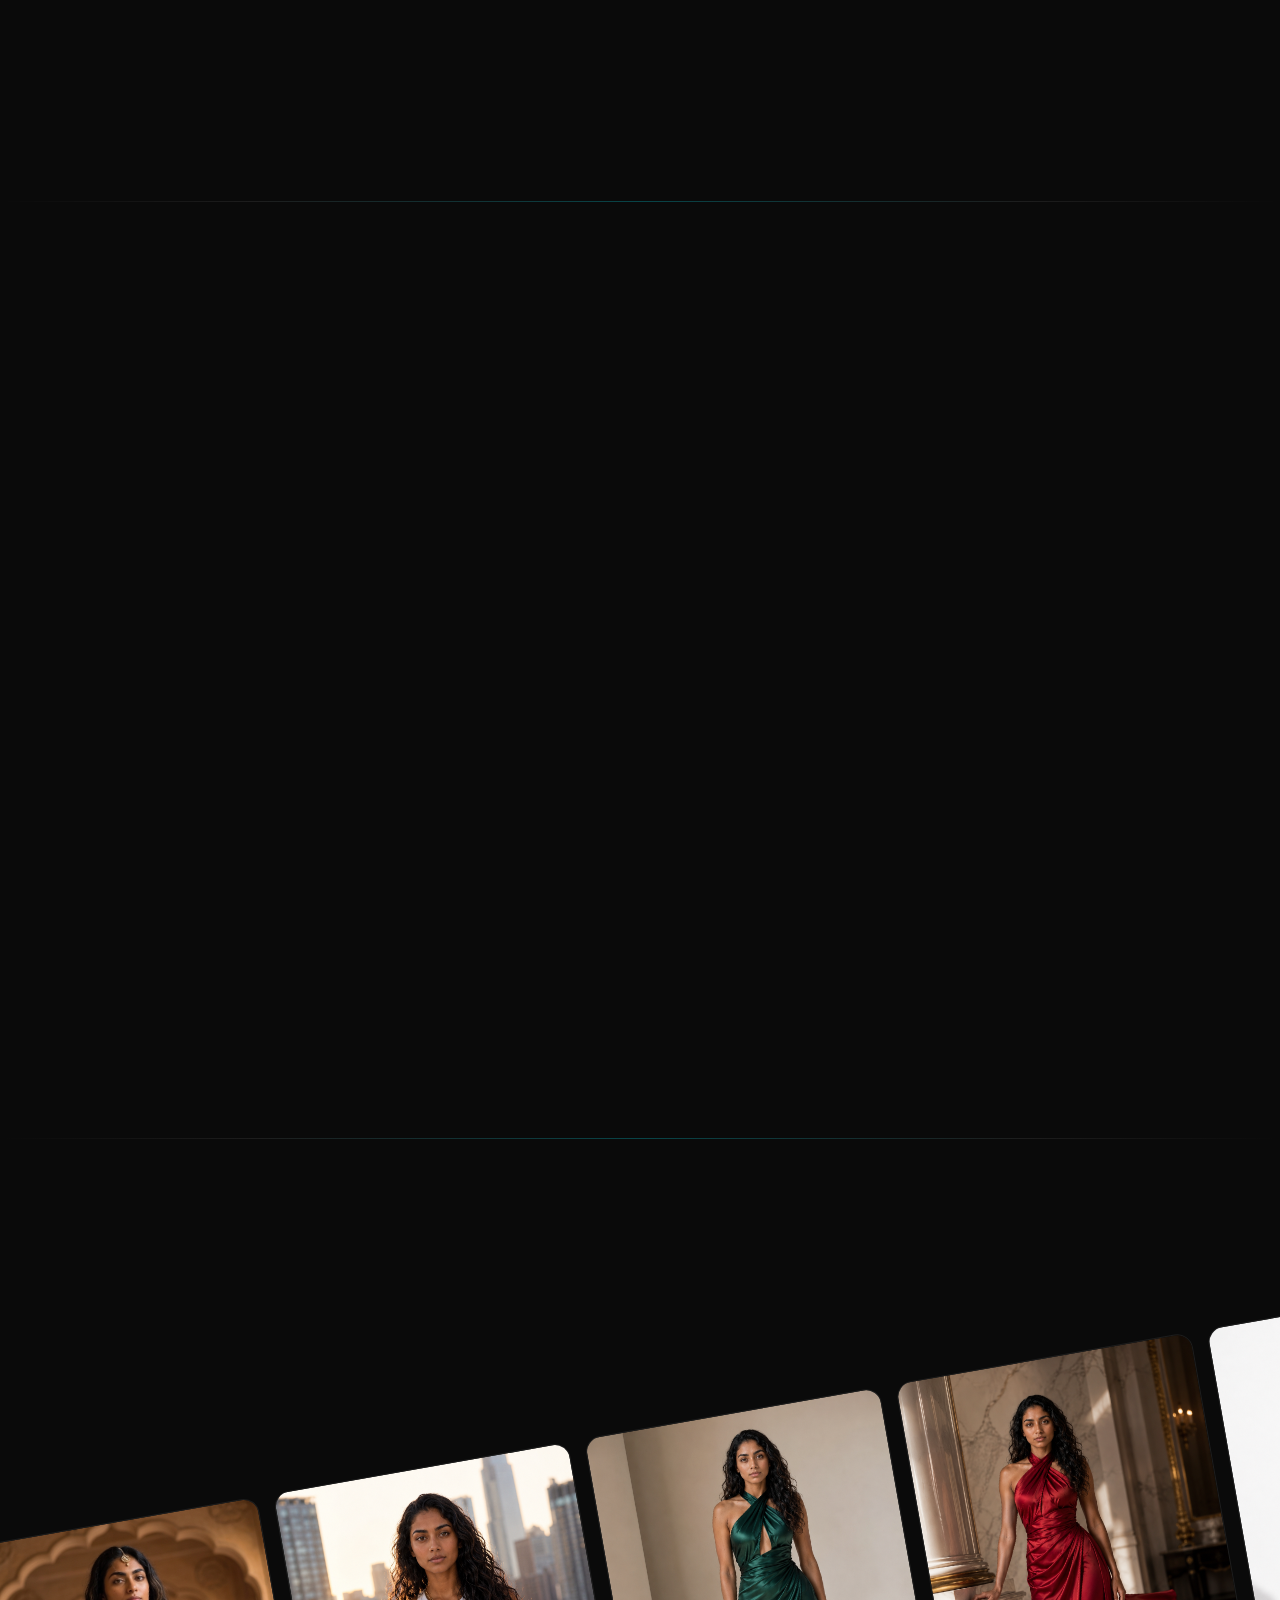
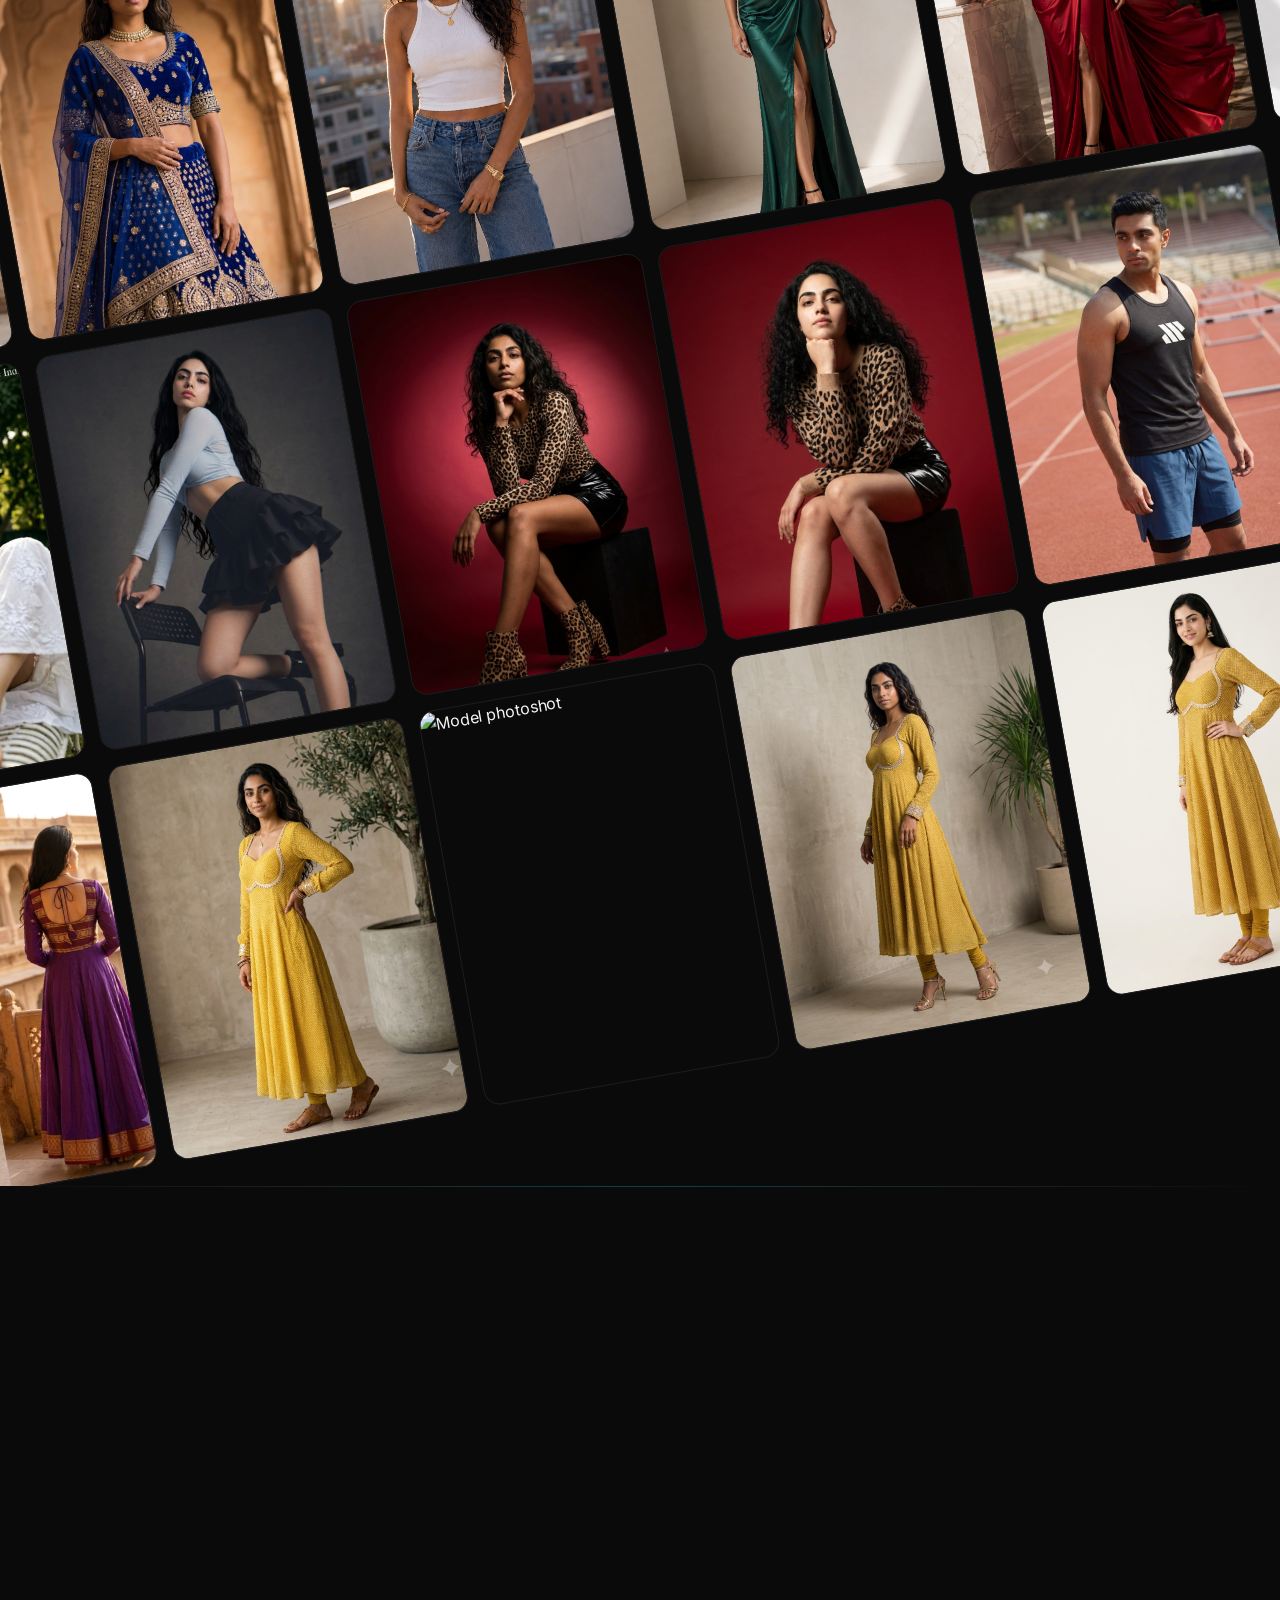
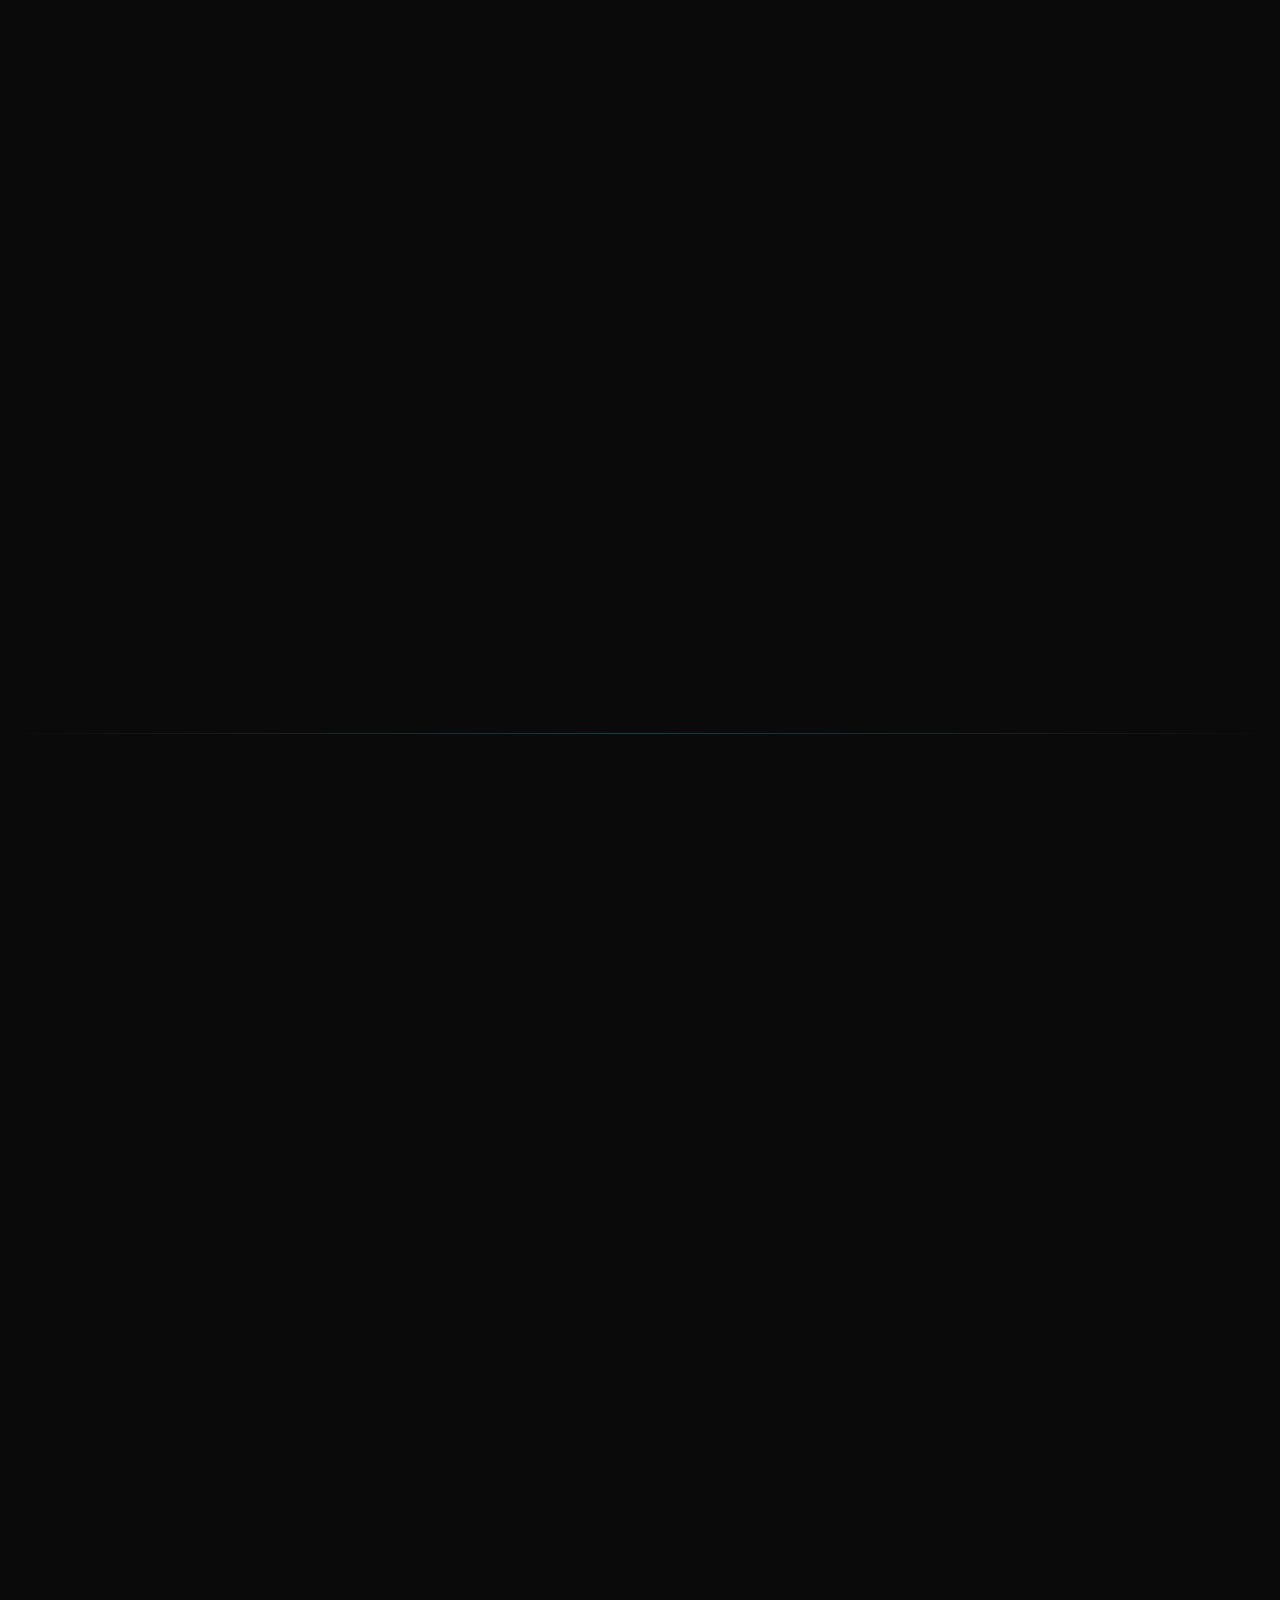
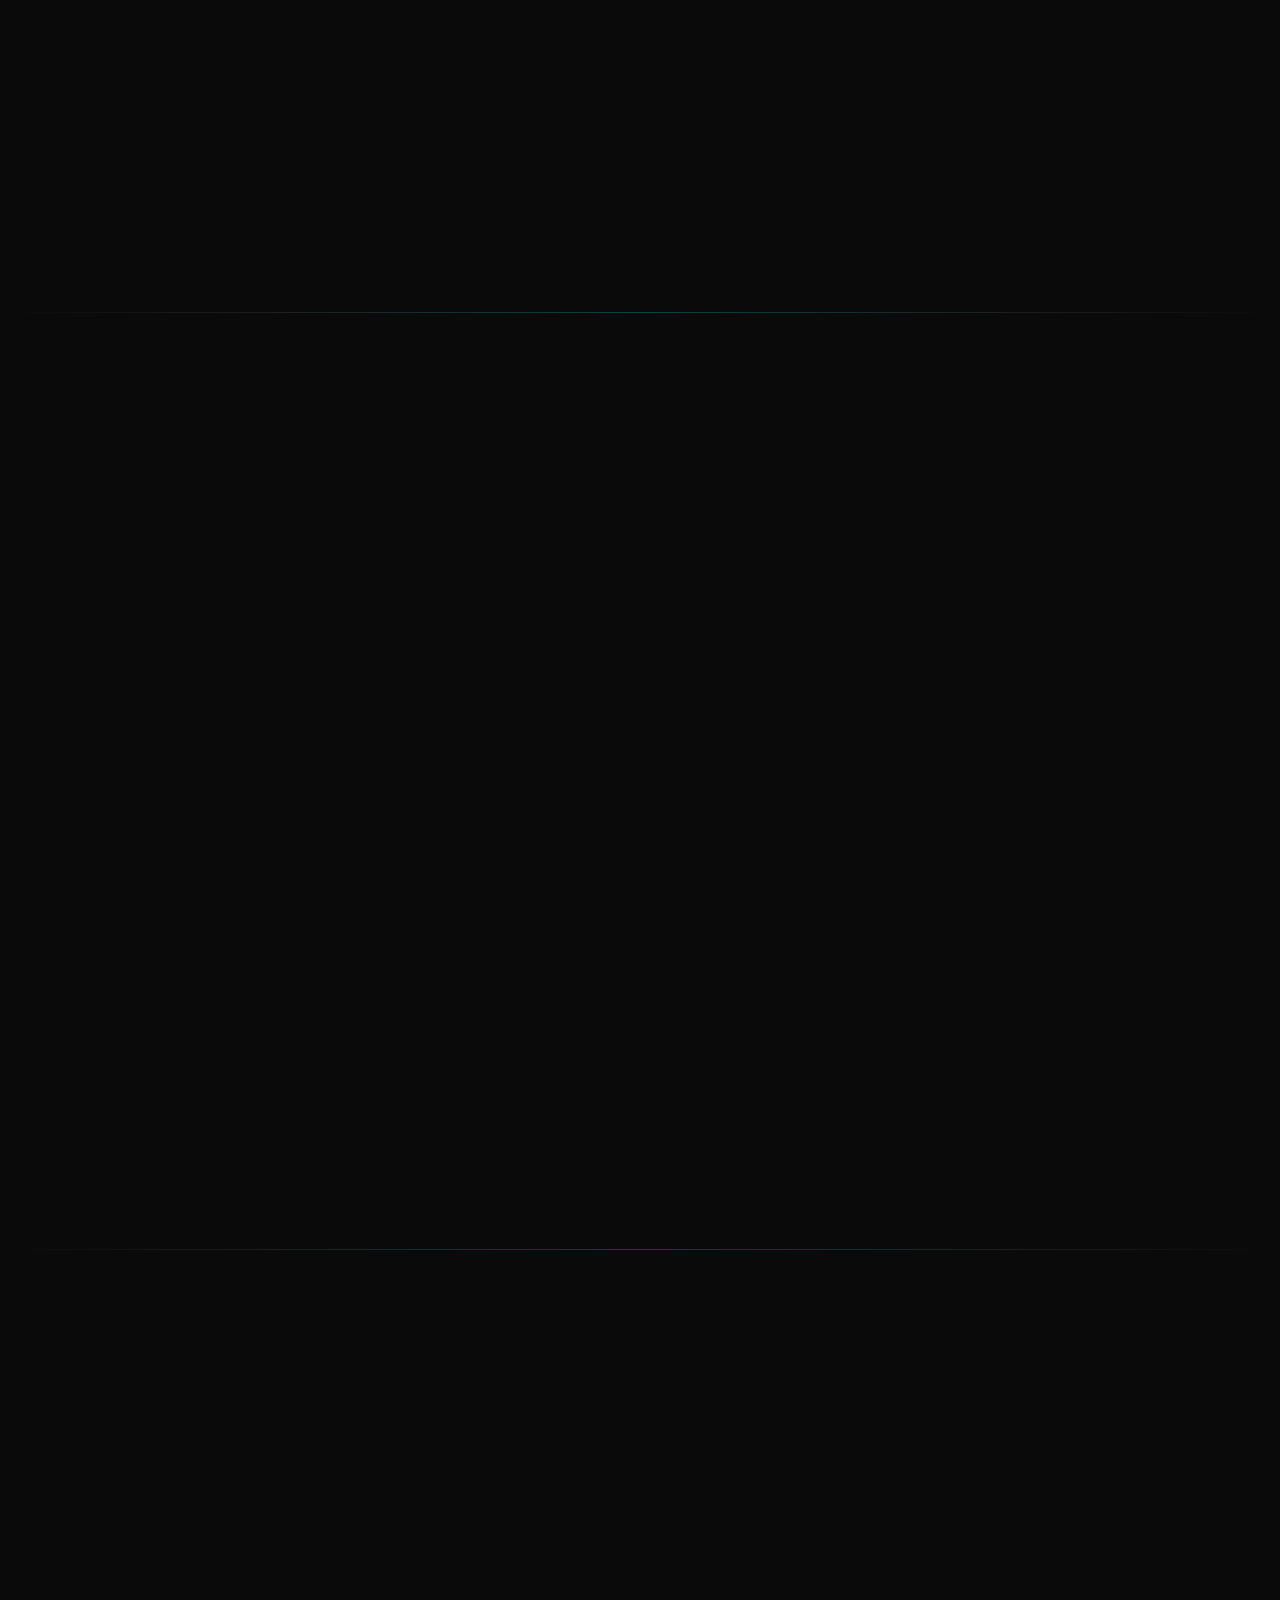
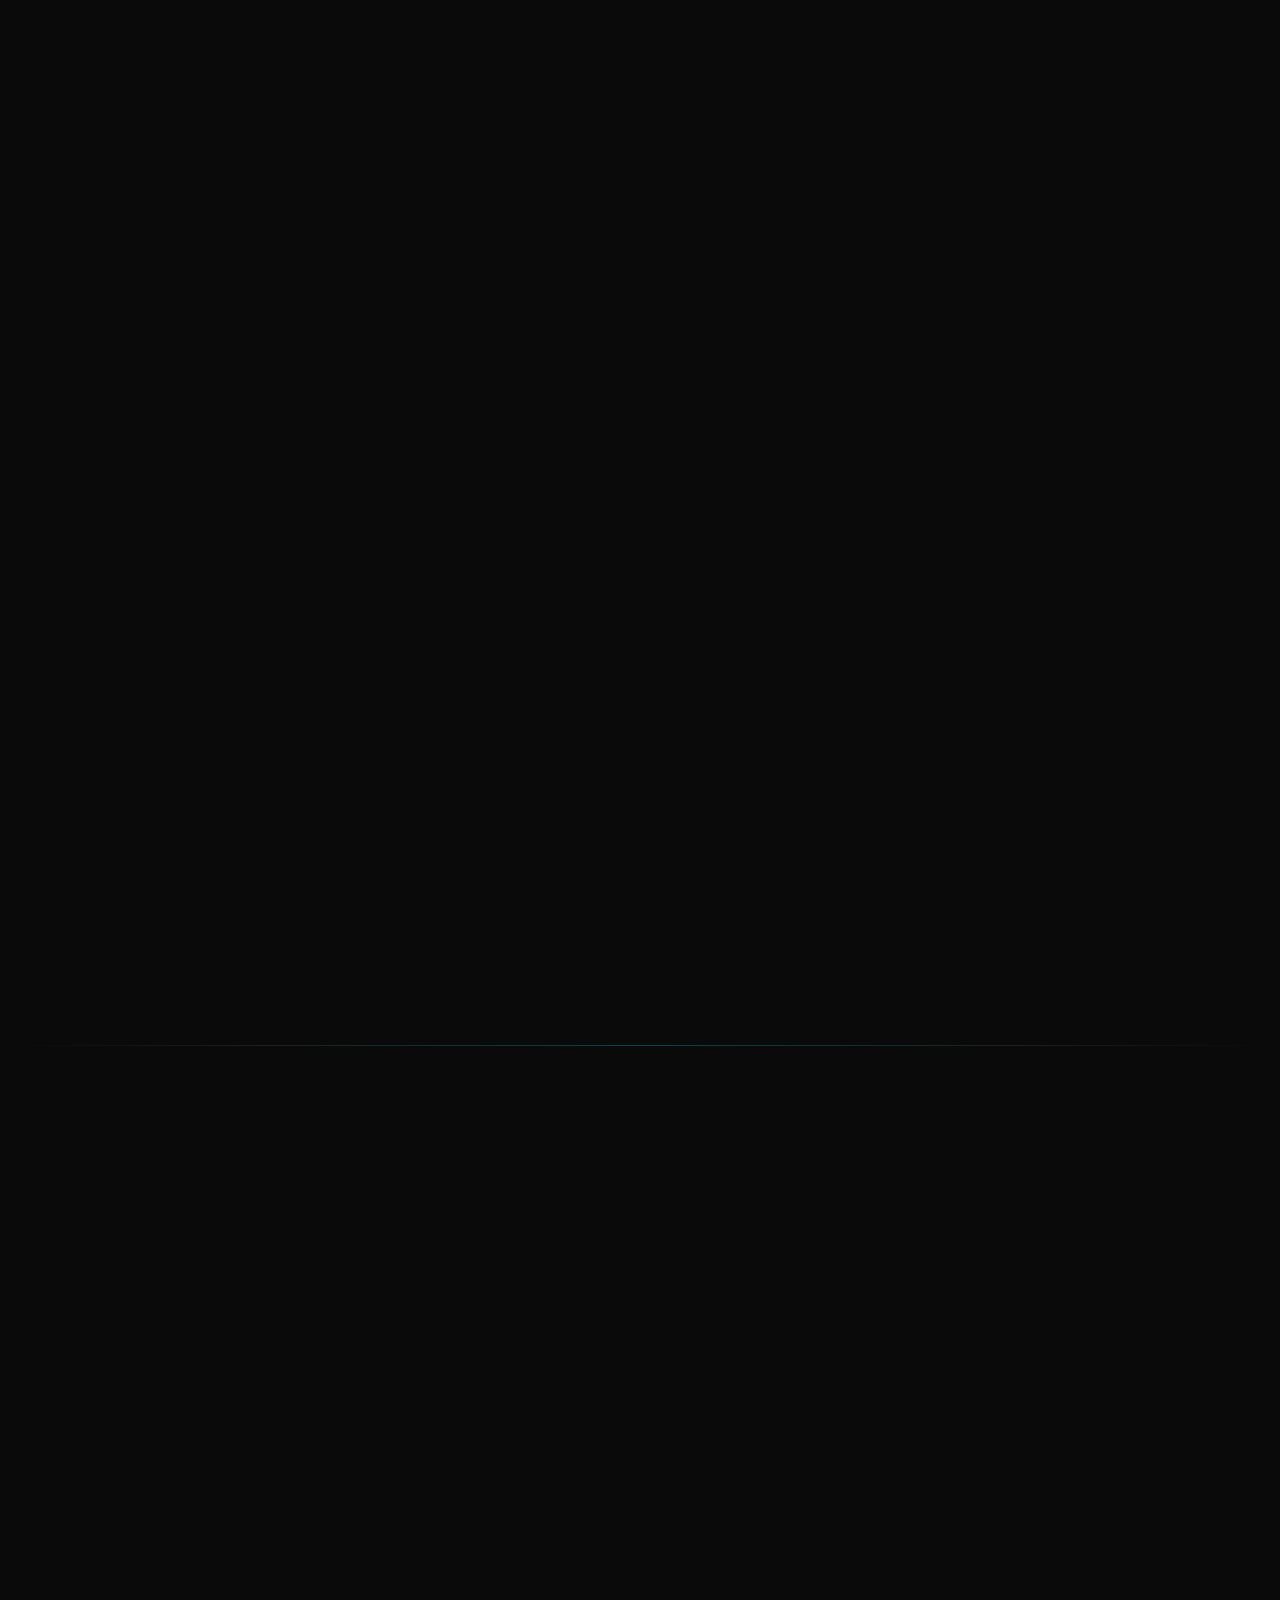
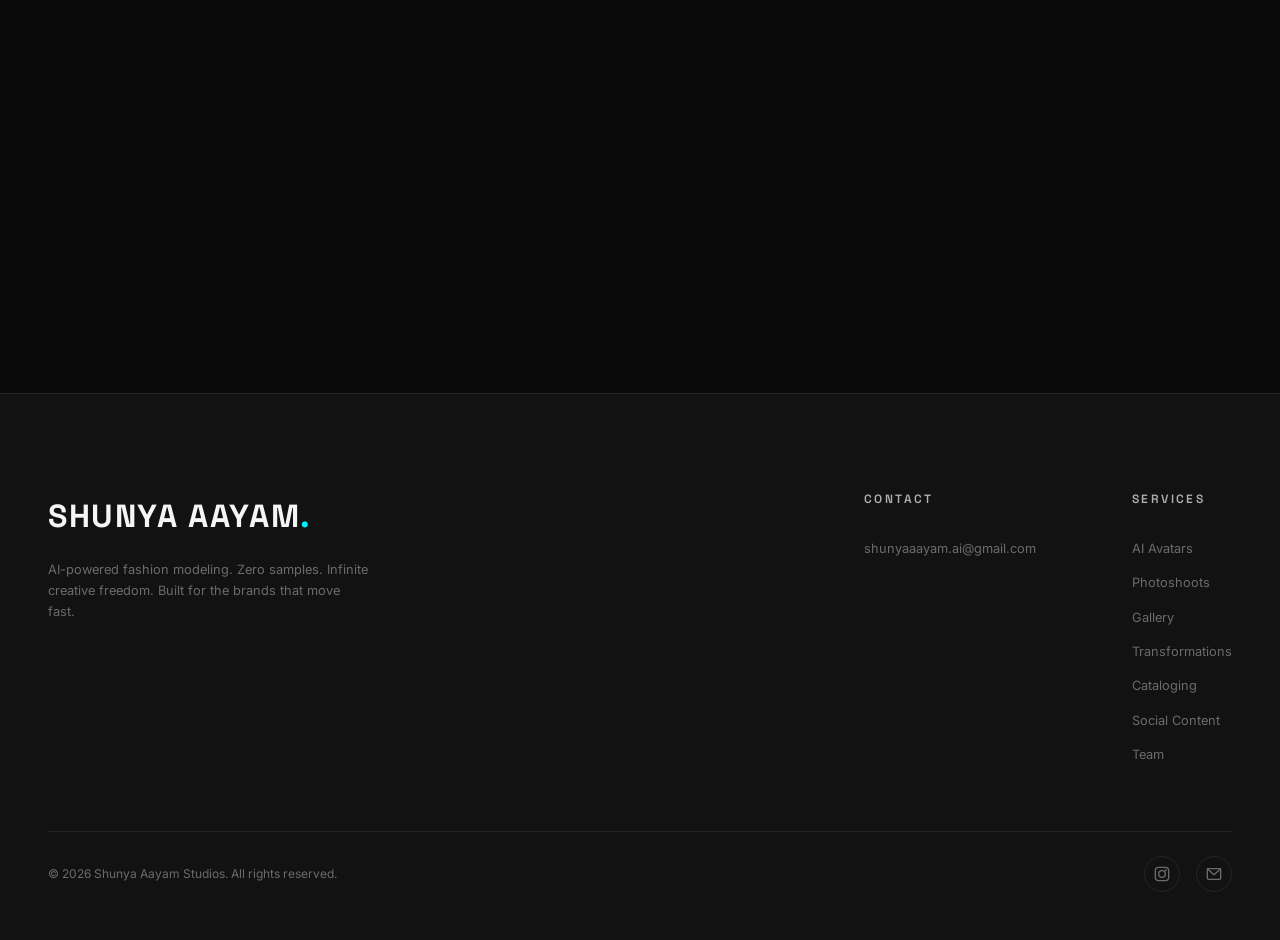
==== commit f3256cc7: "update new pricing soft launch discount" ====
--- a/index.html
+++ b/index.html
@@ -29,6 +29,14 @@
       content="Zero samples, infinite fits. AI-powered fashion modeling agency."
     />
     <meta name="twitter:image" content="assets/media/og_image.jpg" />
+
+    <!-- ── Google Fonts (Inter) ────────────────────── -->
+    <link rel="preconnect" href="https://fonts.googleapis.com" />
+    <link rel="preconnect" href="https://fonts.gstatic.com" crossorigin />
+    <link
+      href="https://fonts.googleapis.com/css2?family=Inter:wght@300;400;500;600;700&display=swap"
+      rel="stylesheet"
+    />
 
     <!-- ── Design System CSS (order matters) ──────────── -->
     <link rel="stylesheet" href="css/design-tokens.css" />
@@ -934,11 +942,57 @@
         fees, no studio rentals.
       </p>
 
-      <div class="launch-alert reveal" style="max-width: 800px; margin: 0 auto var(--space-3xl); background: rgba(0, 240, 255, 0.05); border: 1px solid var(--color-accent); border-radius: var(--border-radius-md); padding: var(--space-md) var(--space-xl); display: flex; align-items: flex-start; gap: var(--space-md); text-align: left;">
-        <span style="font-size: 1.5rem; margin-top: 2px;">🚀</span>
+      <div
+        class="launch-alert reveal"
+        style="
+          max-width: 800px;
+          margin: 0 auto var(--space-3xl);
+          background: rgba(0, 240, 255, 0.05);
+          border: 1px solid var(--color-accent);
+          border-radius: var(--border-radius-md);
+          padding: var(--space-md) var(--space-xl);
+          display: flex;
+          align-items: flex-start;
+          gap: var(--space-md);
+          text-align: left;
+        "
+      >
+        <span style="font-size: 1.5rem; margin-top: 2px">🚀</span>
         <div>
-          <h4 style="color: var(--color-accent); font-family: var(--font-heading); font-size: var(--text-body-lg); margin-bottom: 4px; font-weight: var(--weight-bold);">Launch Special: Free Pilot Campaign</h4>
-          <p style="color: var(--color-text-secondary); font-family: var(--font-body); font-size: var(--text-small); line-height: var(--leading-relaxed);">As part of our pilot launch, we are offering a <strong>completely free apparel model shot generation</strong> so you can test our capabilities firsthand. <a href="mailto:shunyaaayam.ai@gmail.com" style="color: var(--color-text-primary); font-weight: var(--weight-bold); text-decoration: underline; text-underline-offset: 2px;">Contact us</a> to claim your pilot generation.</p>
+          <h4
+            style="
+              color: var(--color-accent);
+              font-family: var(--font-heading);
+              font-size: var(--text-body-lg);
+              margin-bottom: 4px;
+              font-weight: var(--weight-bold);
+            "
+          >
+            Launch Special: Free Pilot Campaign
+          </h4>
+          <p
+            style="
+              color: var(--color-text-secondary);
+              font-family: var(--font-body);
+              font-size: var(--text-small);
+              line-height: var(--leading-relaxed);
+            "
+          >
+            As part of our pilot launch, we are offering a
+            <strong>completely free apparel model shot generation</strong> so
+            you can test our capabilities firsthand.
+            <a
+              href="mailto:shunyaaayam.ai@gmail.com"
+              style="
+                color: var(--color-text-primary);
+                font-weight: var(--weight-bold);
+                text-decoration: underline;
+                text-underline-offset: 2px;
+              "
+              >Contact us</a
+            >
+            to claim your pilot generation.
+          </p>
         </div>
       </div>
 
@@ -946,13 +1000,15 @@
         <!-- Tier 1 -->
         <div class="glass-card pricing-card">
           <h3 class="pricing-card__title">Basic</h3>
-          <p class="pricing-card__desc">For a single, stunning result.</p>
-          <div class="pricing-card__price">₹299</div>
+          <p class="pricing-card__desc">1 Image</p>
+          <div class="pricing-card__price-wrapper">
+            <span class="price-strikethrough">₹299</span>
+            <div class="pricing-card__price">₹99</div>
+            <div class="launch-badge">Soft Launch Special</div>
+          </div>
           <ul class="pricing-card__features">
-            <li><strong>₹299</strong> per image</li>
-            <li>1 Image generated</li>
-            <li>Basic model (Single Male or Female)</li>
-            <li>3 iterations per image</li>
+            <li>Basic model (Choice of Single Male/Female)</li>
+            <li>1 standard generation + 1 minor revision</li>
           </ul>
           <button class="btn-primary" style="margin-top: auto">
             Get Started
@@ -962,14 +1018,15 @@
         <!-- Tier 2 -->
         <div class="glass-card pricing-card">
           <h3 class="pricing-card__title">Starter</h3>
-          <p class="pricing-card__desc">Ideal for small collections.</p>
-          <div class="pricing-card__price">₹999</div>
+          <p class="pricing-card__desc">4 Images</p>
+          <div class="pricing-card__price-wrapper">
+            <span class="price-strikethrough">₹999</span>
+            <div class="pricing-card__price">₹349</div>
+            <div class="launch-badge">Soft Launch Special</div>
+          </div>
           <ul class="pricing-card__features">
-            <li><strong>₹250</strong> per image</li>
-            <li>4 Images generated</li>
-            <li>Basic model (Single Male or Female)</li>
-            <li>3 iterations per image</li>
-            <li>Save ₹197 on base price</li>
+            <li>Basic model (Choice of Single Male/Female)</li>
+            <li>1 standard generation + 1 minor revision per image</li>
           </ul>
           <button class="btn-primary" style="margin-top: auto">
             Choose Starter
@@ -979,14 +1036,16 @@
         <!-- Tier 3 -->
         <div class="glass-card pricing-card featured">
           <h3 class="pricing-card__title">Pro</h3>
-          <p class="pricing-card__desc">For growing e-commerce brands.</p>
-          <div class="pricing-card__price">₹2,399</div>
+          <p class="pricing-card__desc">10 Images</p>
+          <div class="pricing-card__price-wrapper">
+            <span class="price-strikethrough">₹2,399</span>
+            <div class="pricing-card__price">₹799</div>
+            <div class="launch-badge">Soft Launch Special</div>
+          </div>
           <ul class="pricing-card__features">
-            <li><strong>₹240</strong> per image</li>
-            <li>10 Images generated</li>
-            <li>20% volume discount included</li>
-            <li>Choice from 3 premium models</li>
-            <li>Iterations until customer satisfaction</li>
+            <li>Choice from 3 Premium Models</li>
+            <li>Priority 48-hour delivery</li>
+            <li>Up to 3 revisions</li>
           </ul>
           <button class="btn-primary" style="margin-top: auto">
             Choose Pro
@@ -996,17 +1055,22 @@
         <!-- Tier 4 -->
         <div class="glass-card pricing-card">
           <h3 class="pricing-card__title">Scale</h3>
-          <p class="pricing-card__desc">For enterprise volume.</p>
-          <div class="pricing-card__price">₹10,499</div>
+          <p class="pricing-card__desc">50 Images</p>
+          <div class="pricing-card__price-wrapper">
+            <span class="price-strikethrough">₹10,499</span>
+            <div class="pricing-card__price">₹3,499</div>
+            <div class="launch-badge">Soft Launch Special</div>
+          </div>
           <ul class="pricing-card__features">
-            <li><strong>₹210</strong> per image</li>
-            <li>50 Images generated</li>
-            <li>30% volume discount included</li>
-            <li>Choice from 3 premium models</li>
-            <li>Exclusive model selection at 50% cost</li>
-            <li>Iterations until customer satisfaction</li>
+            <li>Choice from 3 Premium Models</li>
+            <li>Dedicated account manager</li>
+            <li>Exclusive model selection available at 50% cost</li>
           </ul>
-          <button class="btn-primary" style="margin-top: auto">
+          <button
+            class="btn-primary"
+            style="margin-top: auto"
+            onclick="window.location.href = 'mailto:shunyaaayam.ai@gmail.com'"
+          >
             Contact Sales
           </button>
         </div>
@@ -1016,11 +1080,13 @@
       <div class="pricing-addons reveal">
         <div class="pricing-addon">
           <h4>Exclusive Model Creation</h4>
-          <p>₹1,499</p>
+          <span class="price-strikethrough">₹1,499</span>
+          <p>₹999</p>
         </div>
         <div class="pricing-addon">
           <h4>Mannequin Shots</h4>
-          <p>₹149 <span>/ image</span></p>
+          <span class="price-strikethrough">₹149</span>
+          <p>₹49 <span>/ image</span></p>
         </div>
       </div>
     </section>
--- a/css/design-tokens.css
+++ b/css/design-tokens.css
@@ -30,7 +30,7 @@
 
   /* ── Typography Scale (clamp for fluid sizing) ──── */
   --font-heading:          'Space Grotesk', system-ui, sans-serif;
-  --font-body:             'Roboto', system-ui, sans-serif;
+  --font-body:             'Inter', system-ui, sans-serif;
 
   --text-hero:             clamp(3rem,   8vw,  7.5rem);
   --text-hero-sub:         clamp(1.1rem, 2.5vw, 1.75rem);
--- a/css/components.css
+++ b/css/components.css
@@ -799,6 +799,45 @@
   font-size: var(--text-h4);
 }
 
+.pricing-addon__desc {
+  font-family: var(--font-body);
+  font-size: var(--text-small);
+  color: var(--color-text-secondary);
+  font-weight: var(--weight-normal);
+  margin-top: var(--space-xs);
+}
+
+/* ── Launch Special Additions ────────────── */
+.launch-badge {
+  display: inline-block;
+  background: var(--color-accent-dim);
+  color: var(--color-accent);
+  border: 1px solid var(--color-border-accent);
+  padding: var(--space-xs) var(--space-sm);
+  border-radius: var(--border-radius-sm);
+  font-family: var(--font-body);
+  font-size: var(--text-xs);
+  font-weight: var(--weight-bold);
+  text-transform: uppercase;
+  letter-spacing: var(--tracking-wider);
+  margin-bottom: var(--space-md);
+  width: fit-content;
+}
+
+.pricing-card__price-wrapper {
+  margin-bottom: var(--space-sm);
+}
+
+.price-strikethrough {
+  text-decoration: line-through;
+  color: var(--color-danger);
+  font-family: var(--font-heading);
+  font-size: var(--text-body-lg);
+  display: block;
+  margin-bottom: 2px;
+  font-weight: var(--weight-medium);
+}
+
 @media (max-width: 1024px) {
   .pricing-grid {
     grid-template-columns: repeat(2, 1fr);
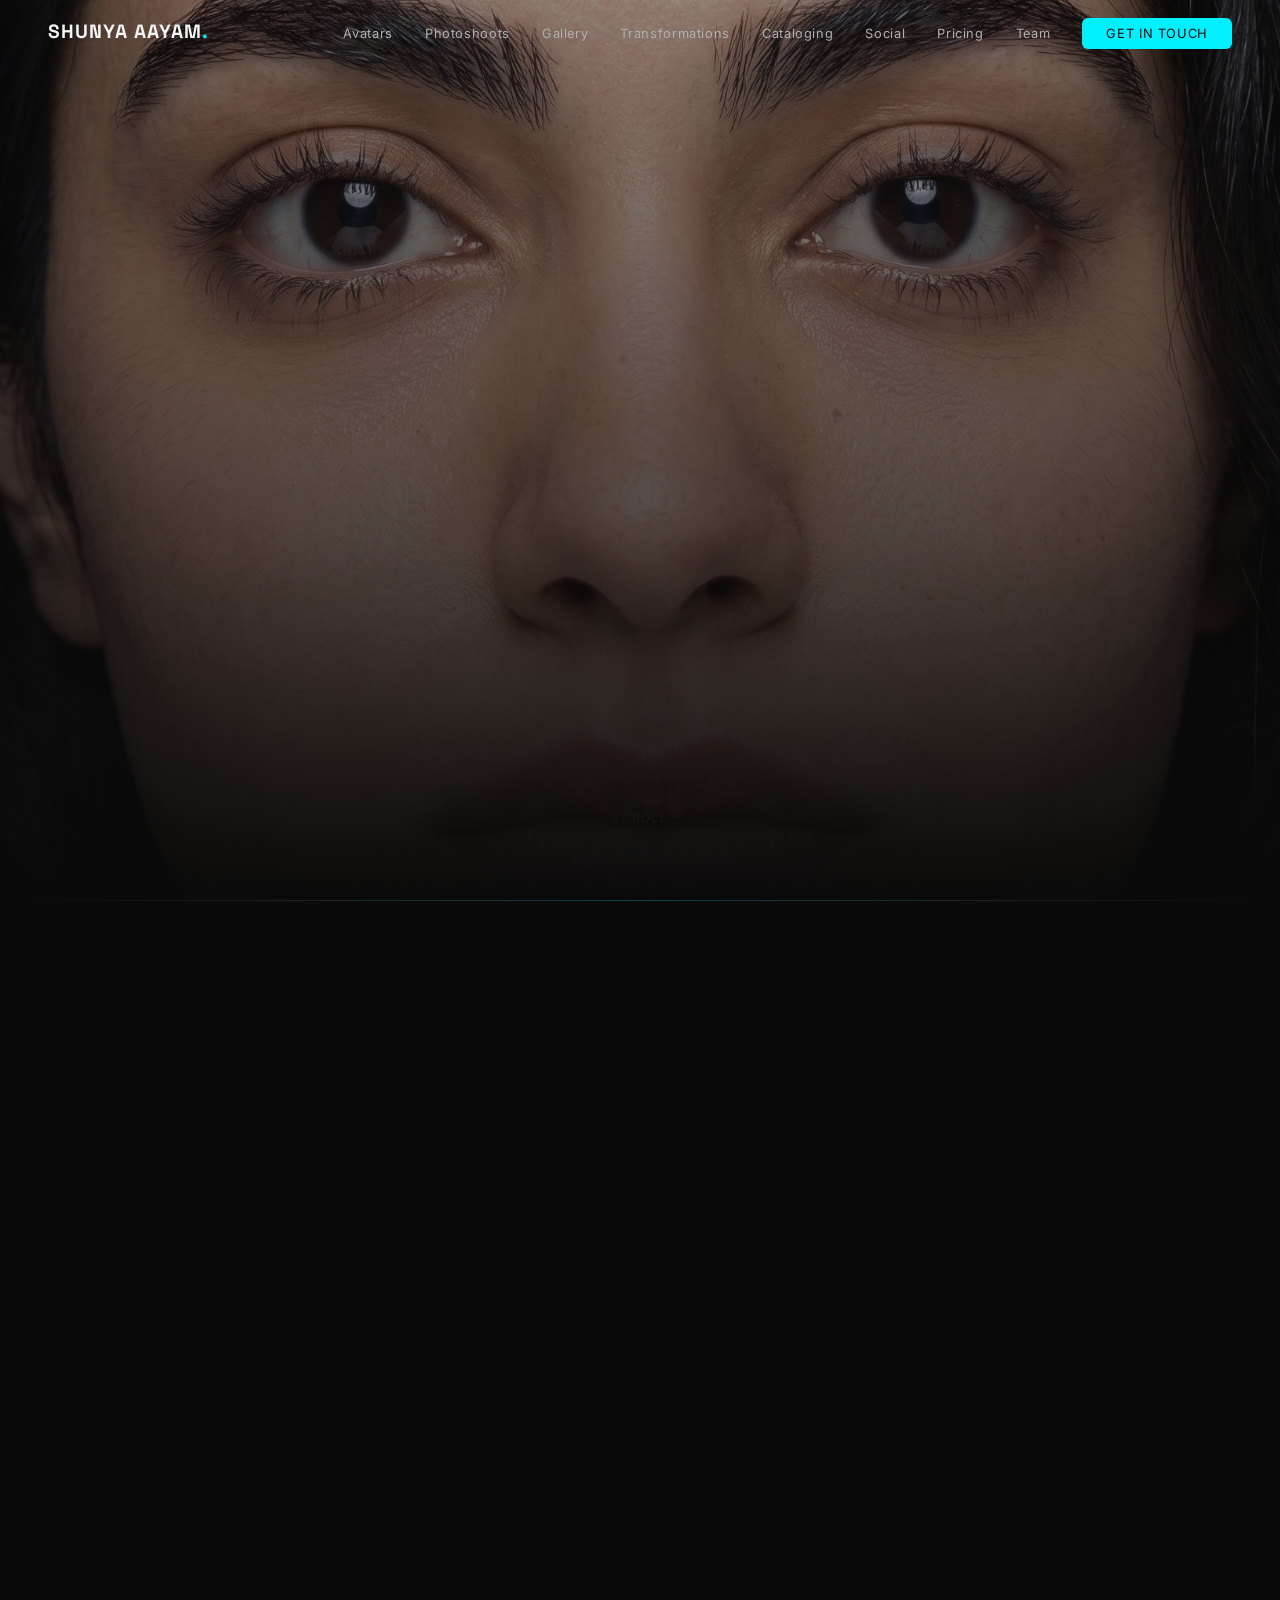
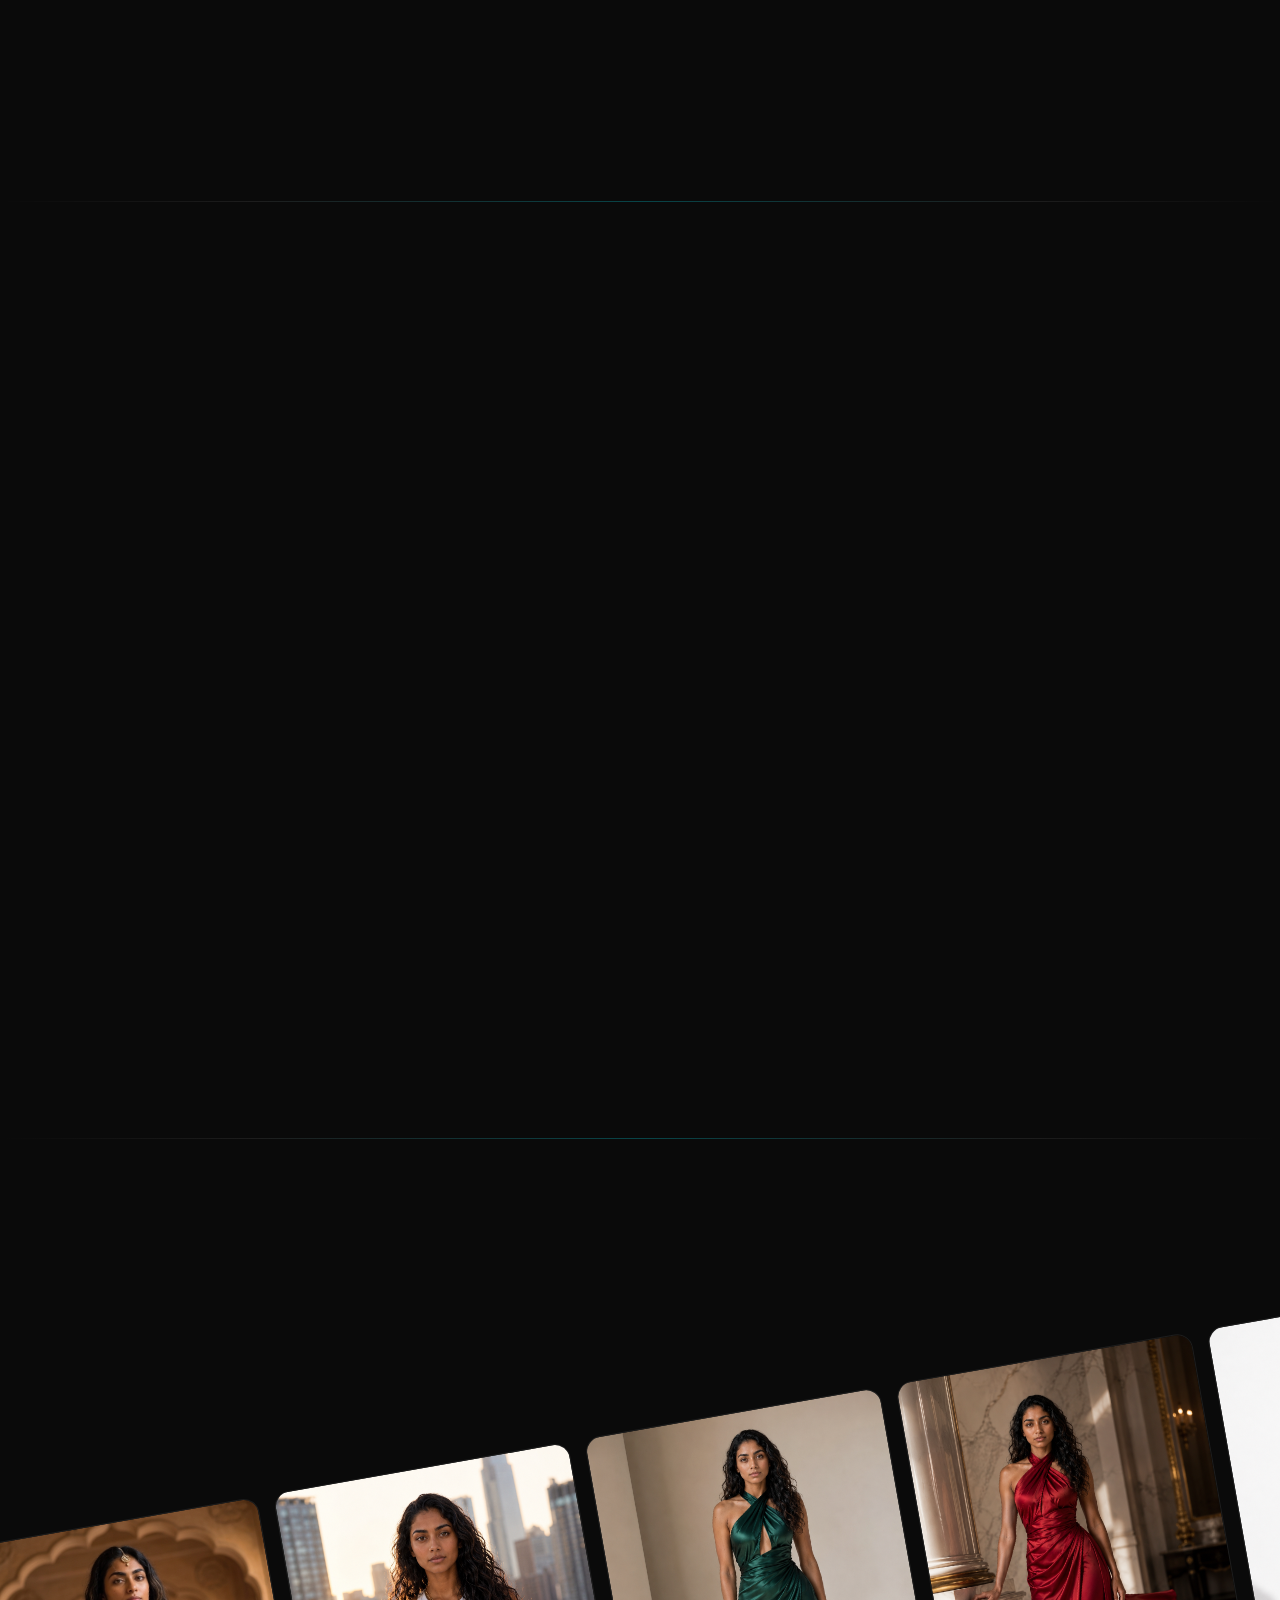
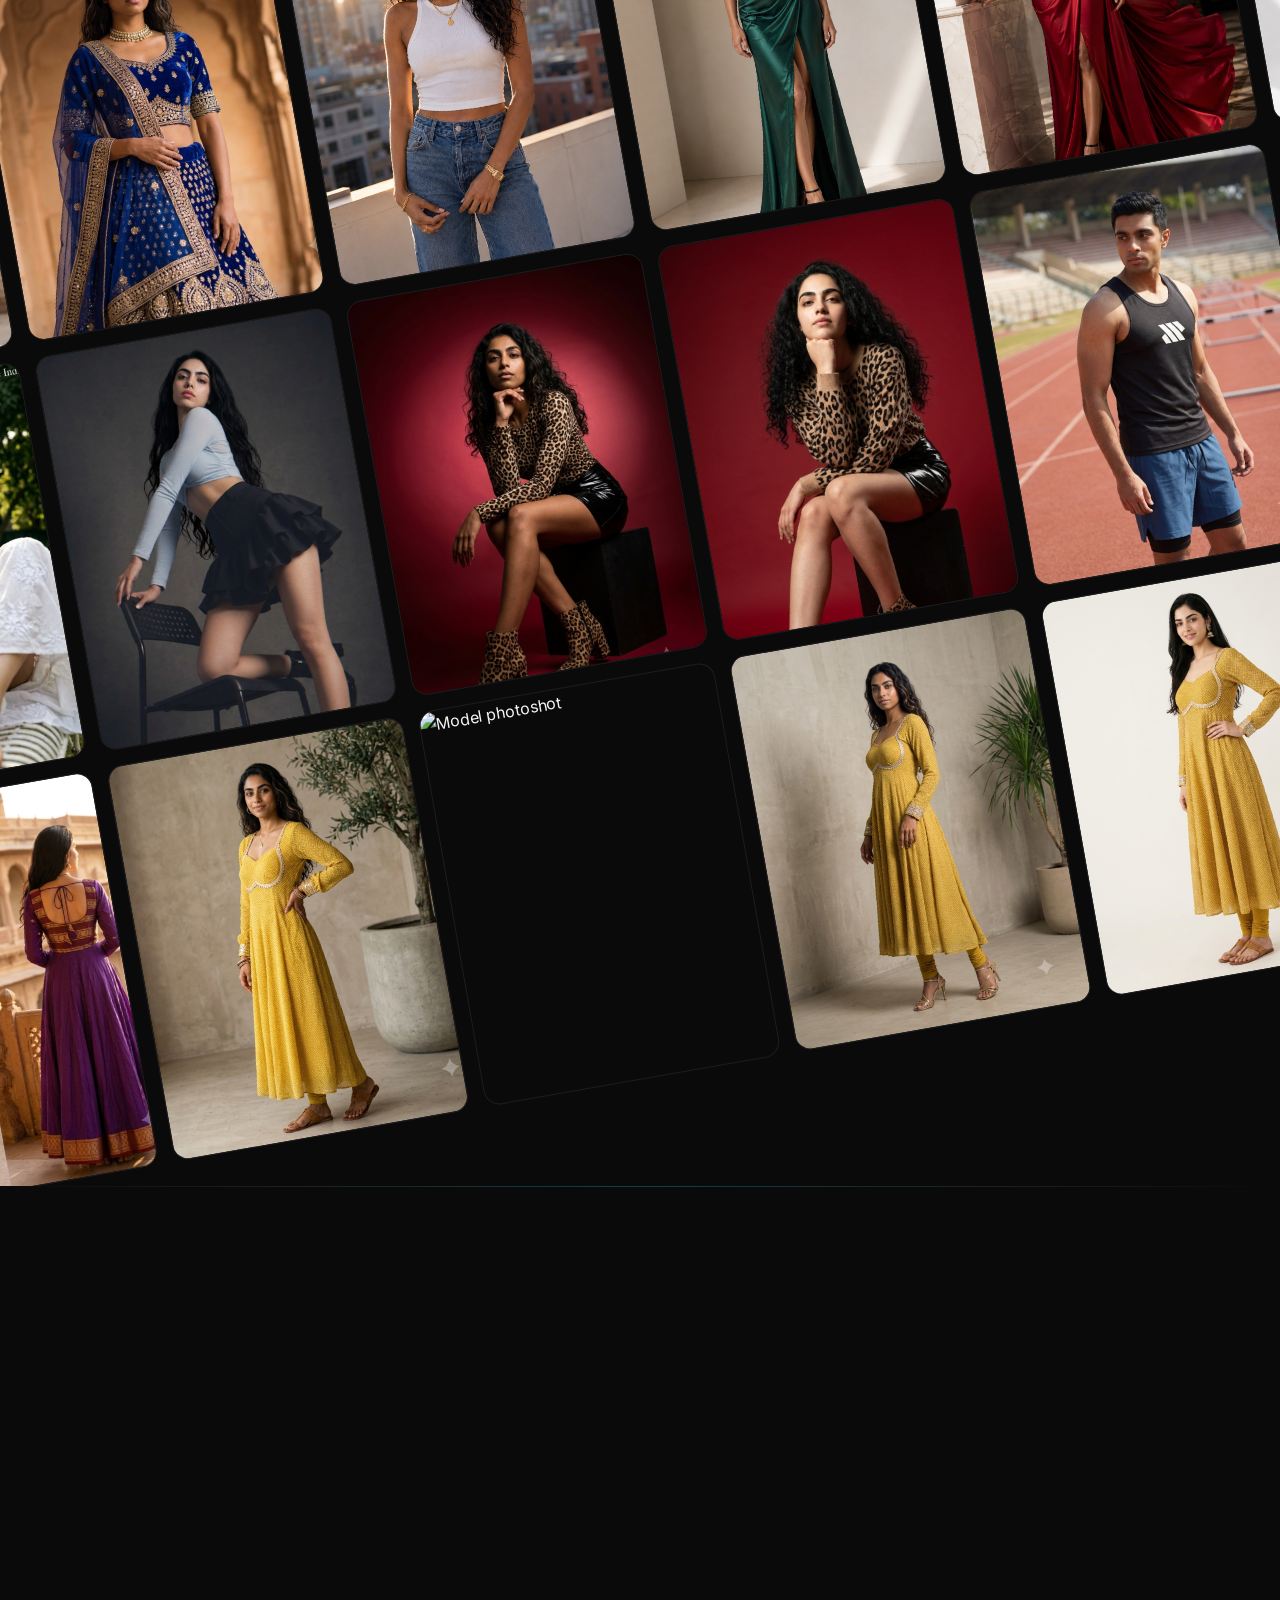
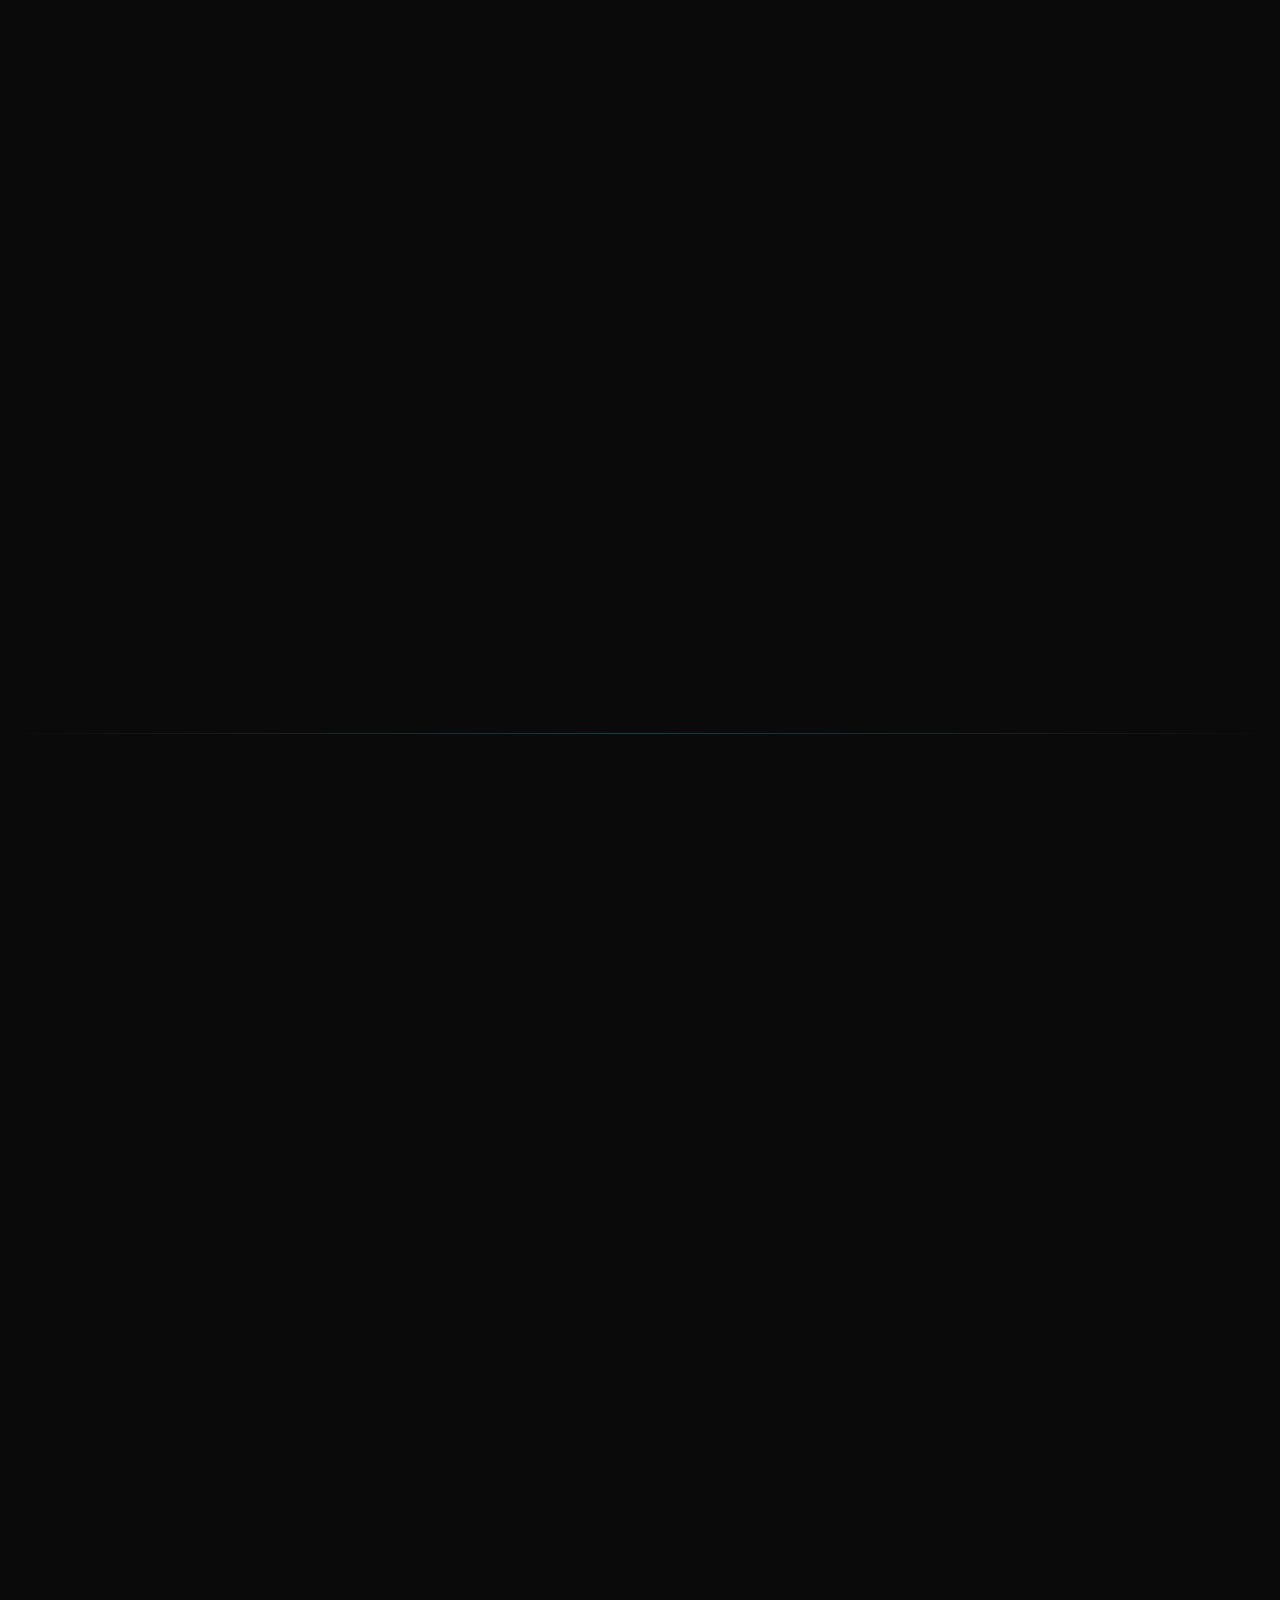
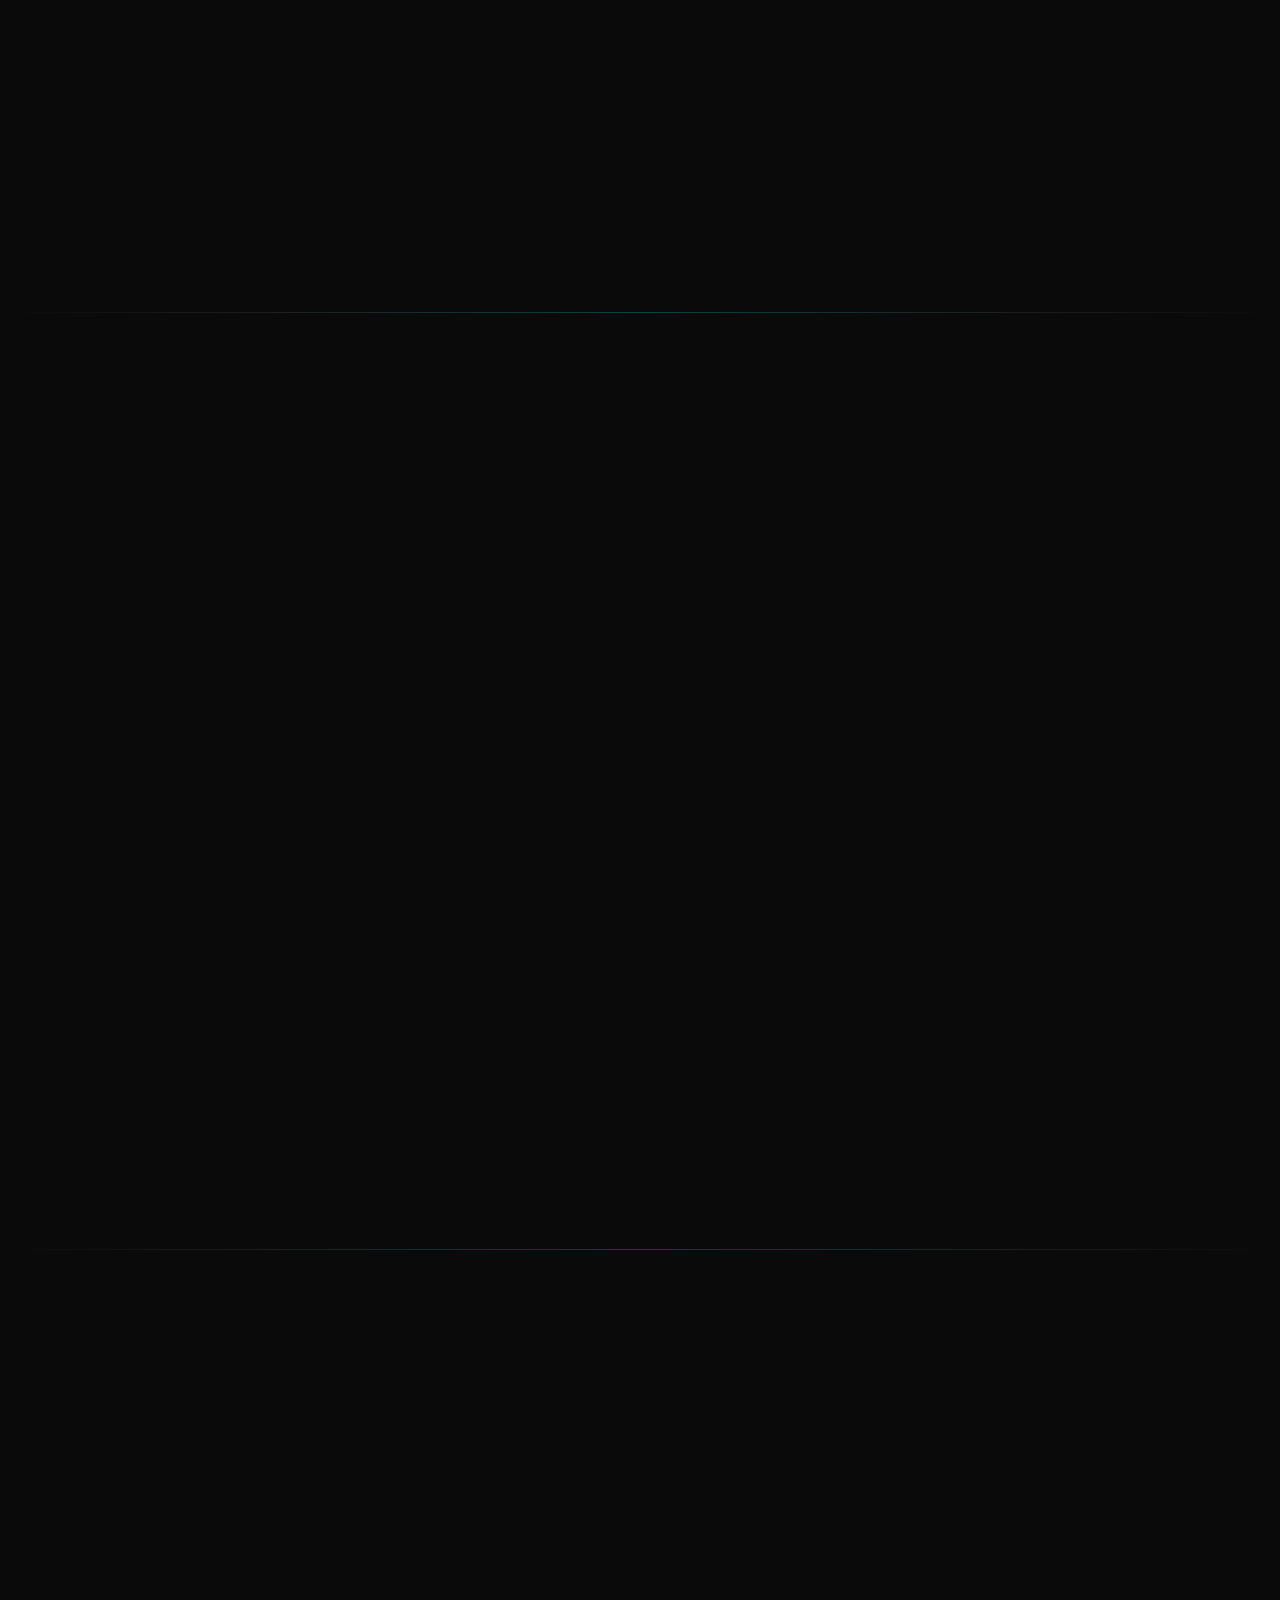
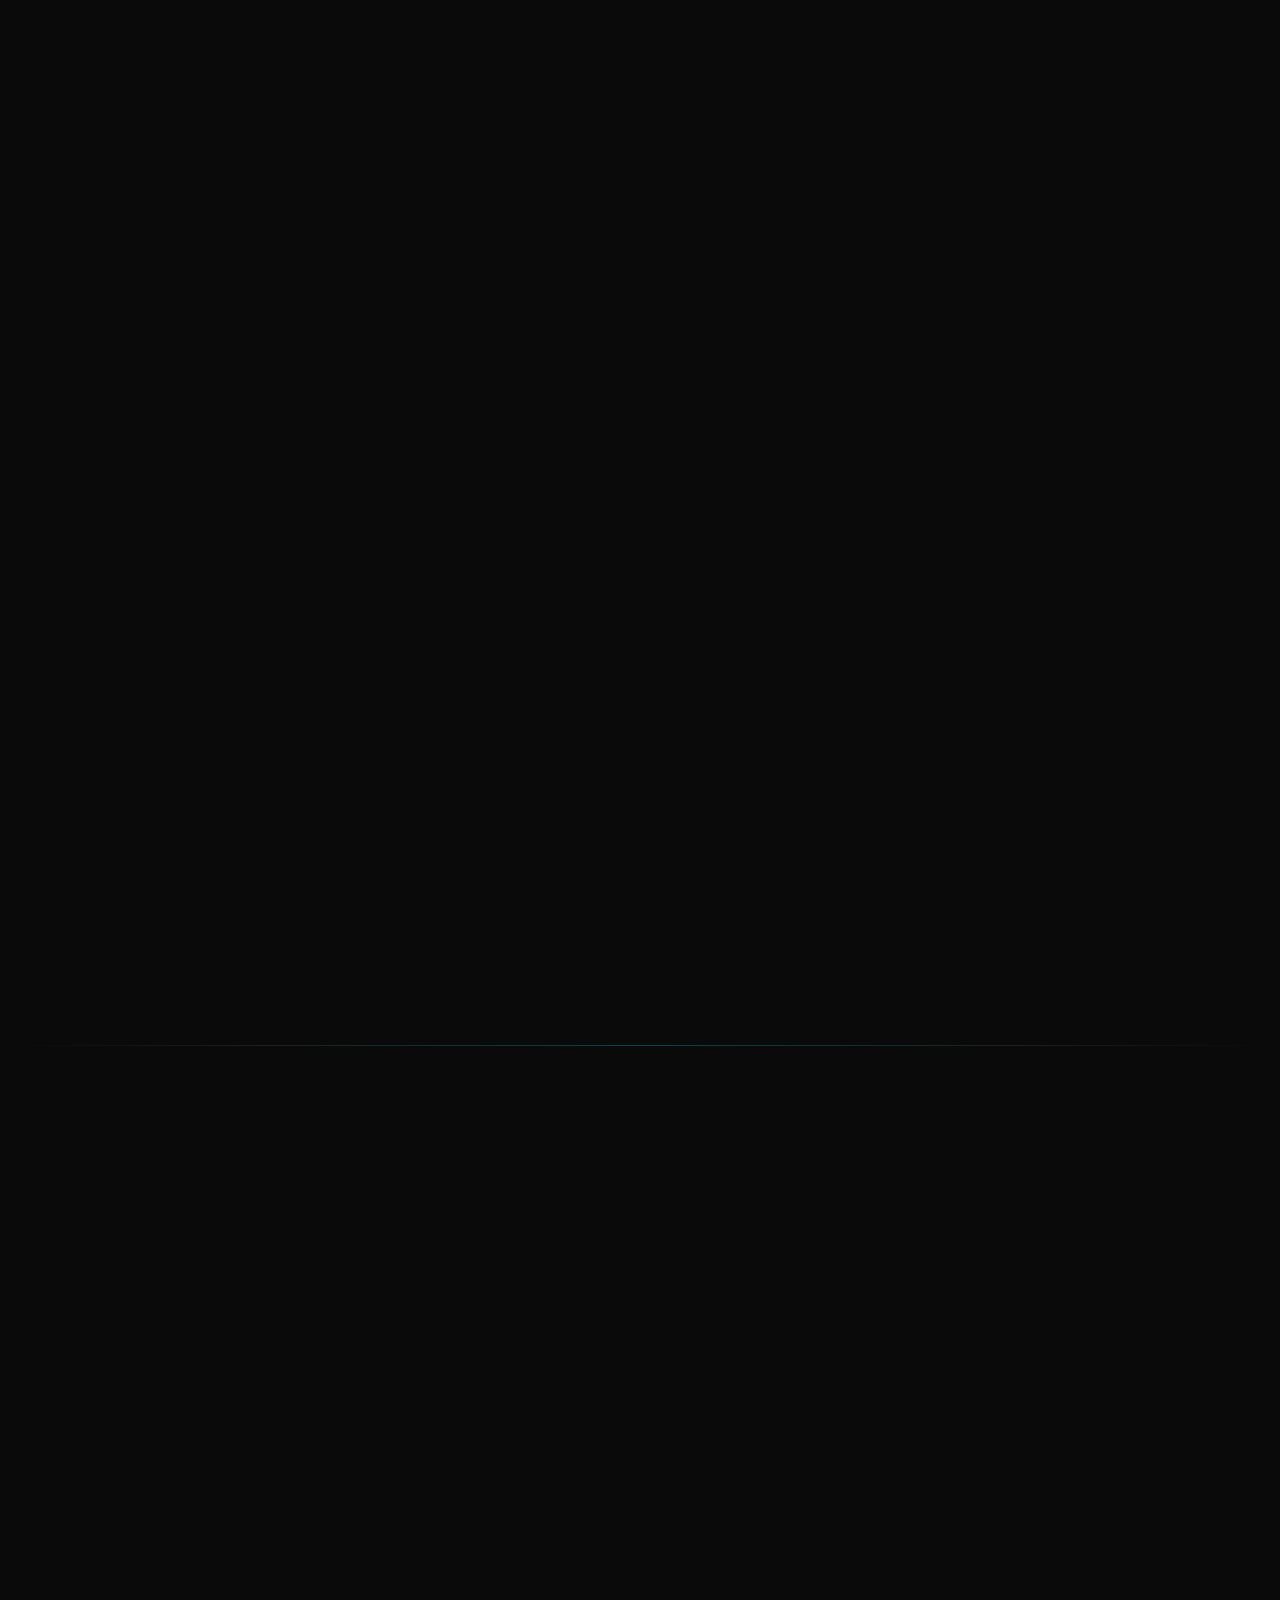
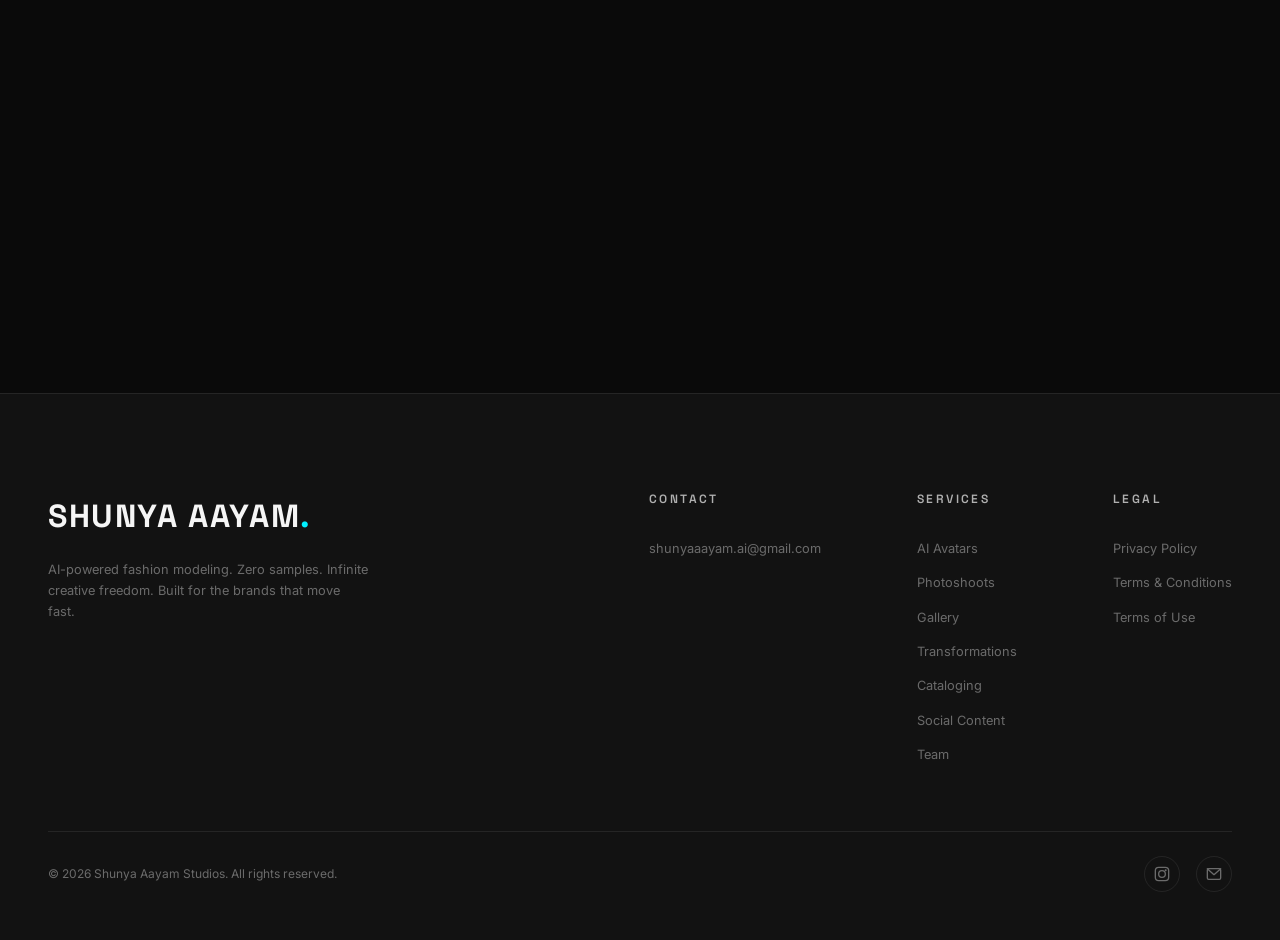
==== commit bf605f96: "Add tnc and all docs" ====
--- a/index.html
+++ b/index.html
@@ -146,7 +146,7 @@
         <div class="two-col__media">
           <div class="img-frame reveal">
             <img
-              src="assets/media/PERSONA5.webp"
+              src="assets/media/engineered_id.jpg"
               alt="AI Character Reference Sheet showing a multi-angle production template of a female model in black activewear with close-ups of facial features and textures"
               loading="lazy"
             />
@@ -160,15 +160,15 @@
             Engineered<br /><span class="accent">Identities</span>
           </h2>
           <p class="section-body reveal">
-            We craft bespoke AI personas from scratch — complete with front,
-            side, and three-quarter reference sheets. Every detail, from skin
-            texture to hair strand, is engineered to maintain flawless
-            consistency across hundreds of shoots.
+            Establish a recognizable face for your brand with our bespoke AI
+            models. Every detail is engineered to maintain flawless consistency,
+            giving you a persistent persona that perfectly models every piece of
+            apparel in your collection.
           </p>
           <ul class="feature-list reveal">
-            <li>Multi-angle character reference sheets</li>
+            <li>A single, consistent face across all your apparel</li>
+            <li>Flawless identity retention in every output</li>
             <li>Photorealistic skin, hair &amp; feature detail</li>
-            <li>Consistent identity across unlimited outputs</li>
             <li>Custom body types, ethnicities &amp; aesthetics</li>
           </ul>
         </div>
@@ -226,8 +226,8 @@
             </div>
             <div class="img-frame reveal">
               <img
-                src="assets/media/fashion_casual.png"
-                alt="AI model in a casual white tank top and blue jeans standing on a rooftop at golden hour with a city skyline"
+                src="assets/media/model_shots/photos14.png"
+                alt="AI model in a cheetah print top and black mini skirt posing against a red background"
                 loading="lazy"
               />
             </div>
@@ -1079,9 +1079,9 @@
       <!-- Add-ons -->
       <div class="pricing-addons reveal">
         <div class="pricing-addon">
-          <h4>Exclusive Model Creation</h4>
-          <span class="price-strikethrough">₹1,499</span>
-          <p>₹999</p>
+          <h4>Exclusive Model</h4>
+          <span class="price-strikethrough">+₹1,499</span>
+          <p>+₹999</p>
         </div>
         <div class="pricing-addon">
           <h4>Mannequin Shots</h4>
@@ -1286,6 +1286,16 @@
             <li><a href="#team">Team</a></li>
           </ul>
         </div>
+
+        <!-- Legal -->
+        <div class="footer__col">
+          <h4>Legal</h4>
+          <ul>
+            <li><a href="privacy-policy.html">Privacy Policy</a></li>
+            <li><a href="terms-conditions.html">Terms & Conditions</a></li>
+            <li><a href="terms-of-use.html">Terms of Use</a></li>
+          </ul>
+        </div>
       </div>
 
       <div class="footer__bottom">
--- a/css/layout.css
+++ b/css/layout.css
@@ -273,7 +273,7 @@
   max-width: var(--max-width);
   margin: 0 auto;
   display: grid;
-  grid-template-columns: 1fr auto auto;
+  grid-template-columns: 1fr auto auto auto;
   gap: var(--space-4xl);
   align-items: start;
 }
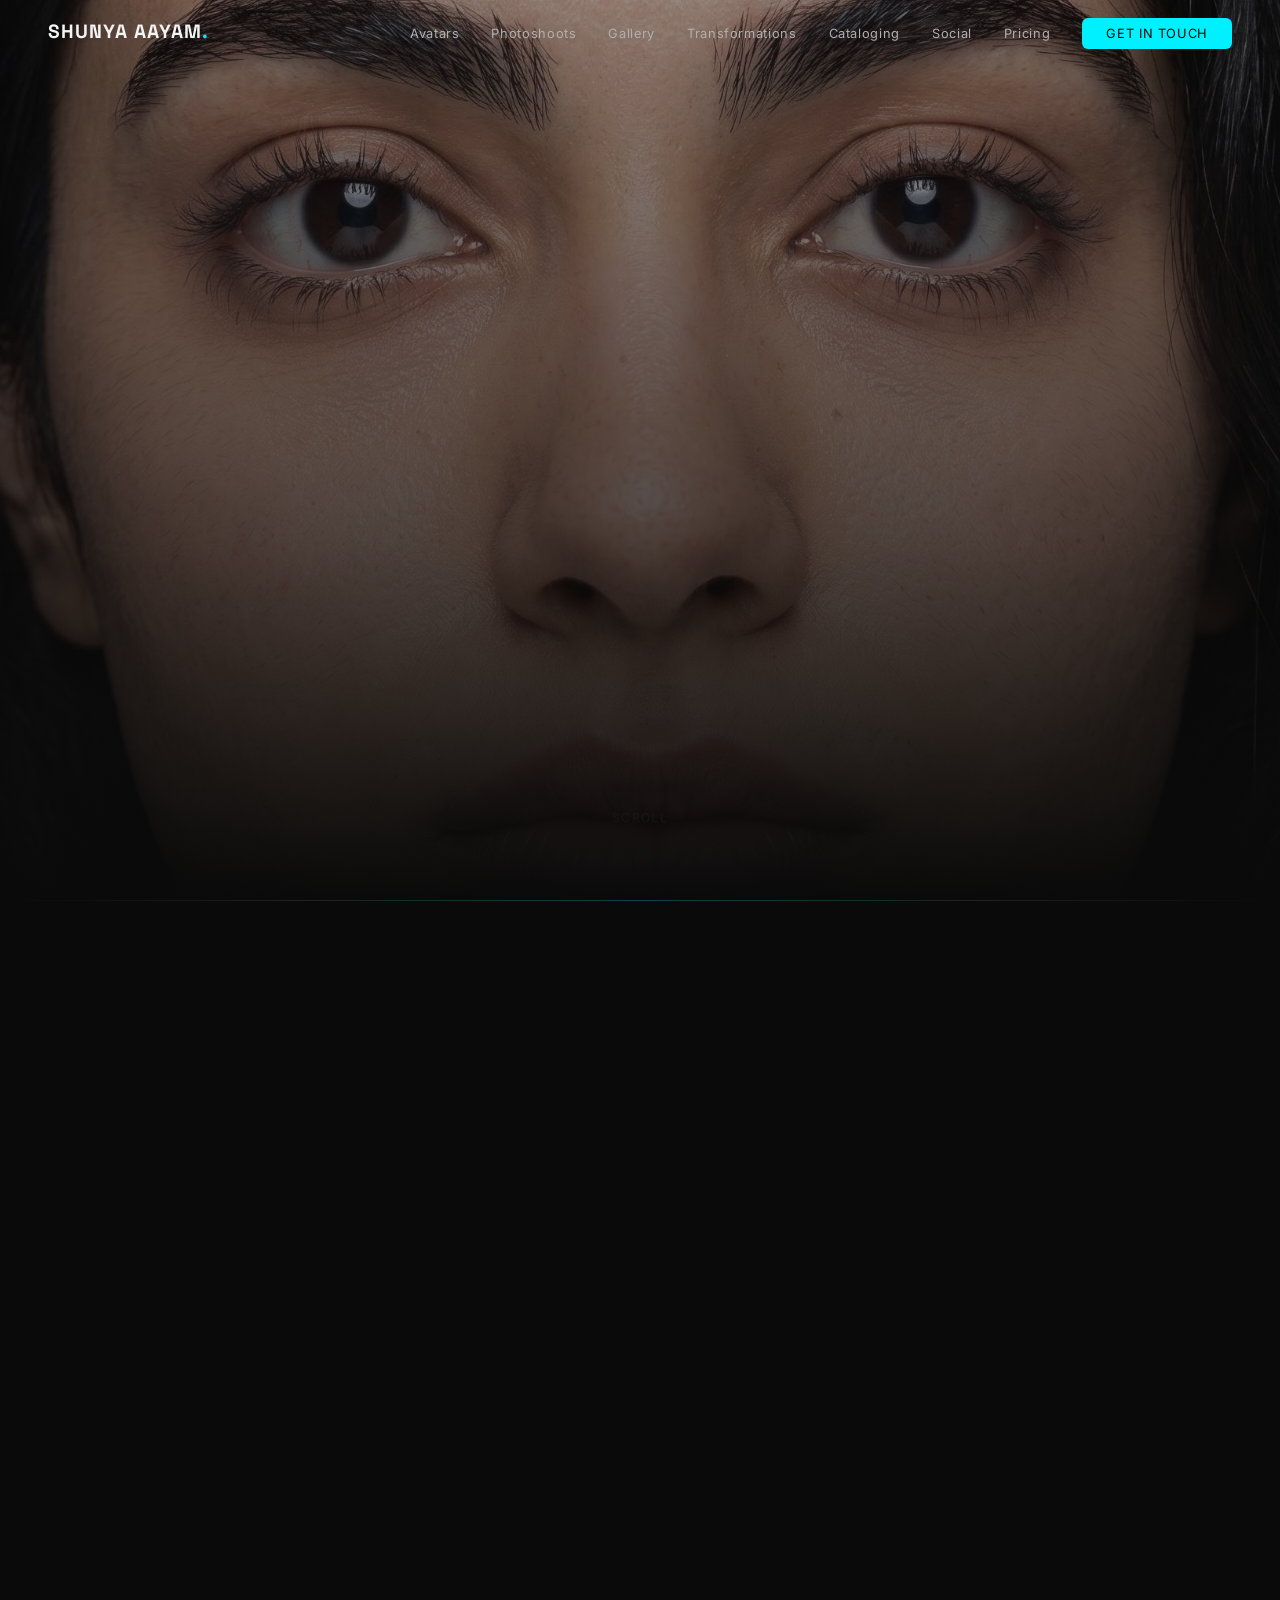
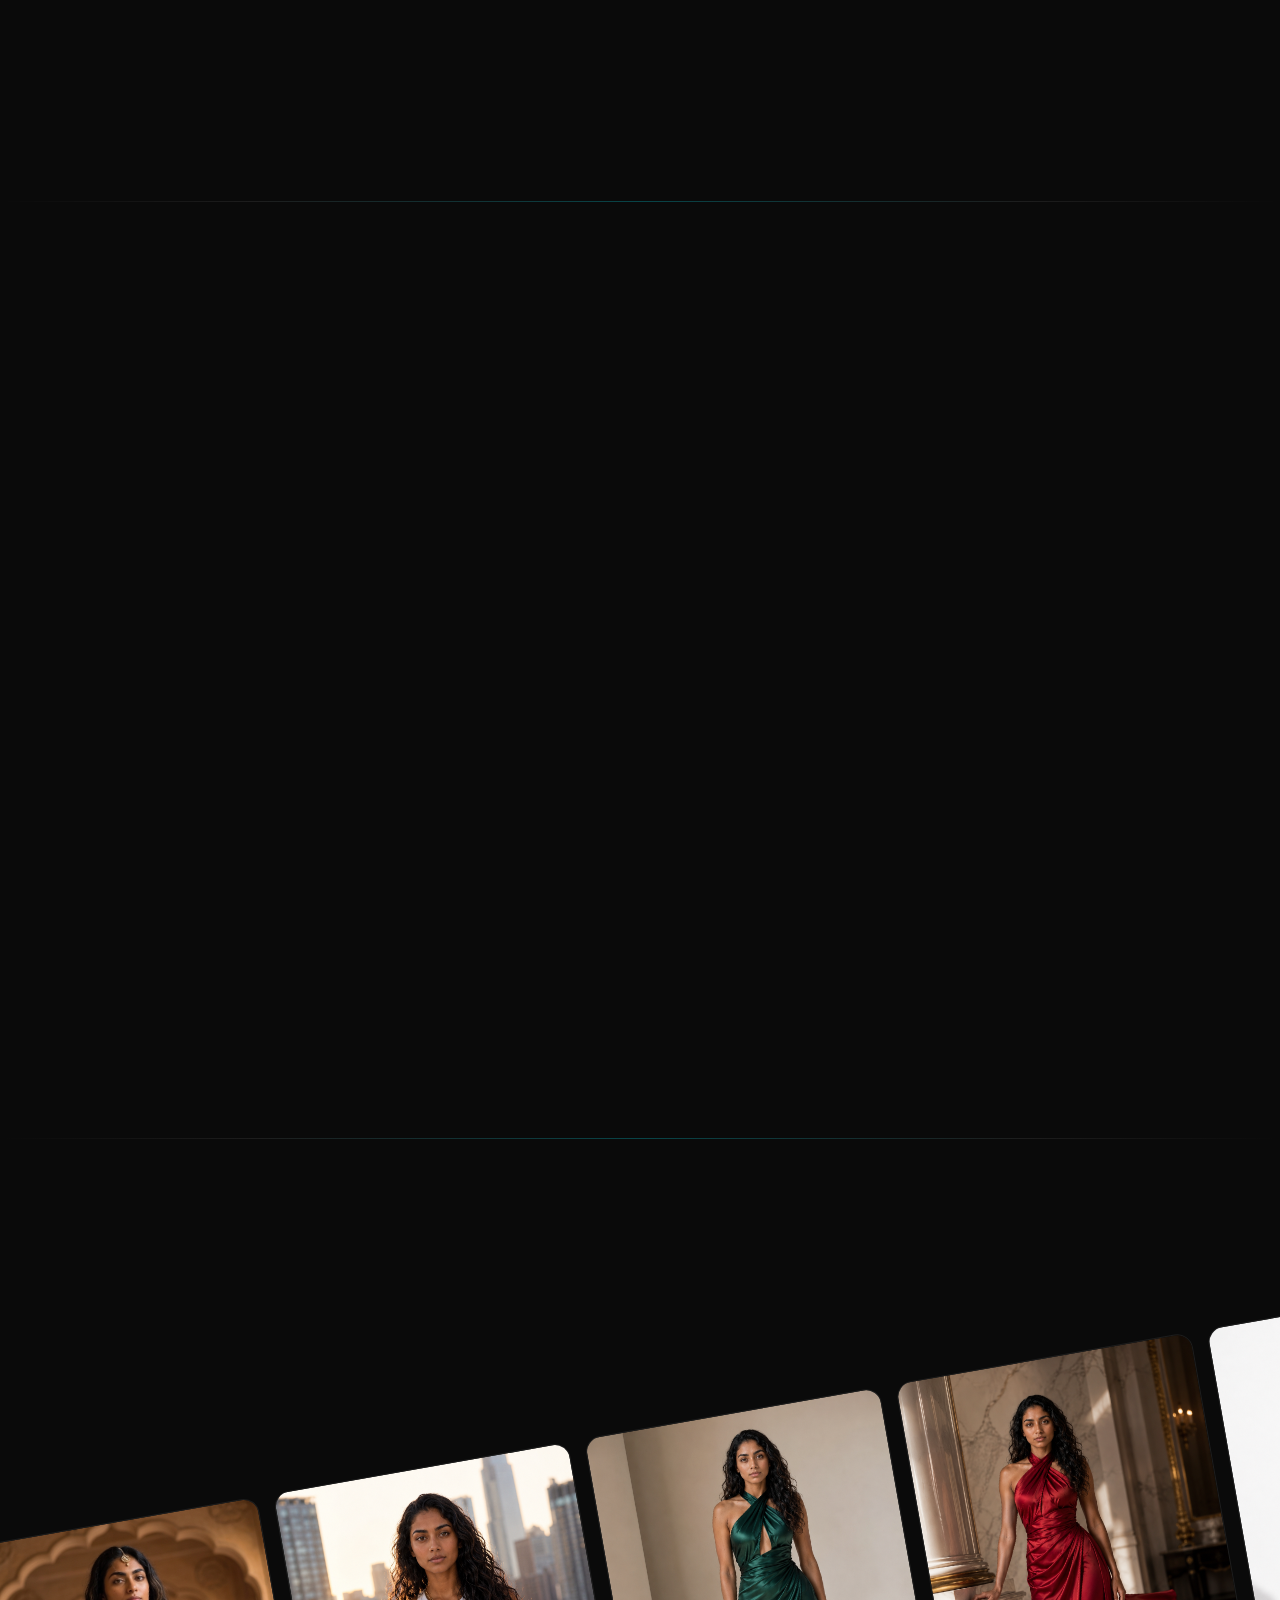
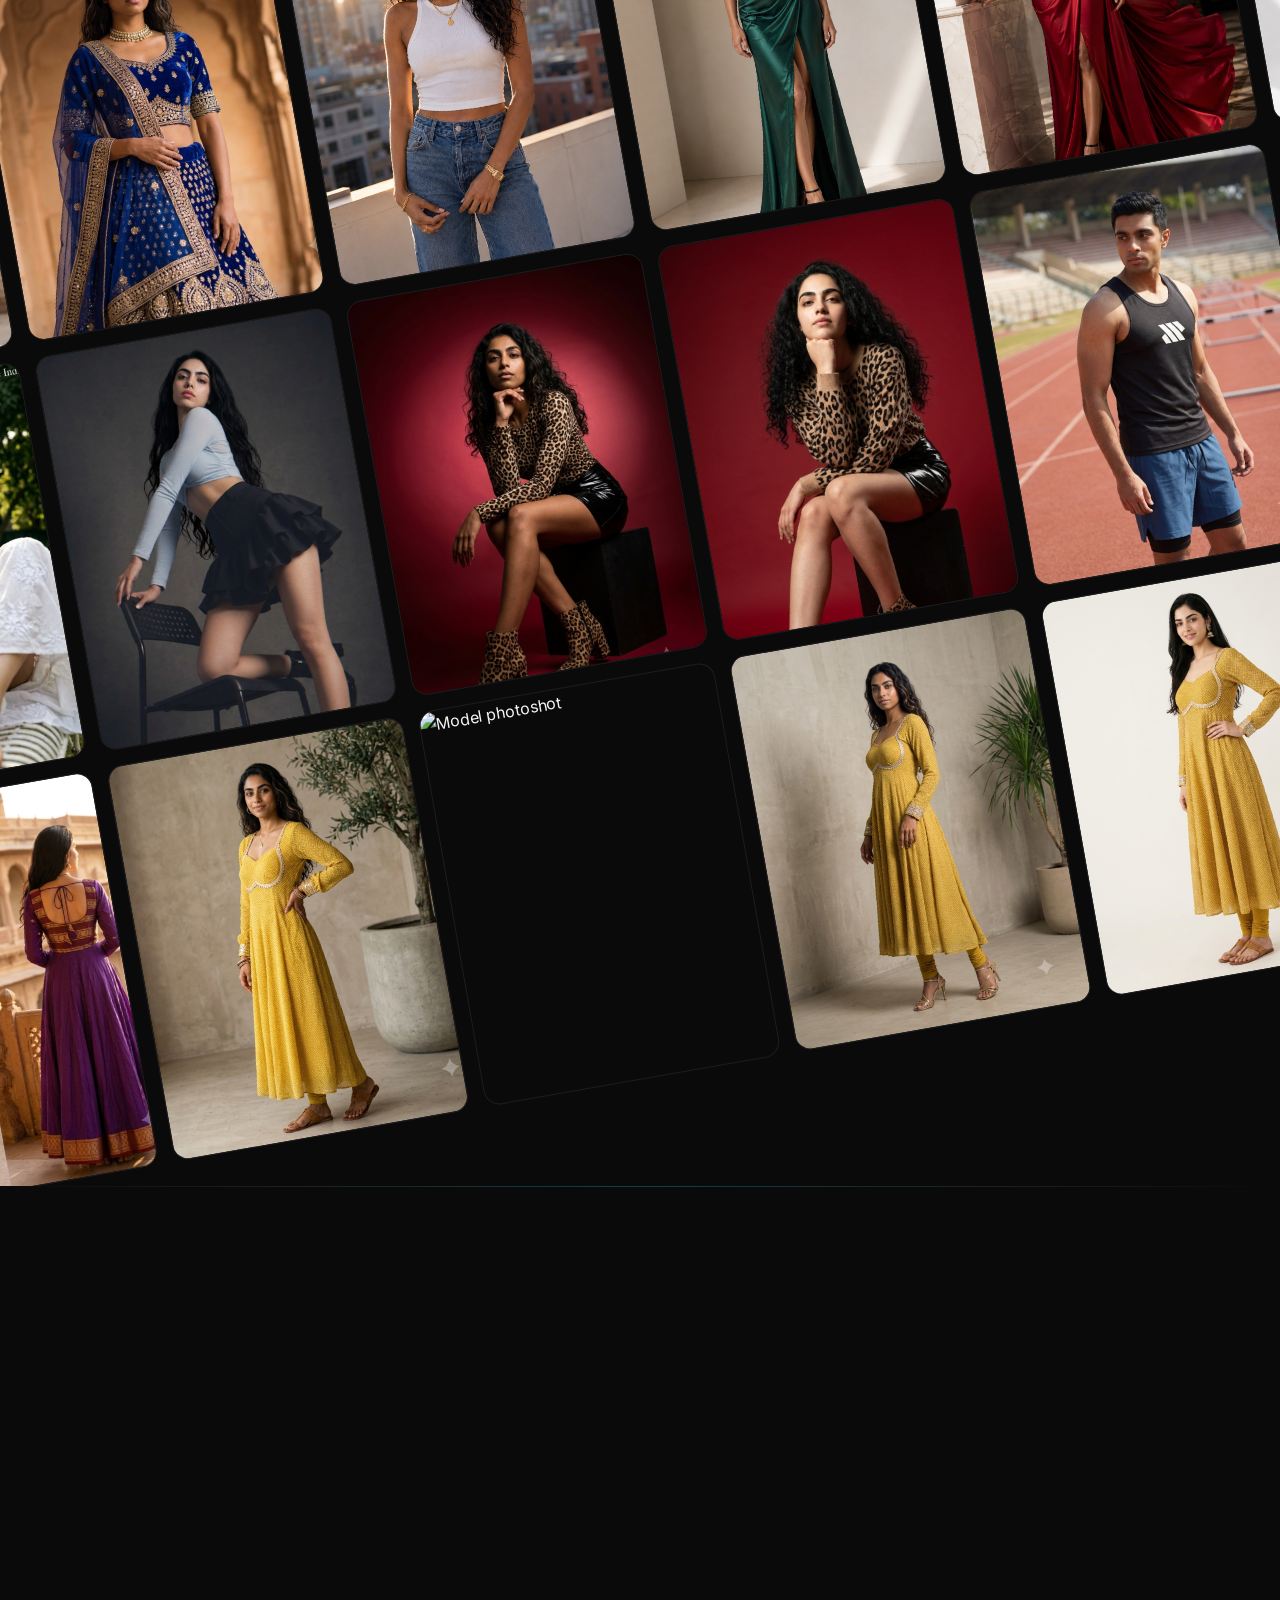
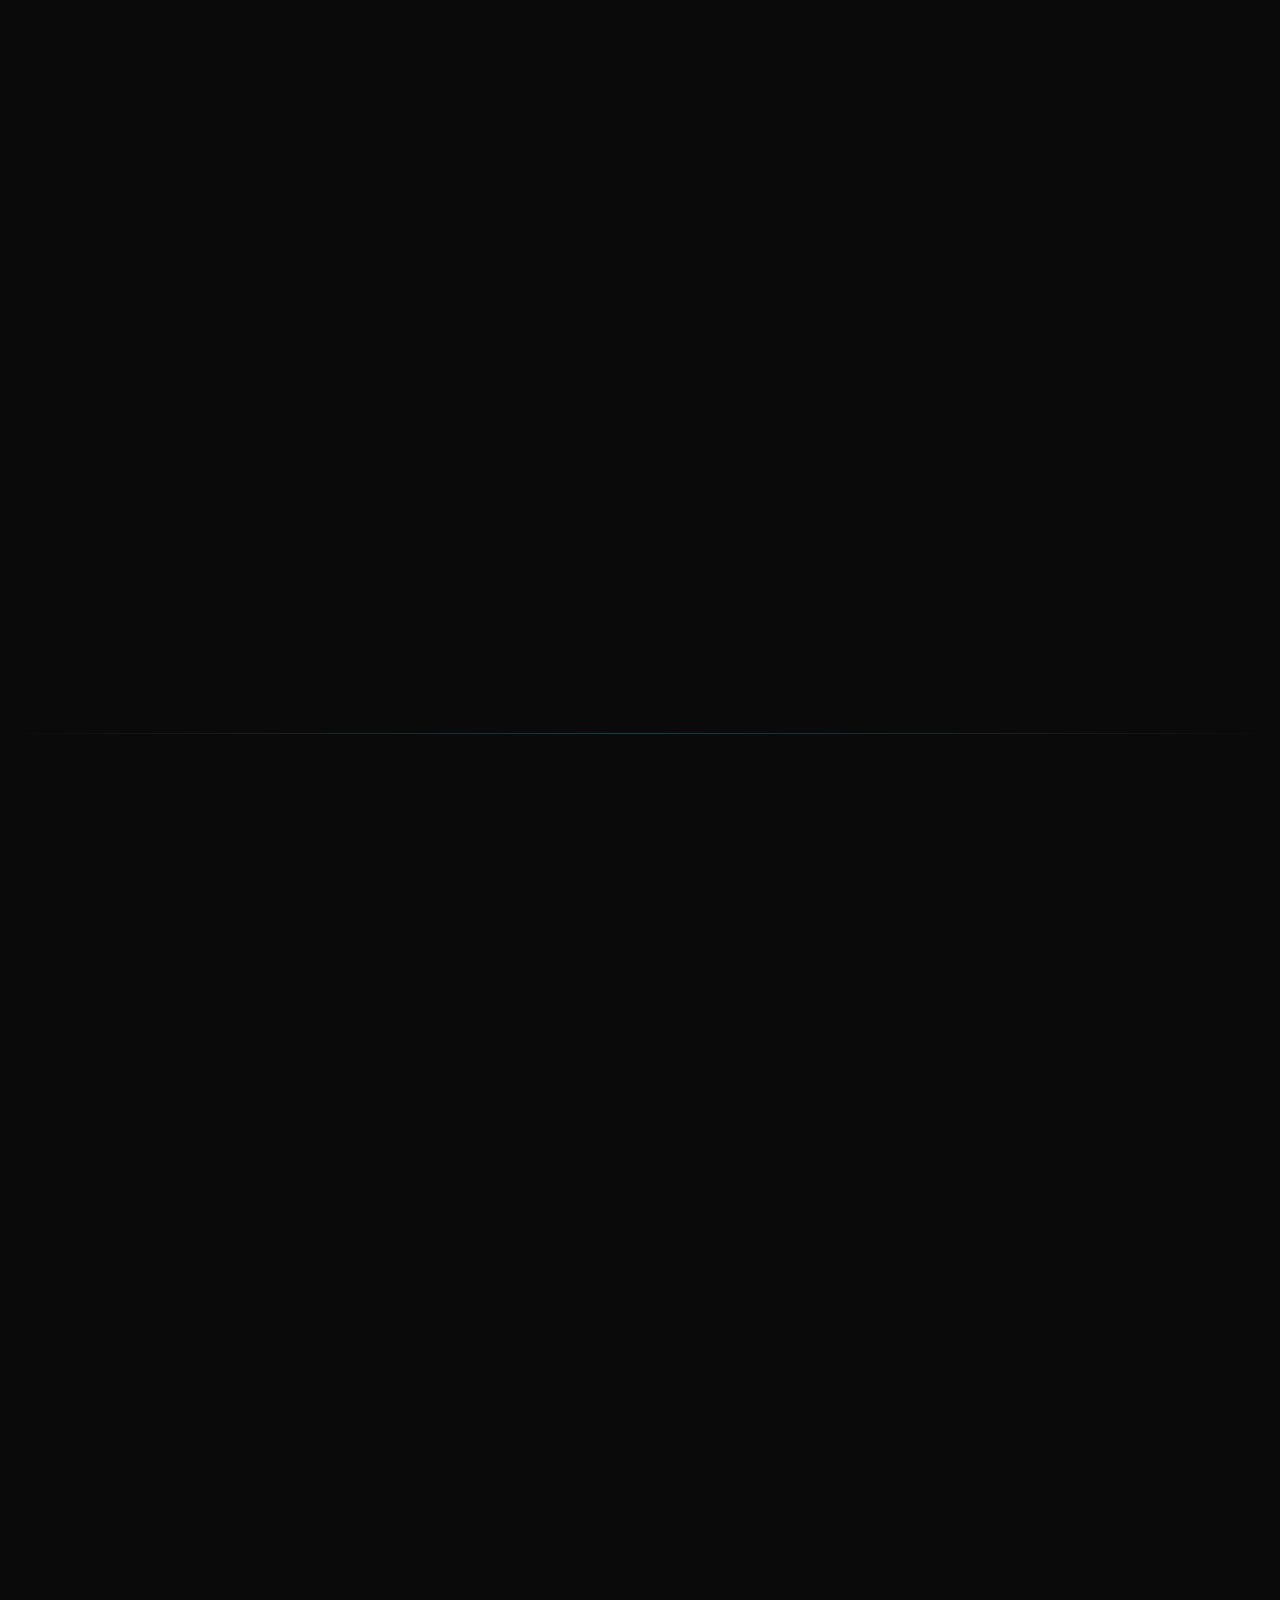
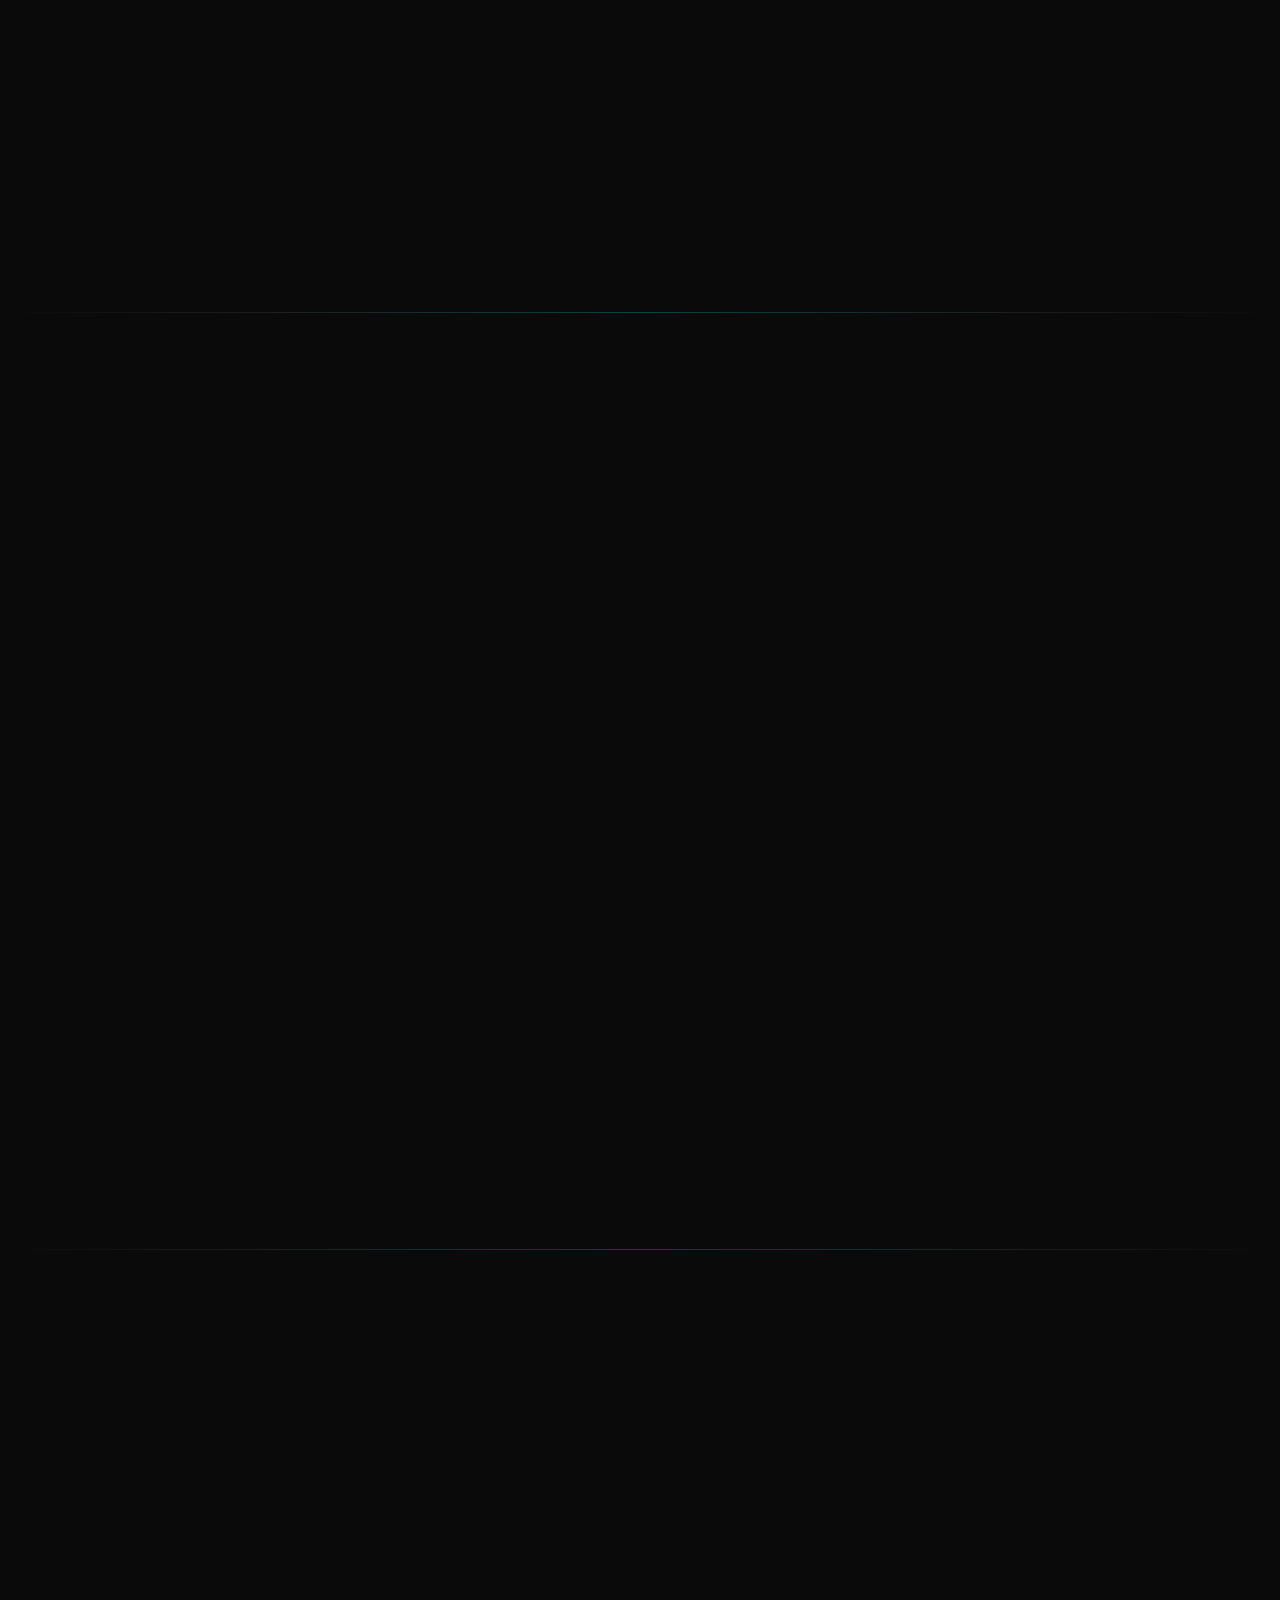
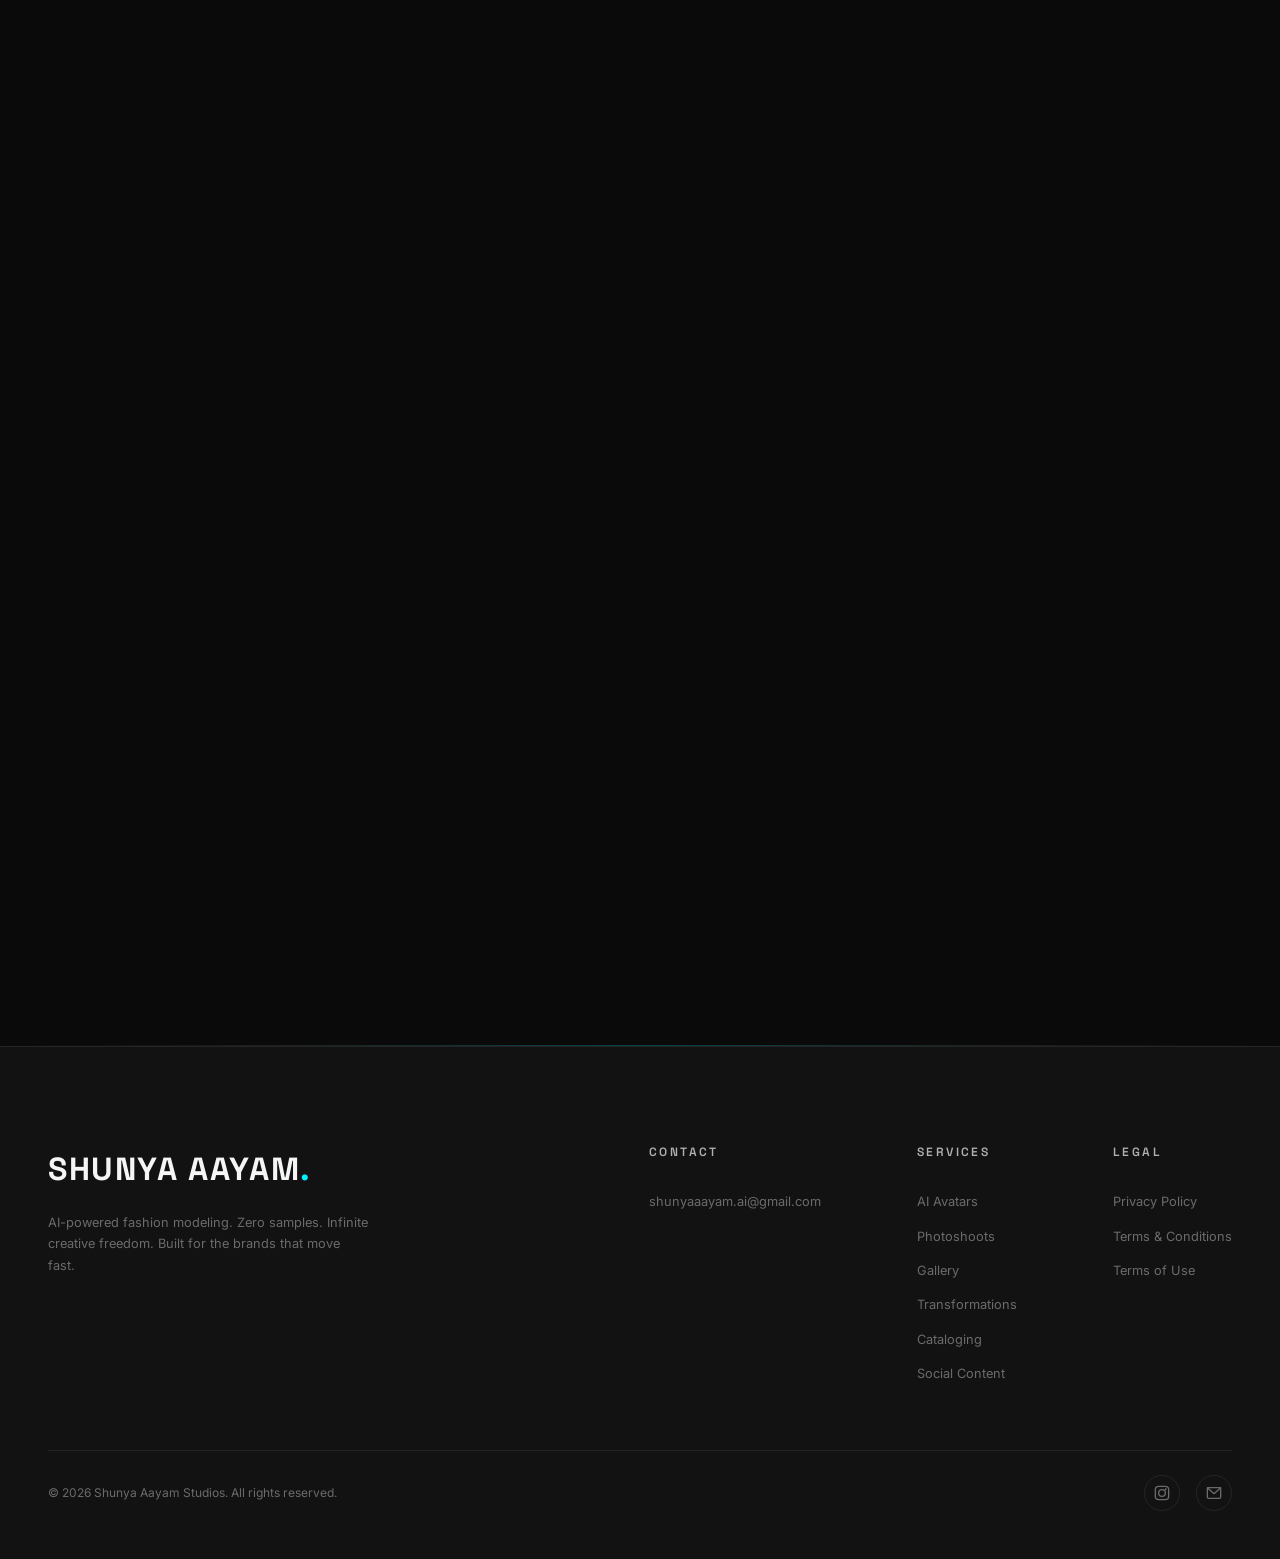
==== commit 9aecdd50: "Remove team section" ====
--- a/index.html
+++ b/index.html
@@ -78,7 +78,7 @@
         <li><a href="#cataloging">Cataloging</a></li>
         <li><a href="#social">Social</a></li>
         <li><a href="#pricing">Pricing</a></li>
-        <li><a href="#team">Team</a></li>
+        <!-- <li><a href="#team">Team</a></li> -->
         <li>
           <a href="mailto:shunyaaayam.ai@gmail.com" class="navbar__cta"
             >Get In Touch</a
@@ -155,7 +155,7 @@
 
         <!-- Right: Copy -->
         <div class="two-col__text">
-          <span class="section-label reveal">Service 01</span>
+          <span class="section-label reveal">Consistency</span>
           <h2 class="section-heading reveal">
             Engineered<br /><span class="accent">Identities</span>
           </h2>
@@ -183,7 +183,7 @@
       <div class="two-col two-col--reversed">
         <!-- Left: Copy -->
         <div class="two-col__text">
-          <span class="section-label reveal">Service 02</span>
+          <span class="section-label reveal">Flexibility</span>
           <h2 class="section-heading reveal">
             Limitless Wardrobe,<br /><span class="accent">Zero Logistics</span>
           </h2>
@@ -783,7 +783,7 @@
        ================================================================ -->
     <hr class="section-divider" />
     <section class="section section--centered" id="cataloging">
-      <span class="section-label reveal">Service 03</span>
+      <span class="section-label reveal">Economics</span>
       <h2 class="section-heading reveal" style="text-align: center">
         E-Commerce Cataloging,<br /><span class="accent">Redefined.</span>
       </h2>
@@ -901,7 +901,7 @@
 
         <!-- Right: Copy -->
         <div class="two-col__text">
-          <span class="section-label reveal">Service 04</span>
+          <span class="section-label reveal">Social Media</span>
           <h2 class="section-heading reveal">
             Stop the<br /><span class="accent">Scroll</span>
           </h2>
@@ -1095,7 +1095,7 @@
        MEET THE TEAM
        ================================================================ -->
     <hr class="section-divider" />
-    <section class="section section--centered" id="team">
+    <!-- <section class="section section--centered" id="team">
       <span class="section-label reveal">The Vision</span>
       <h2 class="section-heading reveal" style="text-align: center">
         Meet the <span class="accent">Team</span>
@@ -1243,7 +1243,7 @@
           </div>
         </div>
       </div>
-    </section>
+    </section> -->
 
     <!-- ================================================================
        FOOTER
@@ -1283,7 +1283,7 @@
             <li><a href="#transformations">Transformations</a></li>
             <li><a href="#cataloging">Cataloging</a></li>
             <li><a href="#social">Social Content</a></li>
-            <li><a href="#team">Team</a></li>
+            <!-- <li><a href="#team">Team</a></li> -->
           </ul>
         </div>
 
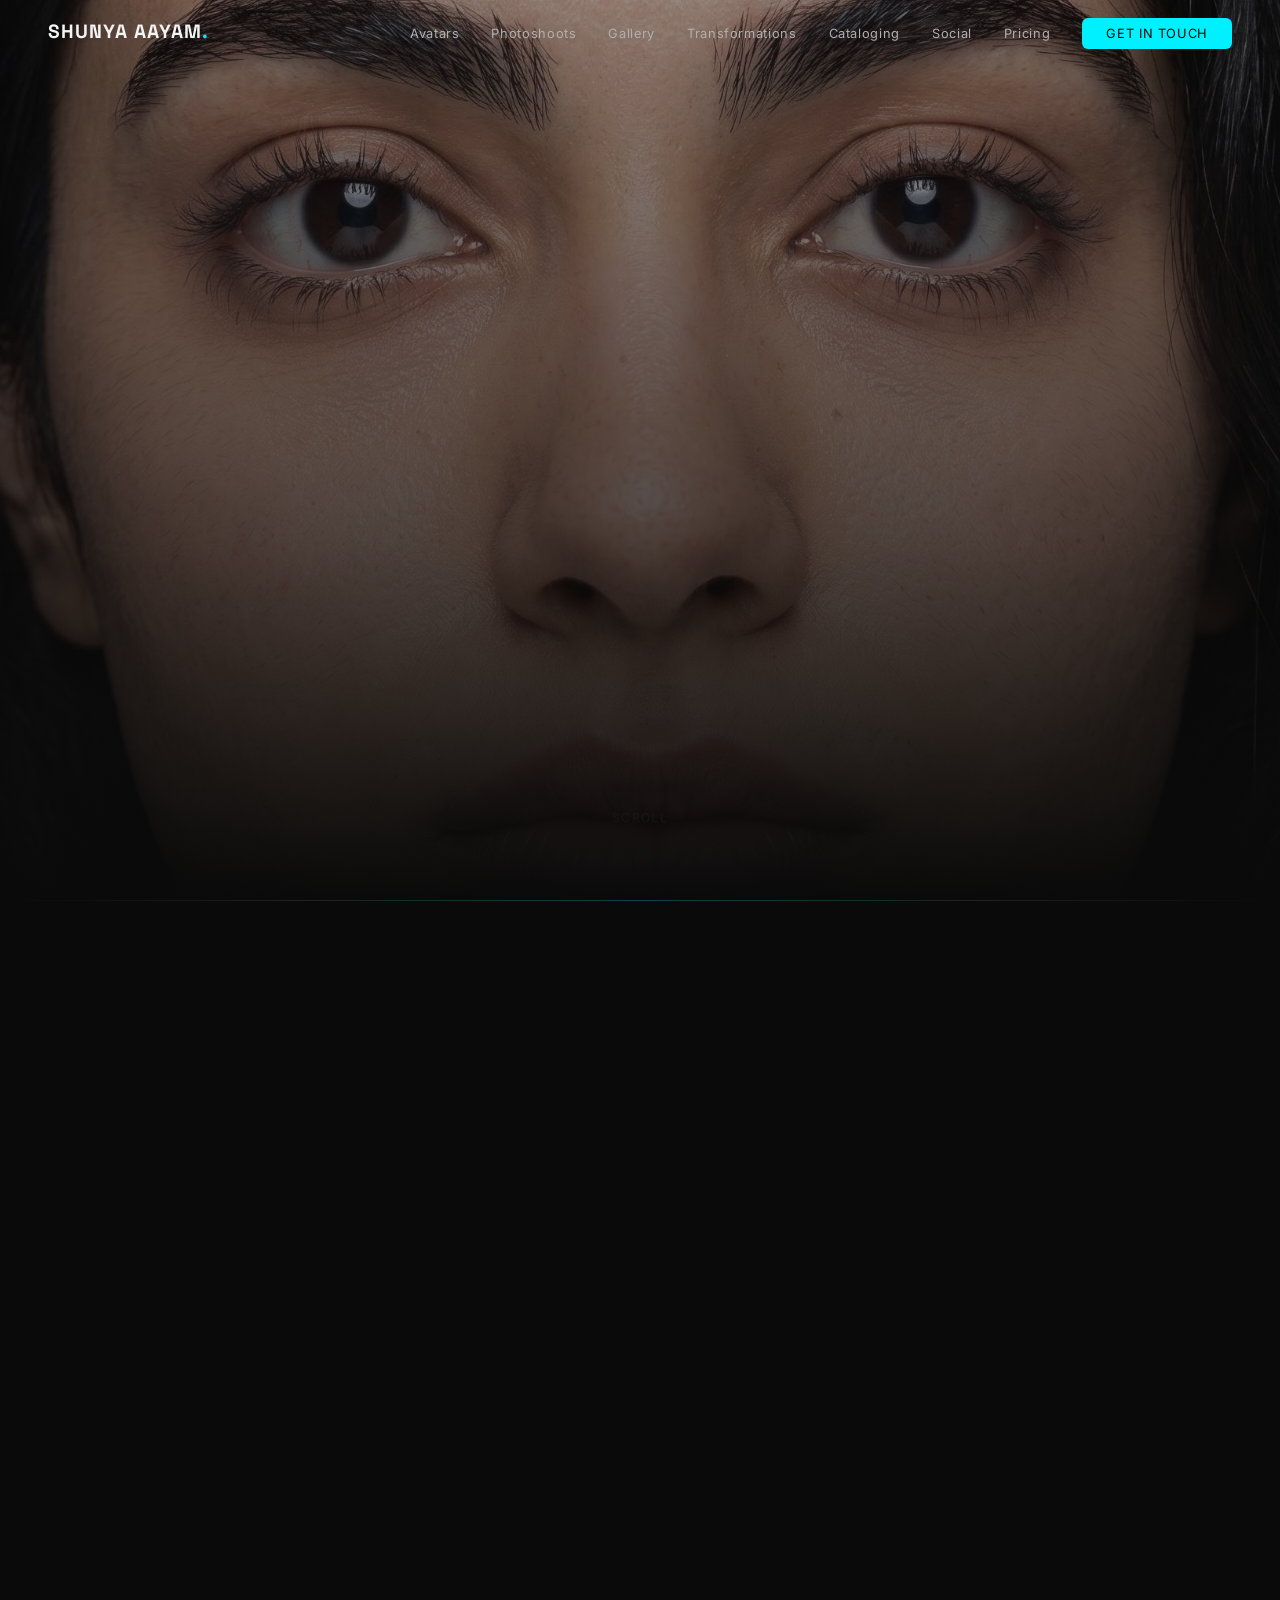
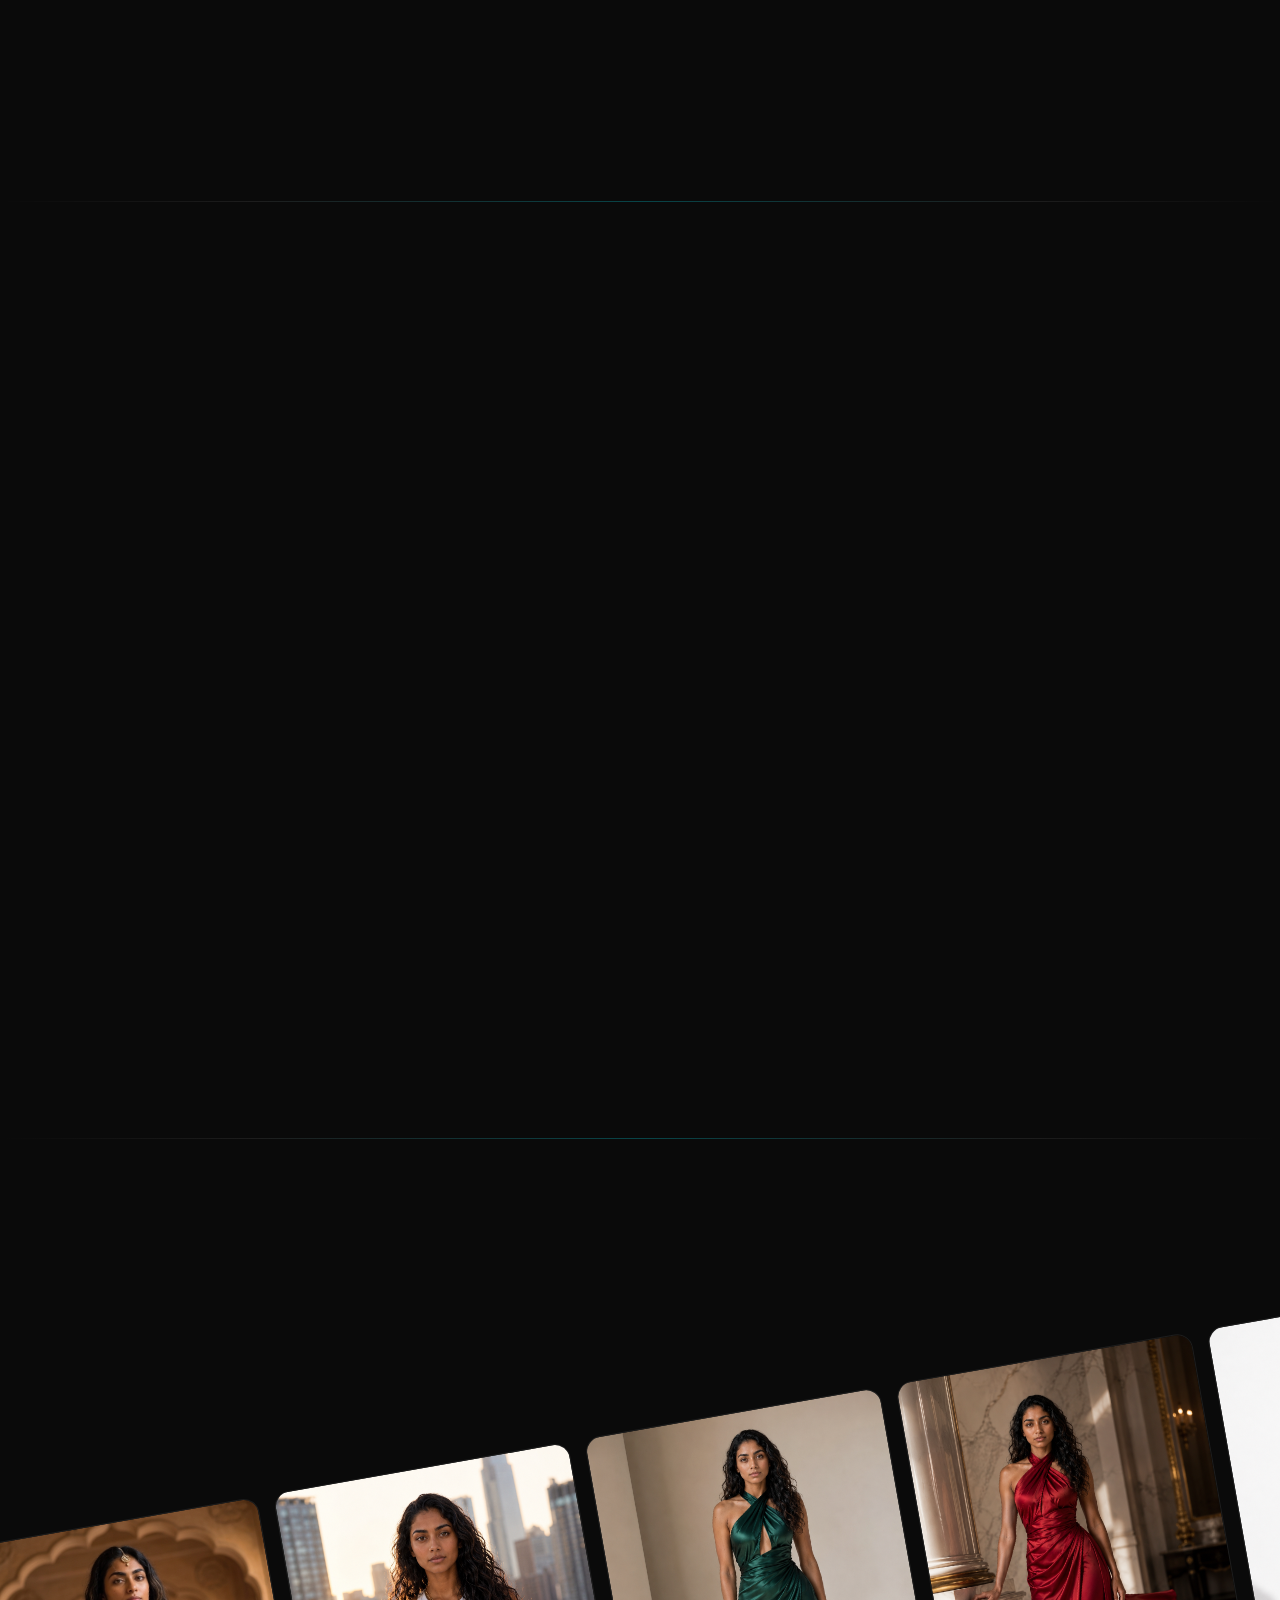
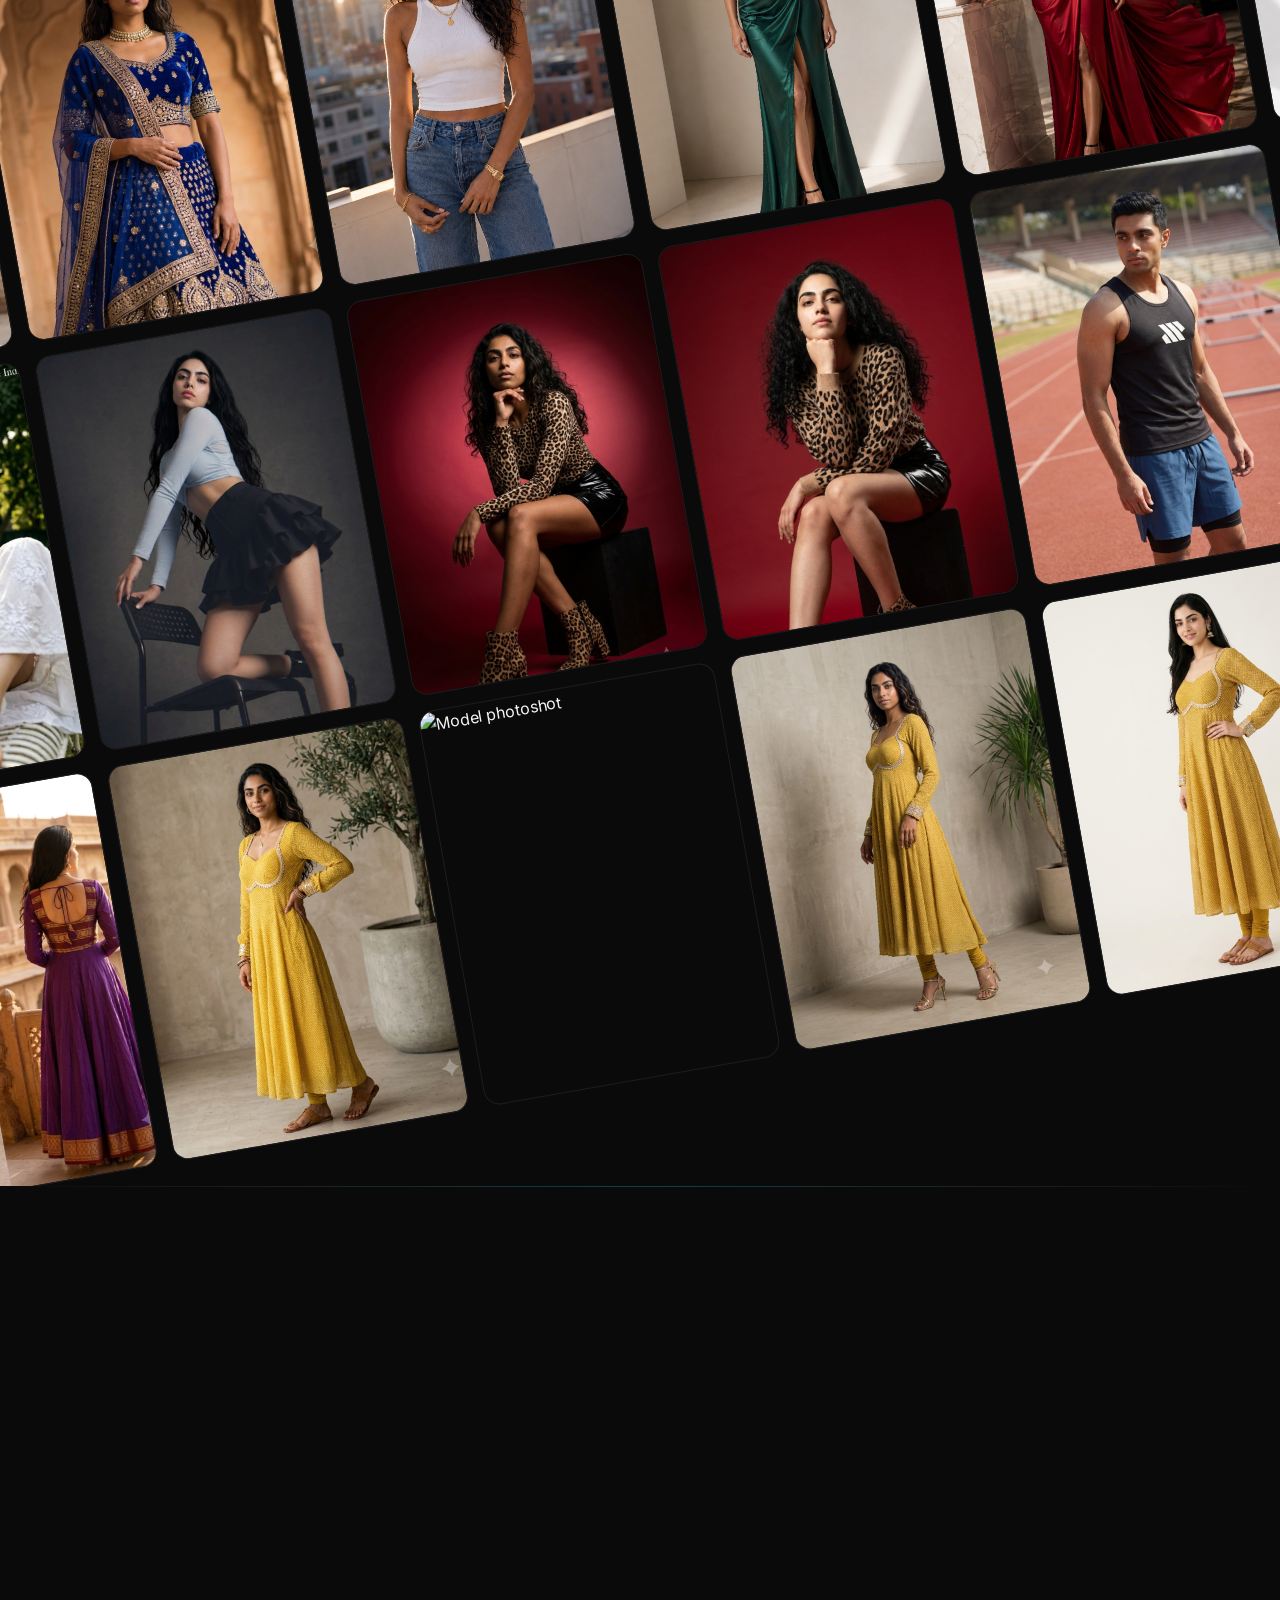
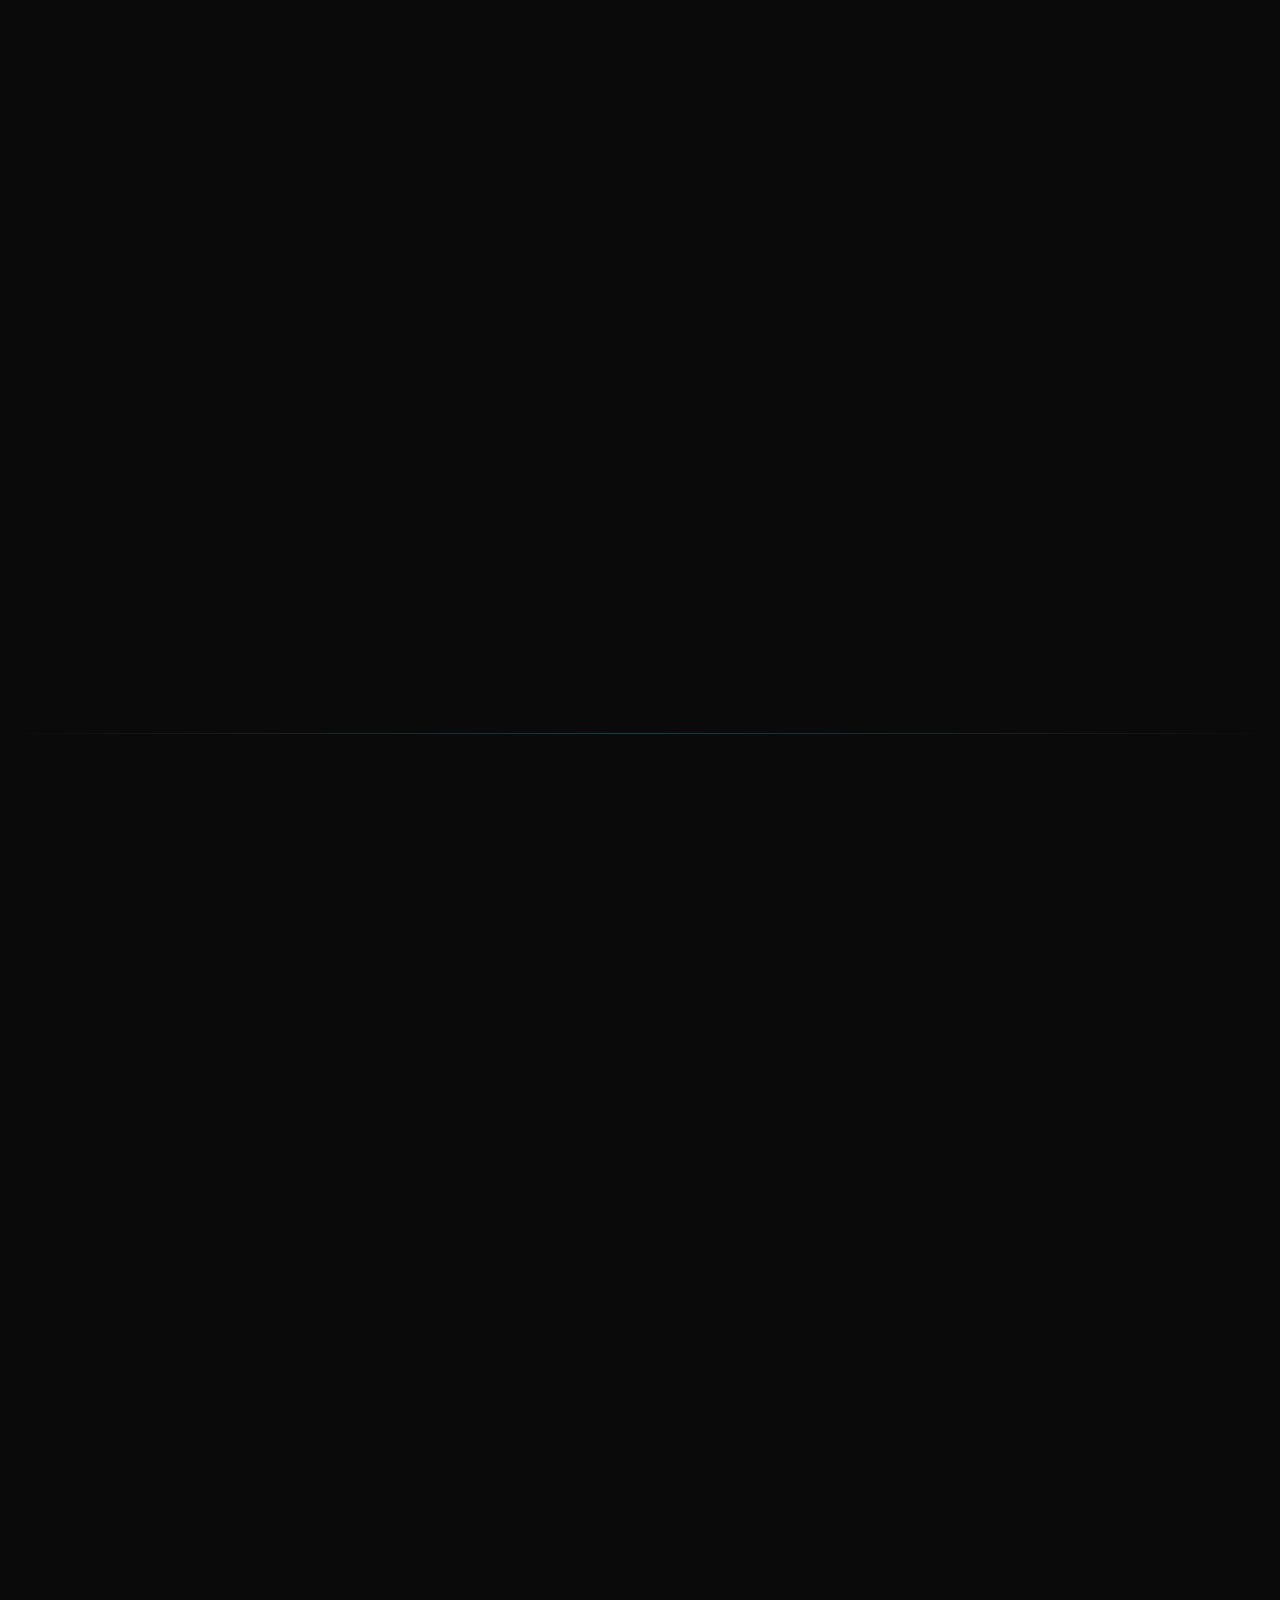
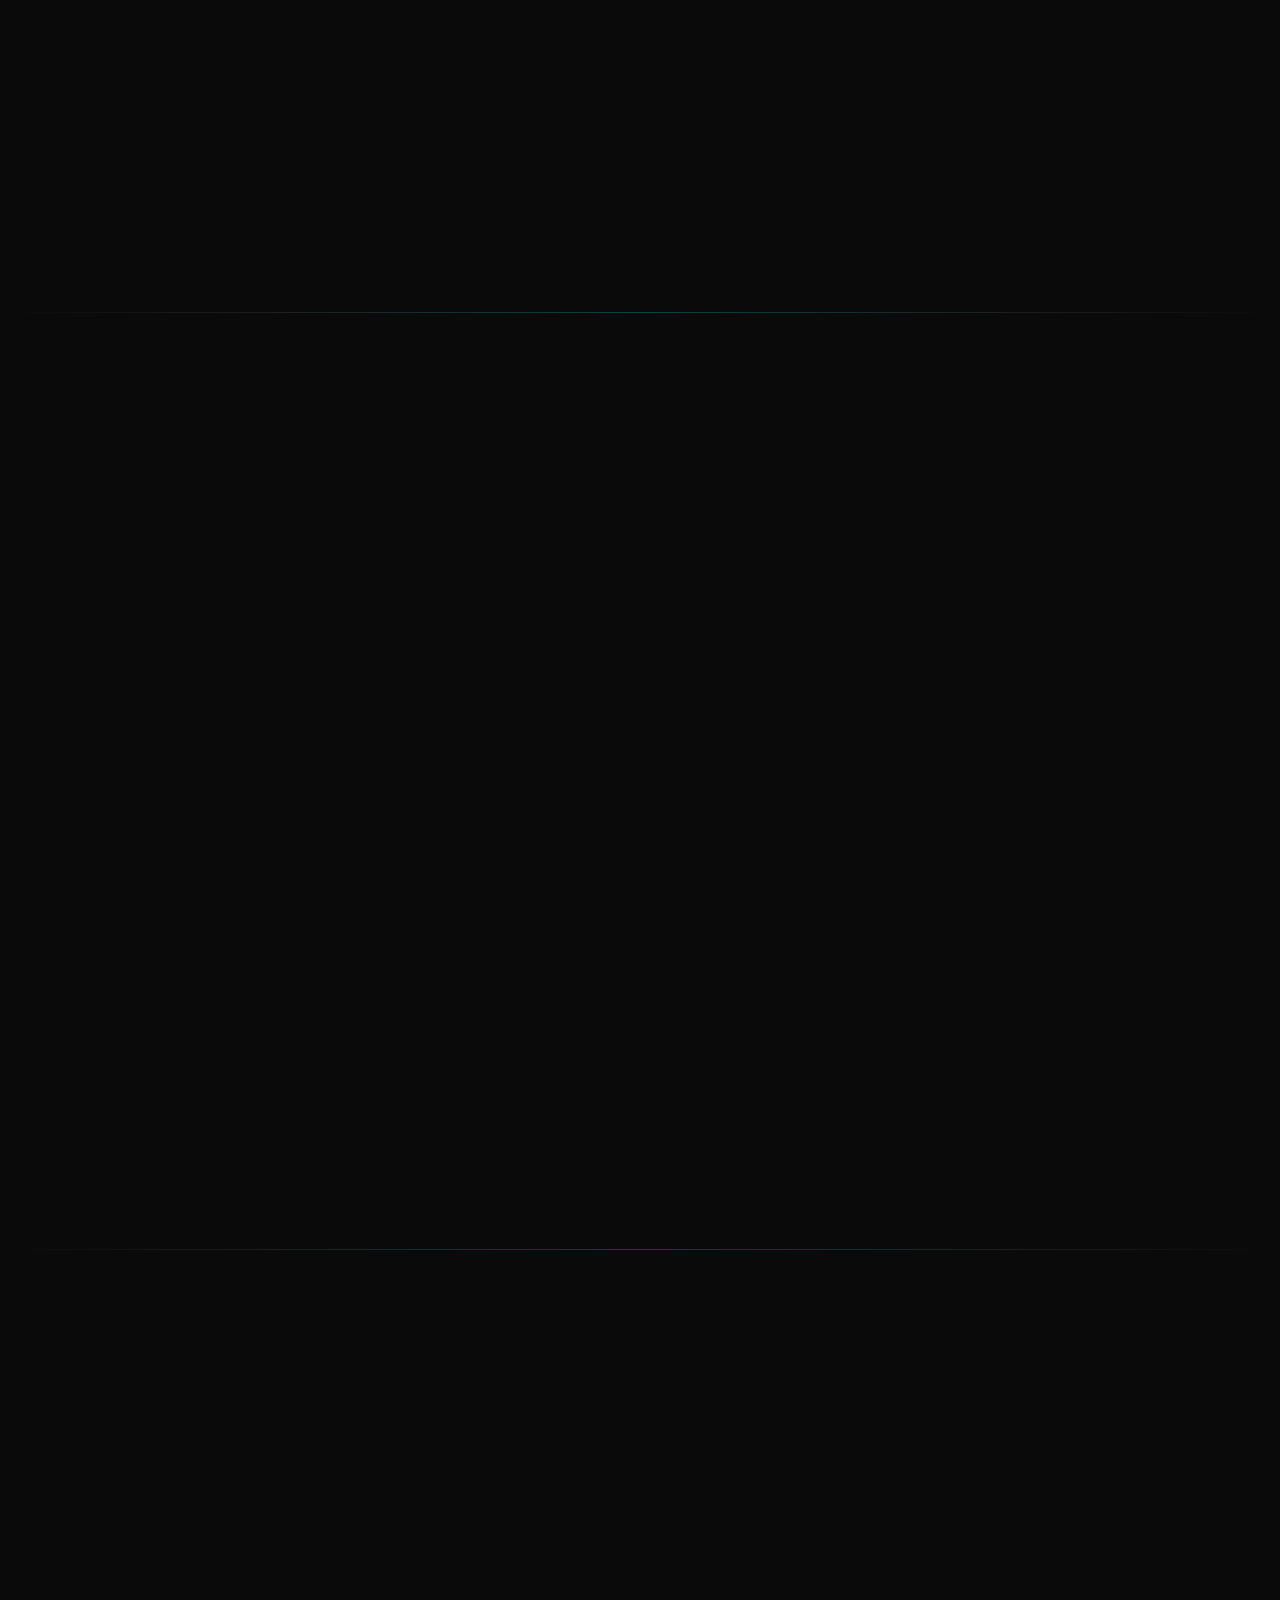
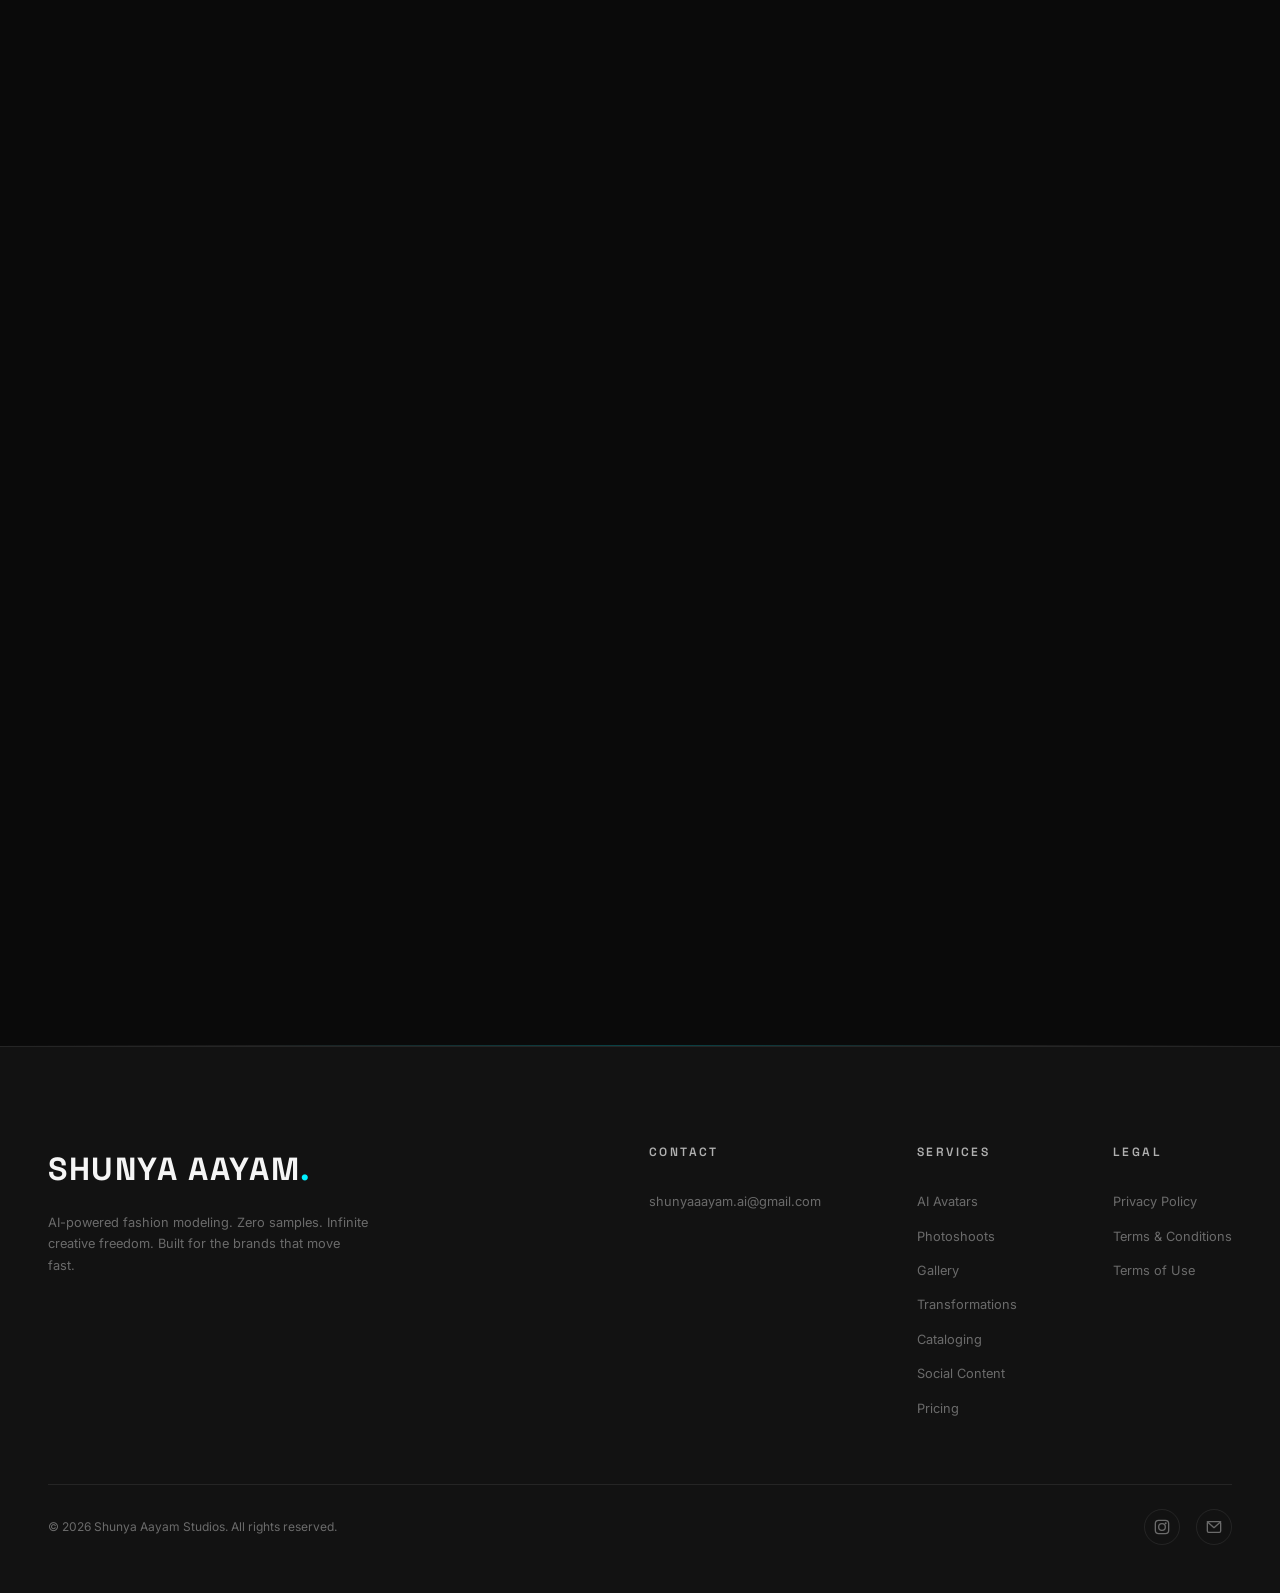
==== commit e95031ee: "add pricing to footer" ====
--- a/index.html
+++ b/index.html
@@ -1283,6 +1283,7 @@
             <li><a href="#transformations">Transformations</a></li>
             <li><a href="#cataloging">Cataloging</a></li>
             <li><a href="#social">Social Content</a></li>
+            <li><a href="#pricing">Pricing</a></li>
             <!-- <li><a href="#team">Team</a></li> -->
           </ul>
         </div>
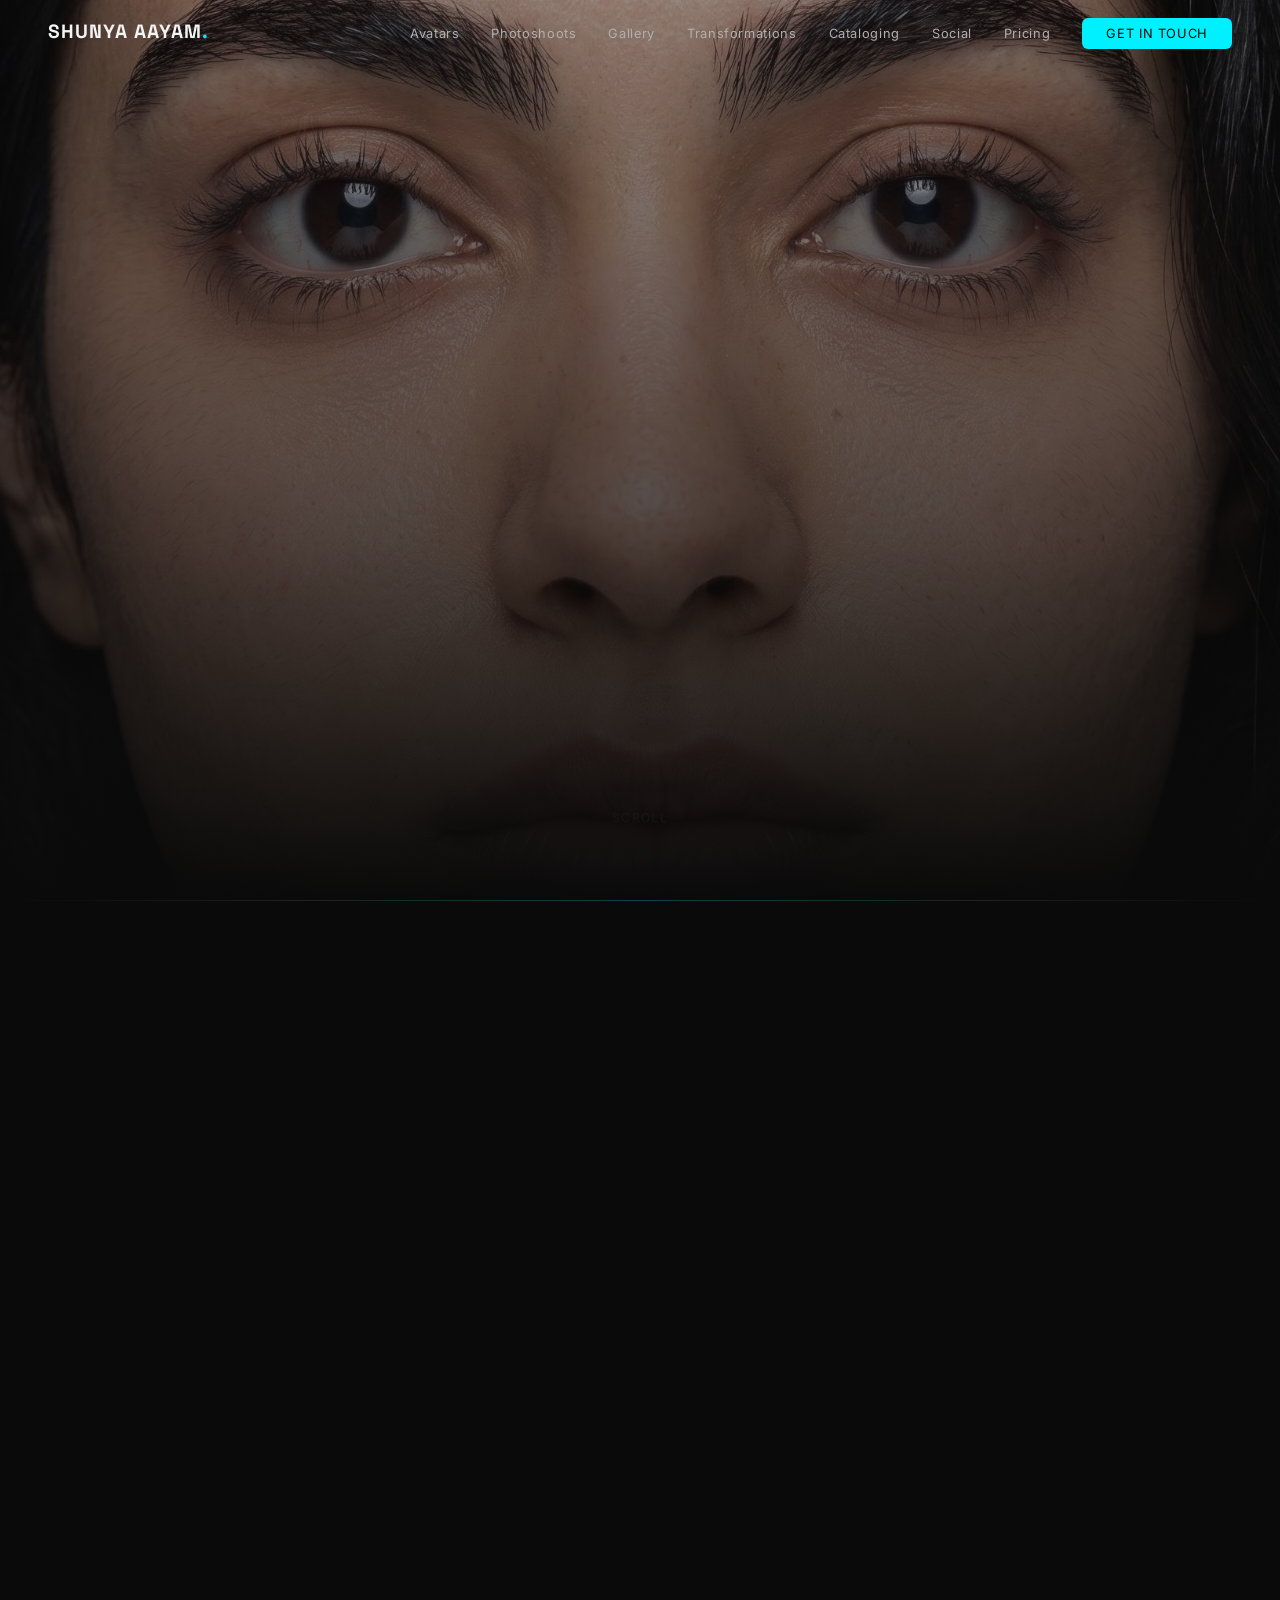
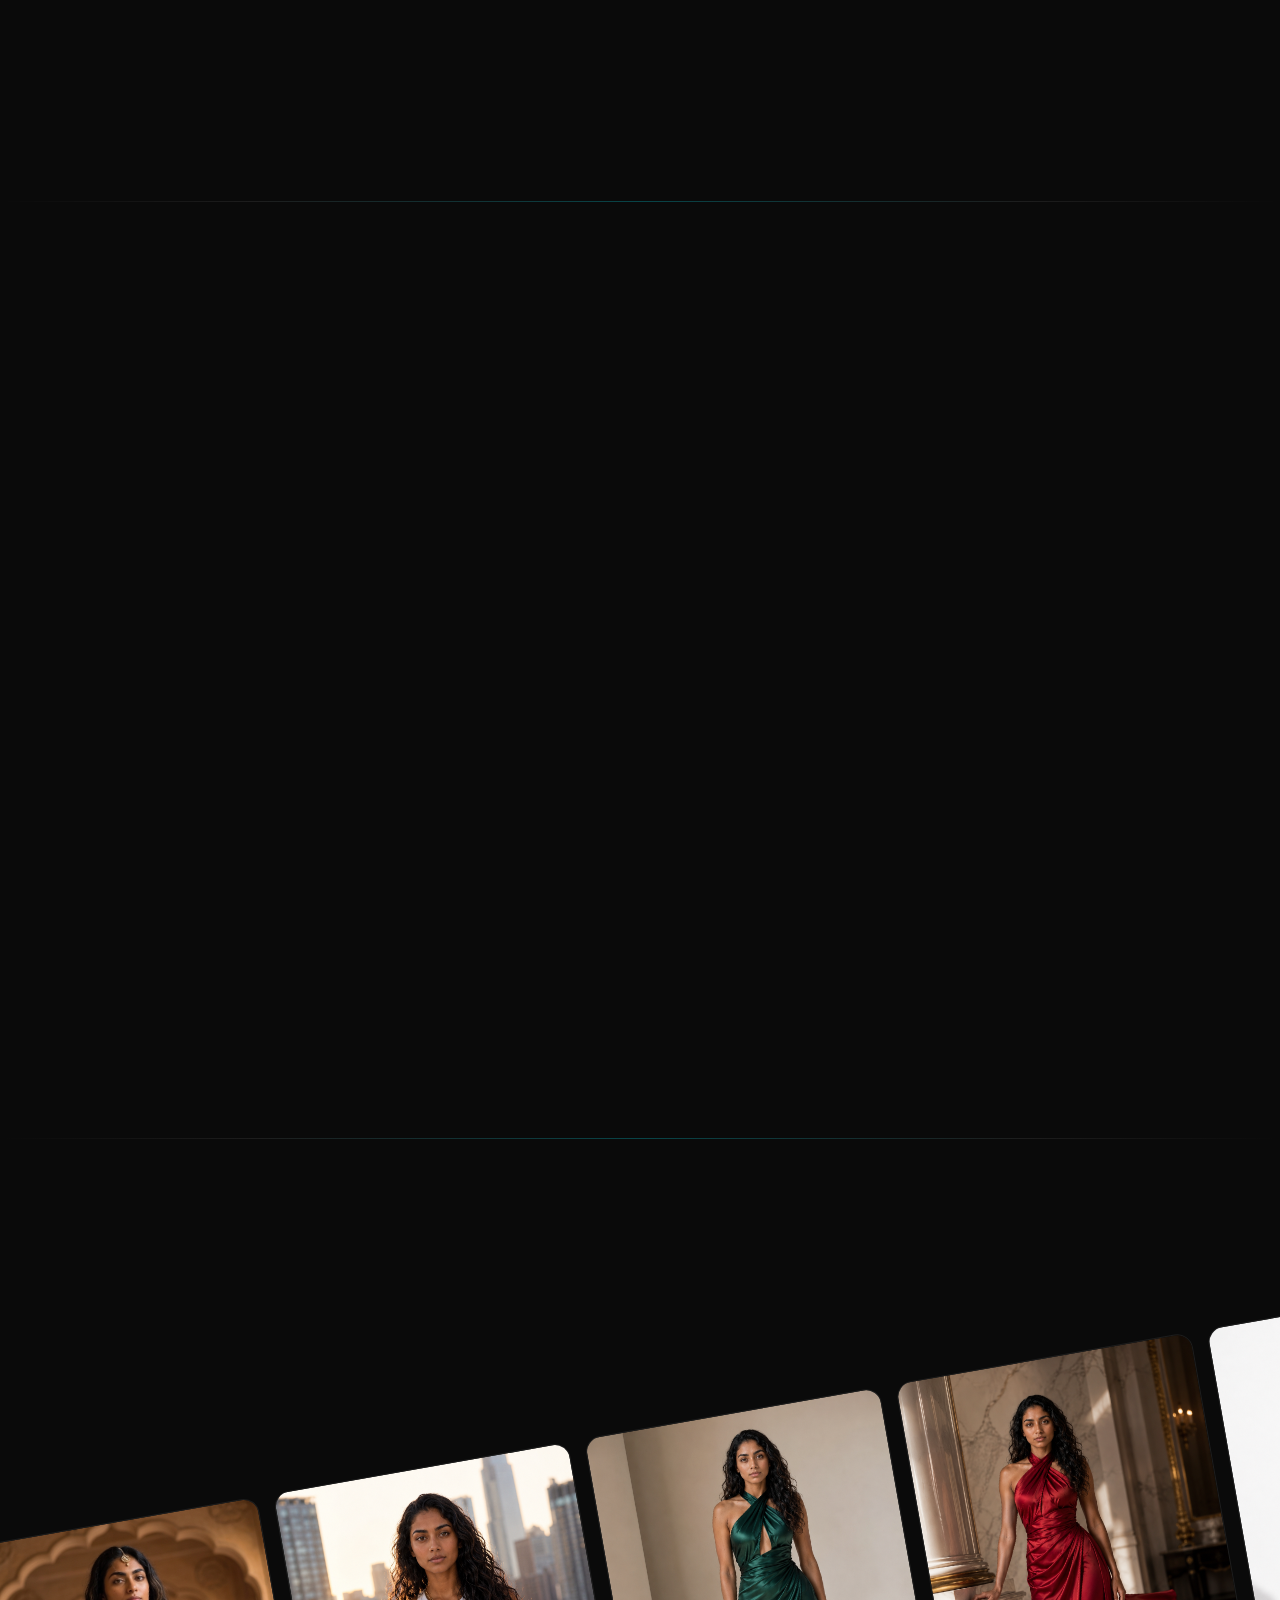
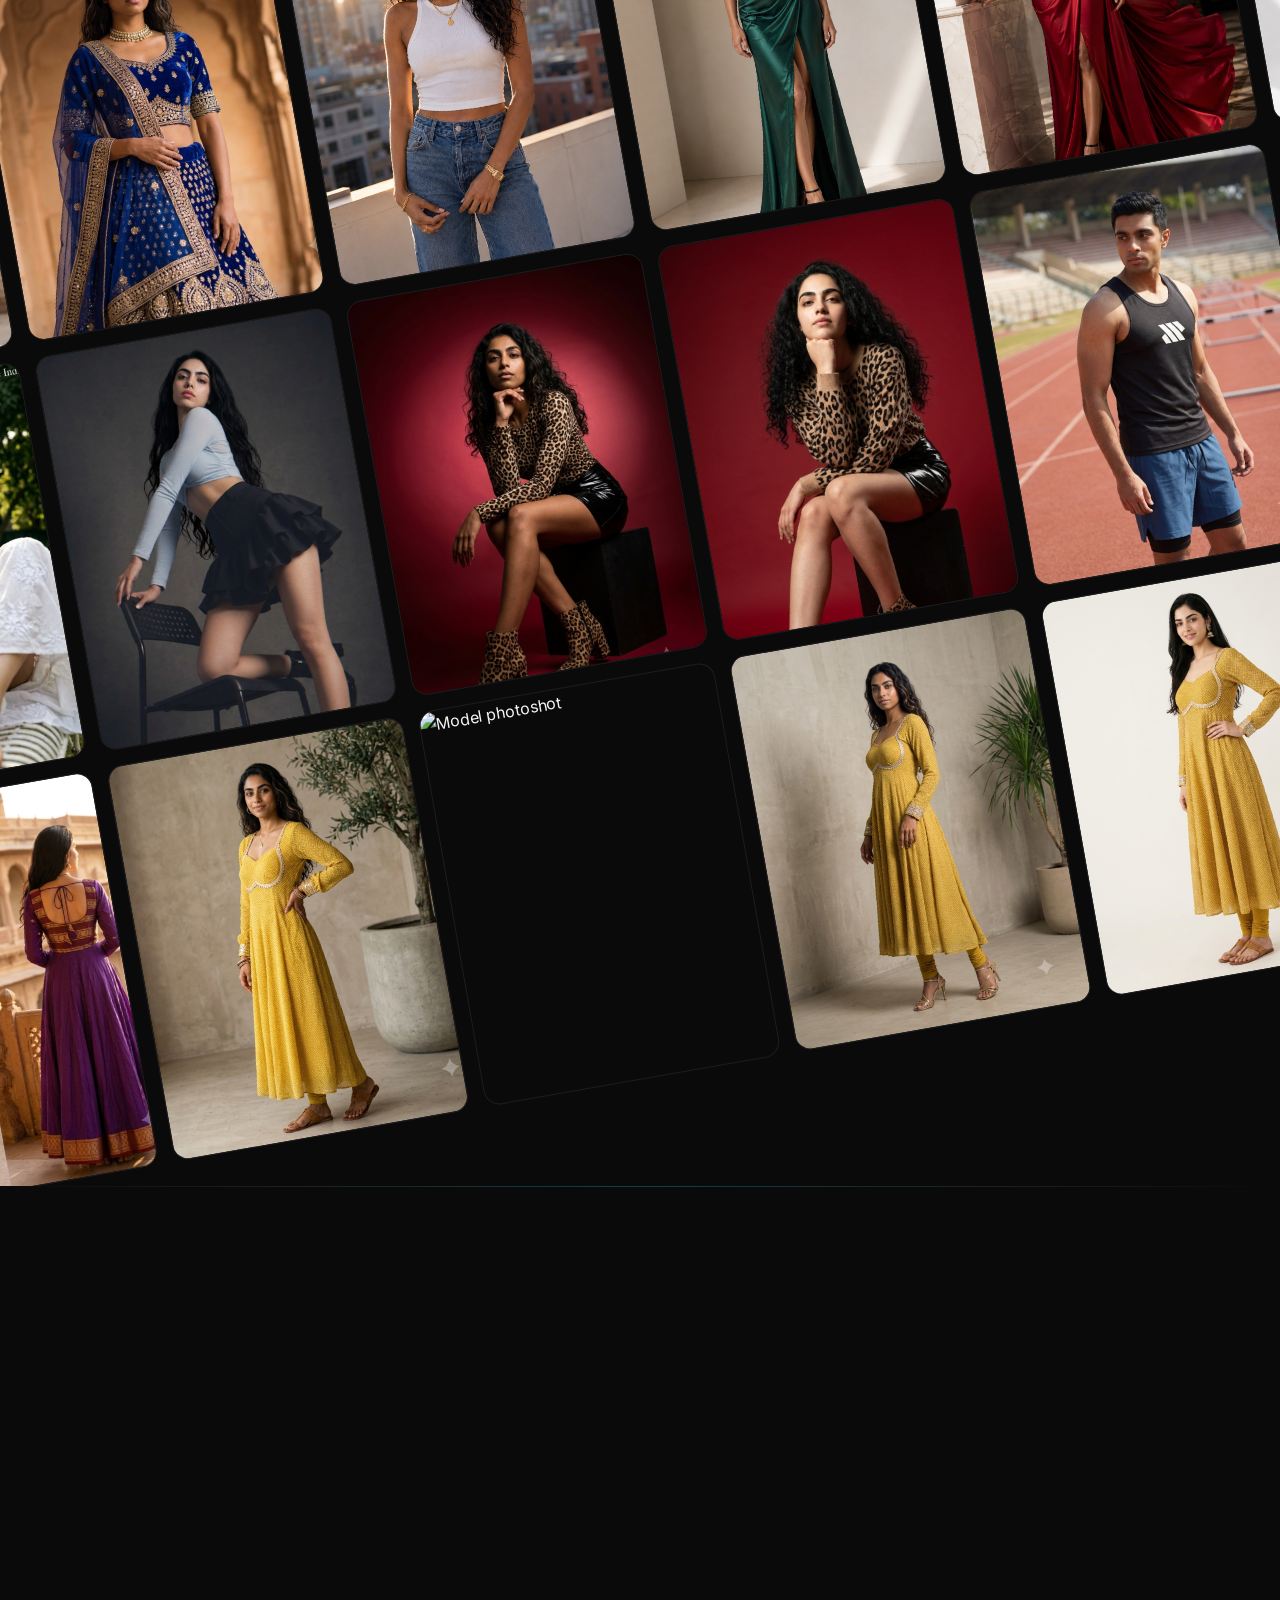
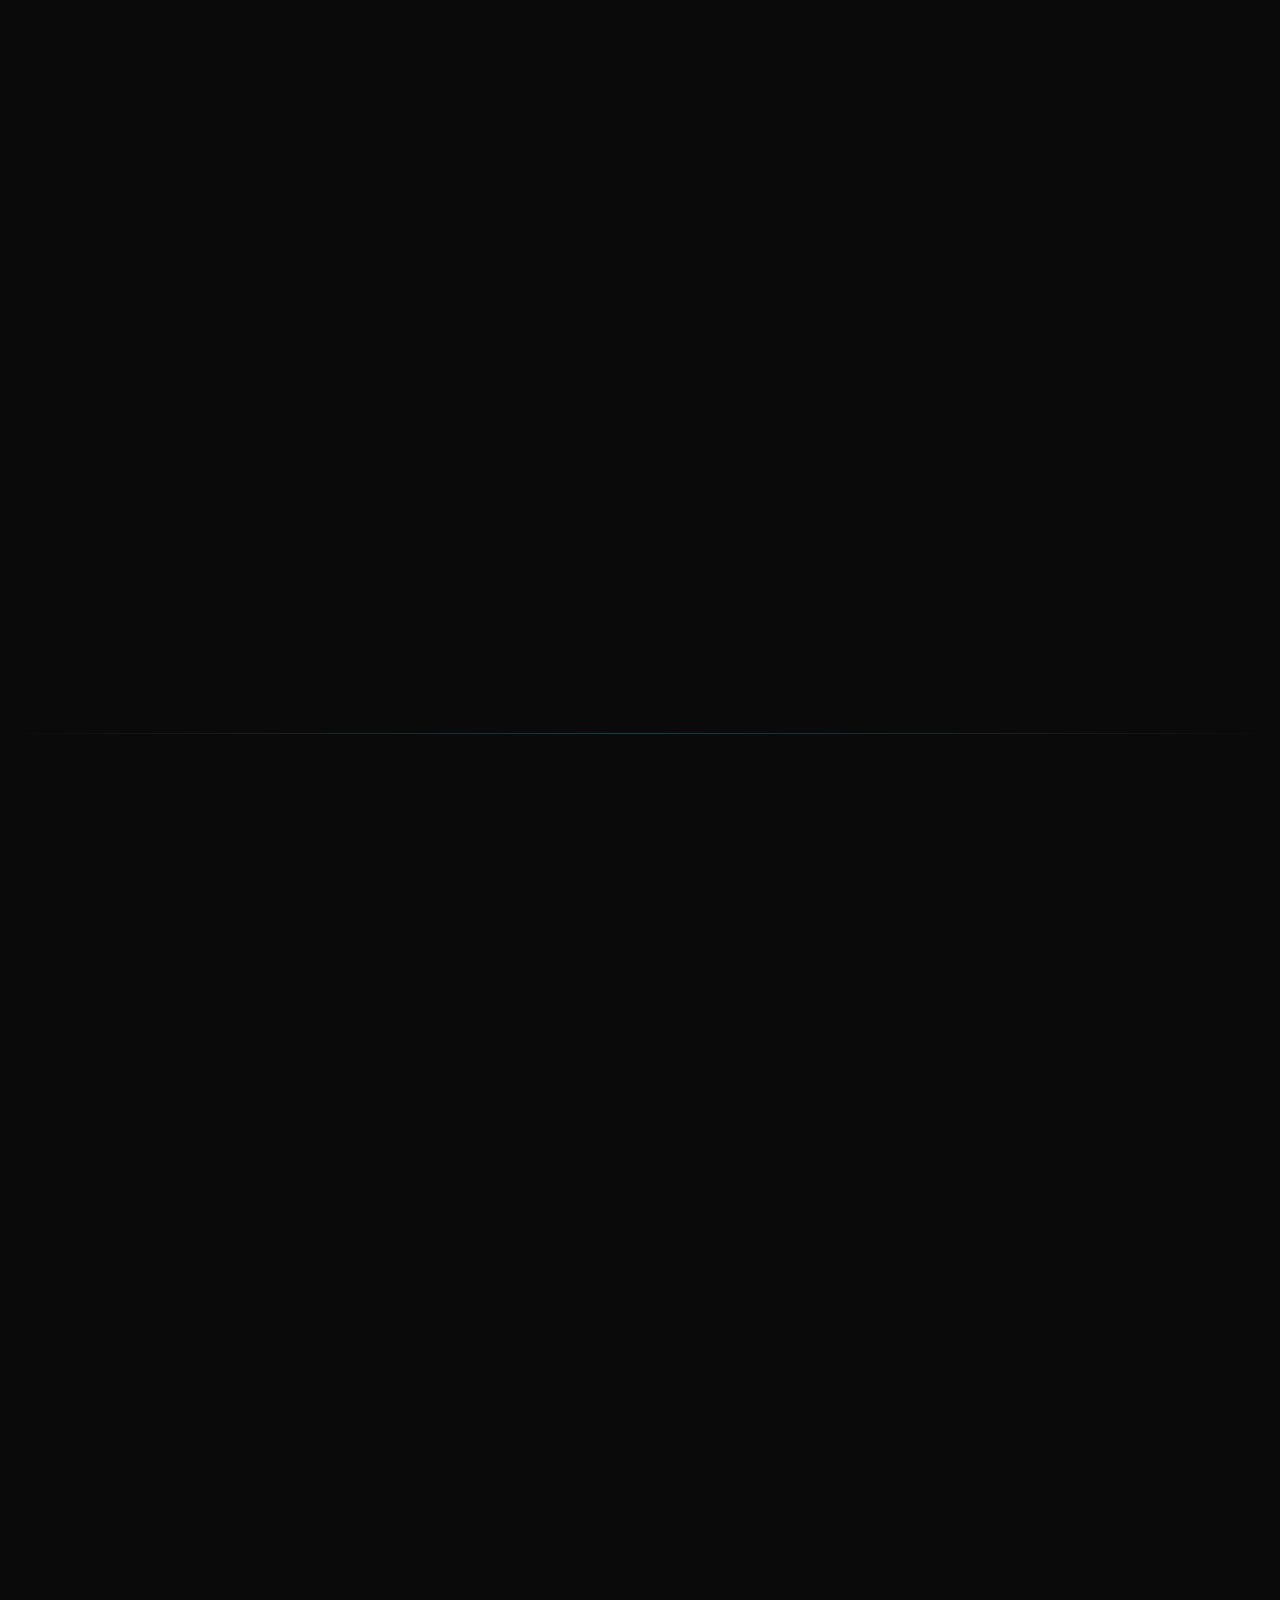
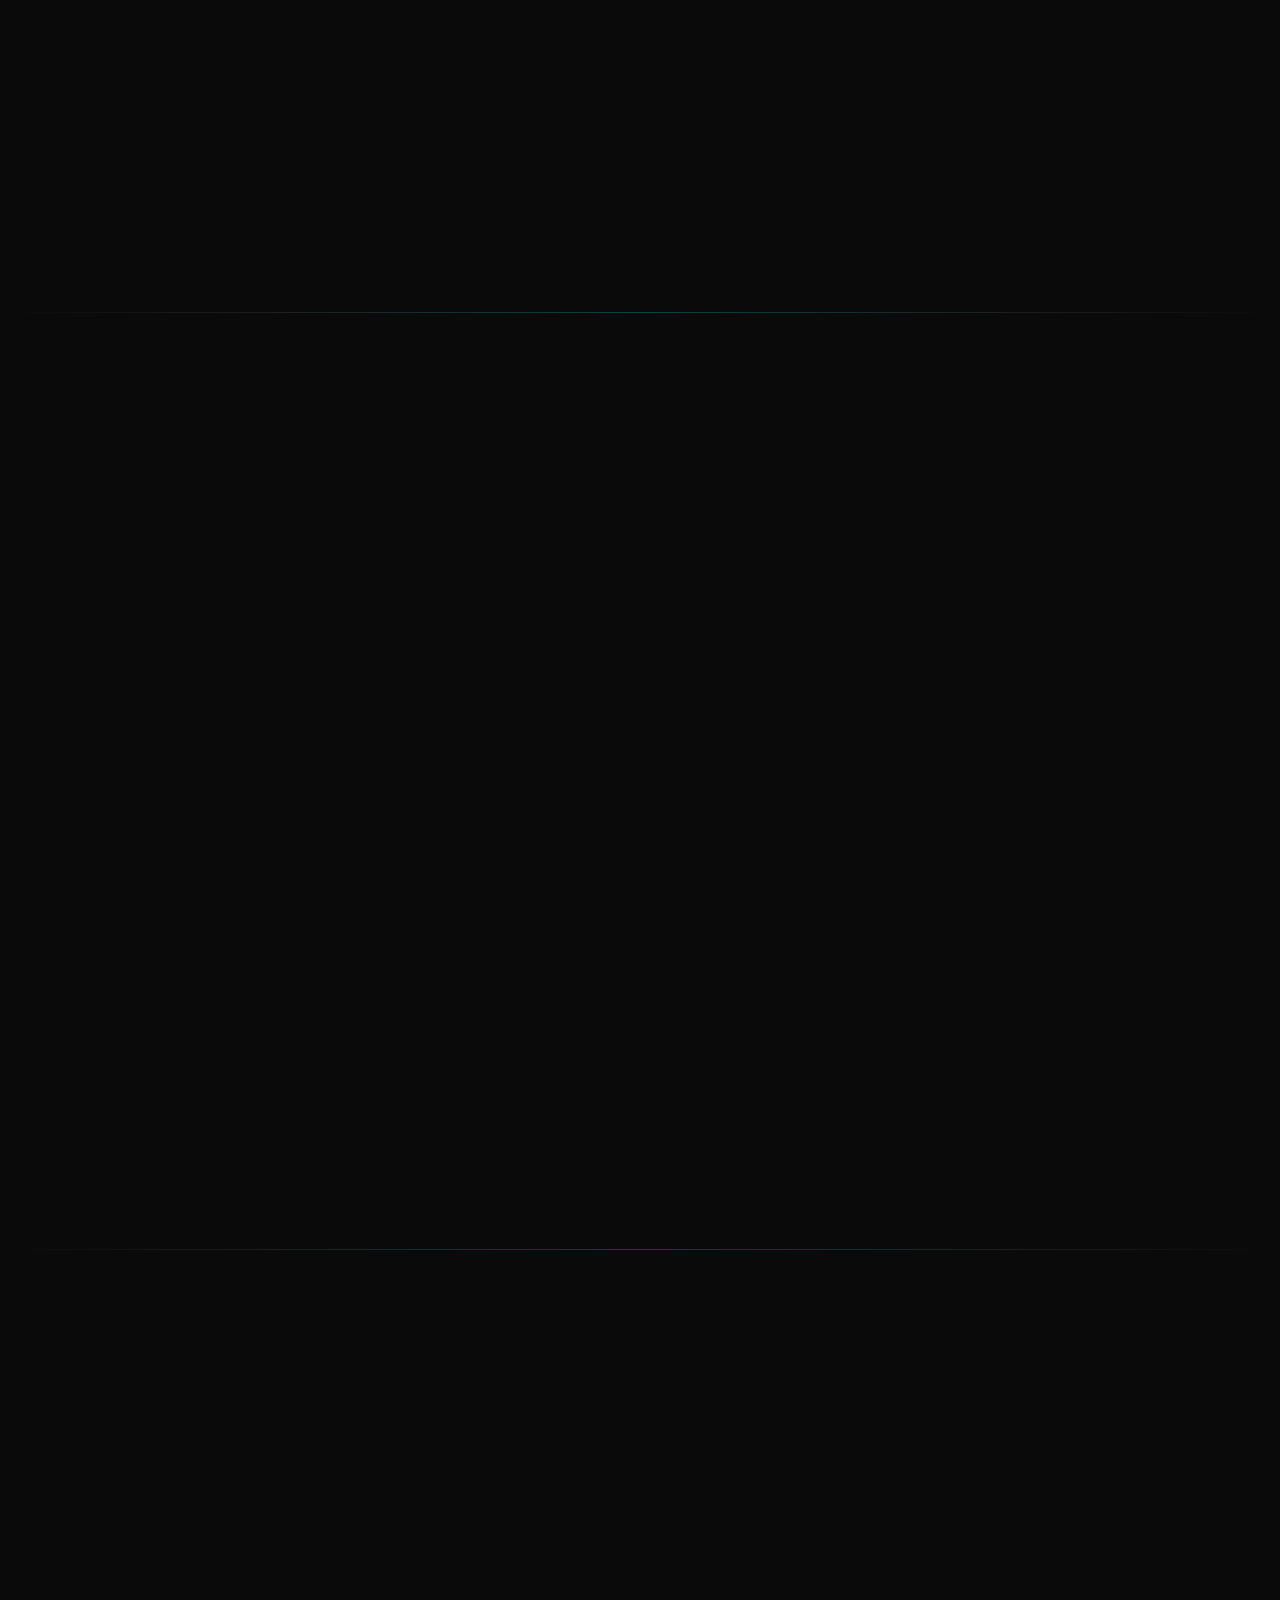
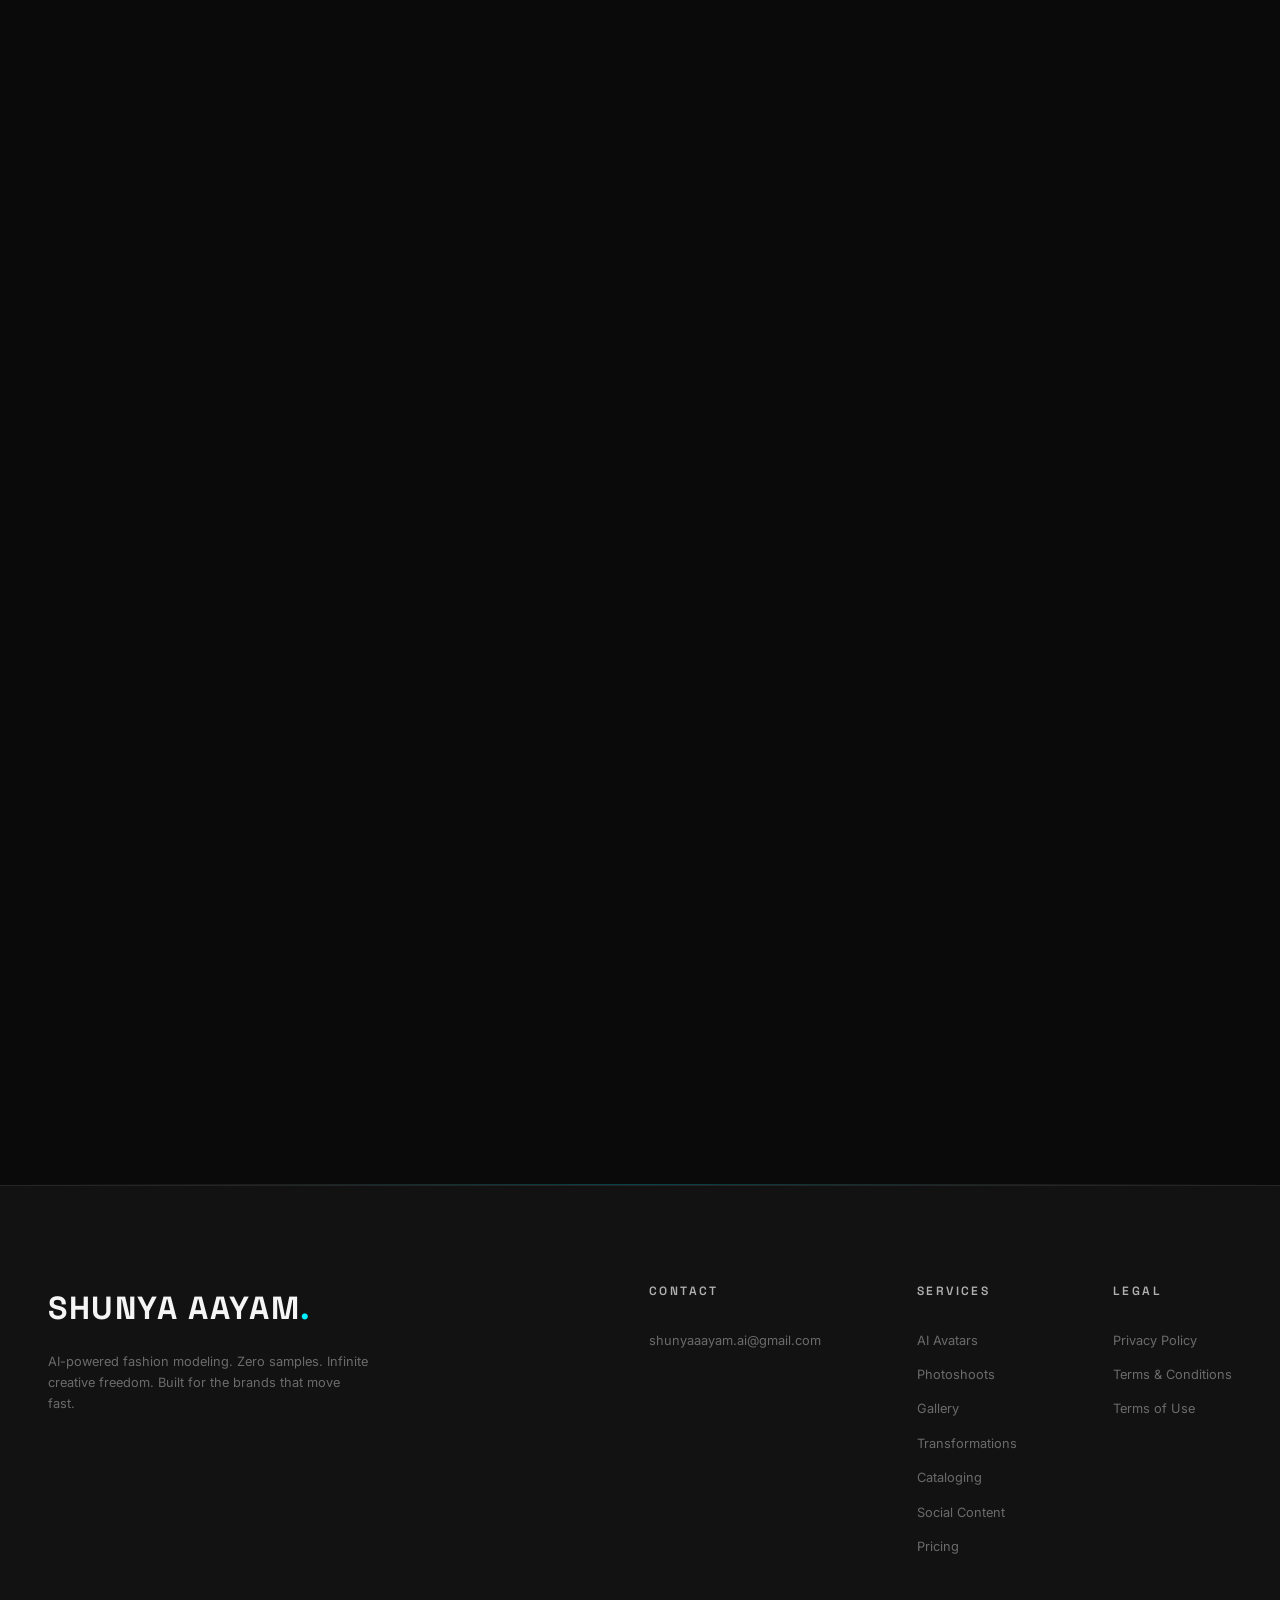
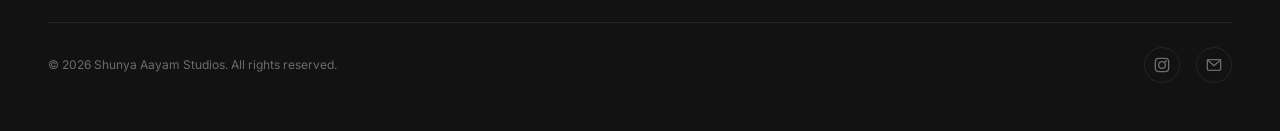
==== commit 40a5b359: "update pricing" ====
--- a/index.html
+++ b/index.html
@@ -1003,7 +1003,7 @@
           <p class="pricing-card__desc">1 Image</p>
           <div class="pricing-card__price-wrapper">
             <span class="price-strikethrough">₹299</span>
-            <div class="pricing-card__price">₹99</div>
+            <div class="pricing-card__price">₹99*</div>
             <div class="launch-badge">Soft Launch Special</div>
           </div>
           <ul class="pricing-card__features">
@@ -1021,7 +1021,7 @@
           <p class="pricing-card__desc">4 Images</p>
           <div class="pricing-card__price-wrapper">
             <span class="price-strikethrough">₹999</span>
-            <div class="pricing-card__price">₹349</div>
+            <div class="pricing-card__price">₹349*</div>
             <div class="launch-badge">Soft Launch Special</div>
           </div>
           <ul class="pricing-card__features">
@@ -1039,7 +1039,7 @@
           <p class="pricing-card__desc">10 Images</p>
           <div class="pricing-card__price-wrapper">
             <span class="price-strikethrough">₹2,399</span>
-            <div class="pricing-card__price">₹799</div>
+            <div class="pricing-card__price">₹799*</div>
             <div class="launch-badge">Soft Launch Special</div>
           </div>
           <ul class="pricing-card__features">
@@ -1057,9 +1057,9 @@
           <h3 class="pricing-card__title">Scale</h3>
           <p class="pricing-card__desc">50 Images</p>
           <div class="pricing-card__price-wrapper">
-            <span class="price-strikethrough">₹10,499</span>
-            <div class="pricing-card__price">₹3,499</div>
-            <div class="launch-badge">Soft Launch Special</div>
+            <!-- <span class="price-strikethrough">₹3,499</span> -->
+            <!-- <div class="launch-badge">Soft Launch Special</div> -->
+            <div class="pricing-card__price">₹10,499</div>
           </div>
           <ul class="pricing-card__features">
             <li>Choice from 3 Premium Models</li>
@@ -1076,12 +1076,53 @@
         </div>
       </div>
 
+      <div
+        class="launch-alert reveal"
+        style="
+          max-width: 800px;
+          margin: var(--space-xl) auto var(--space-3xl);
+          background: rgba(0, 240, 255, 0.05);
+          border: 1px solid var(--color-accent);
+          border-radius: var(--border-radius-md);
+          padding: var(--space-md) var(--space-xl);
+          display: flex;
+          align-items: flex-start;
+          gap: var(--space-md);
+          text-align: left;
+        "
+      >
+        <div>
+          <p
+            style="
+              color: var(--color-text-secondary);
+              font-family: var(--font-body);
+              font-size: var(--text-small);
+              line-height: var(--leading-relaxed);
+              margin: 0;
+            "
+          >
+            * Soft launch special
+            <a
+              href="pricing-tnc.html"
+              style="
+                color: var(--color-accent);
+                font-weight: var(--weight-bold);
+                text-decoration: underline;
+                text-underline-offset: 2px;
+              "
+              target="_blank"
+              >Terms & Conditions</a
+            >
+          </p>
+        </div>
+      </div>
+
       <!-- Add-ons -->
       <div class="pricing-addons reveal">
         <div class="pricing-addon">
           <h4>Exclusive Model</h4>
           <span class="price-strikethrough">+₹1,499</span>
-          <p>+₹999</p>
+          <p>+₹999*</p>
         </div>
         <div class="pricing-addon">
           <h4>Mannequin Shots</h4>
